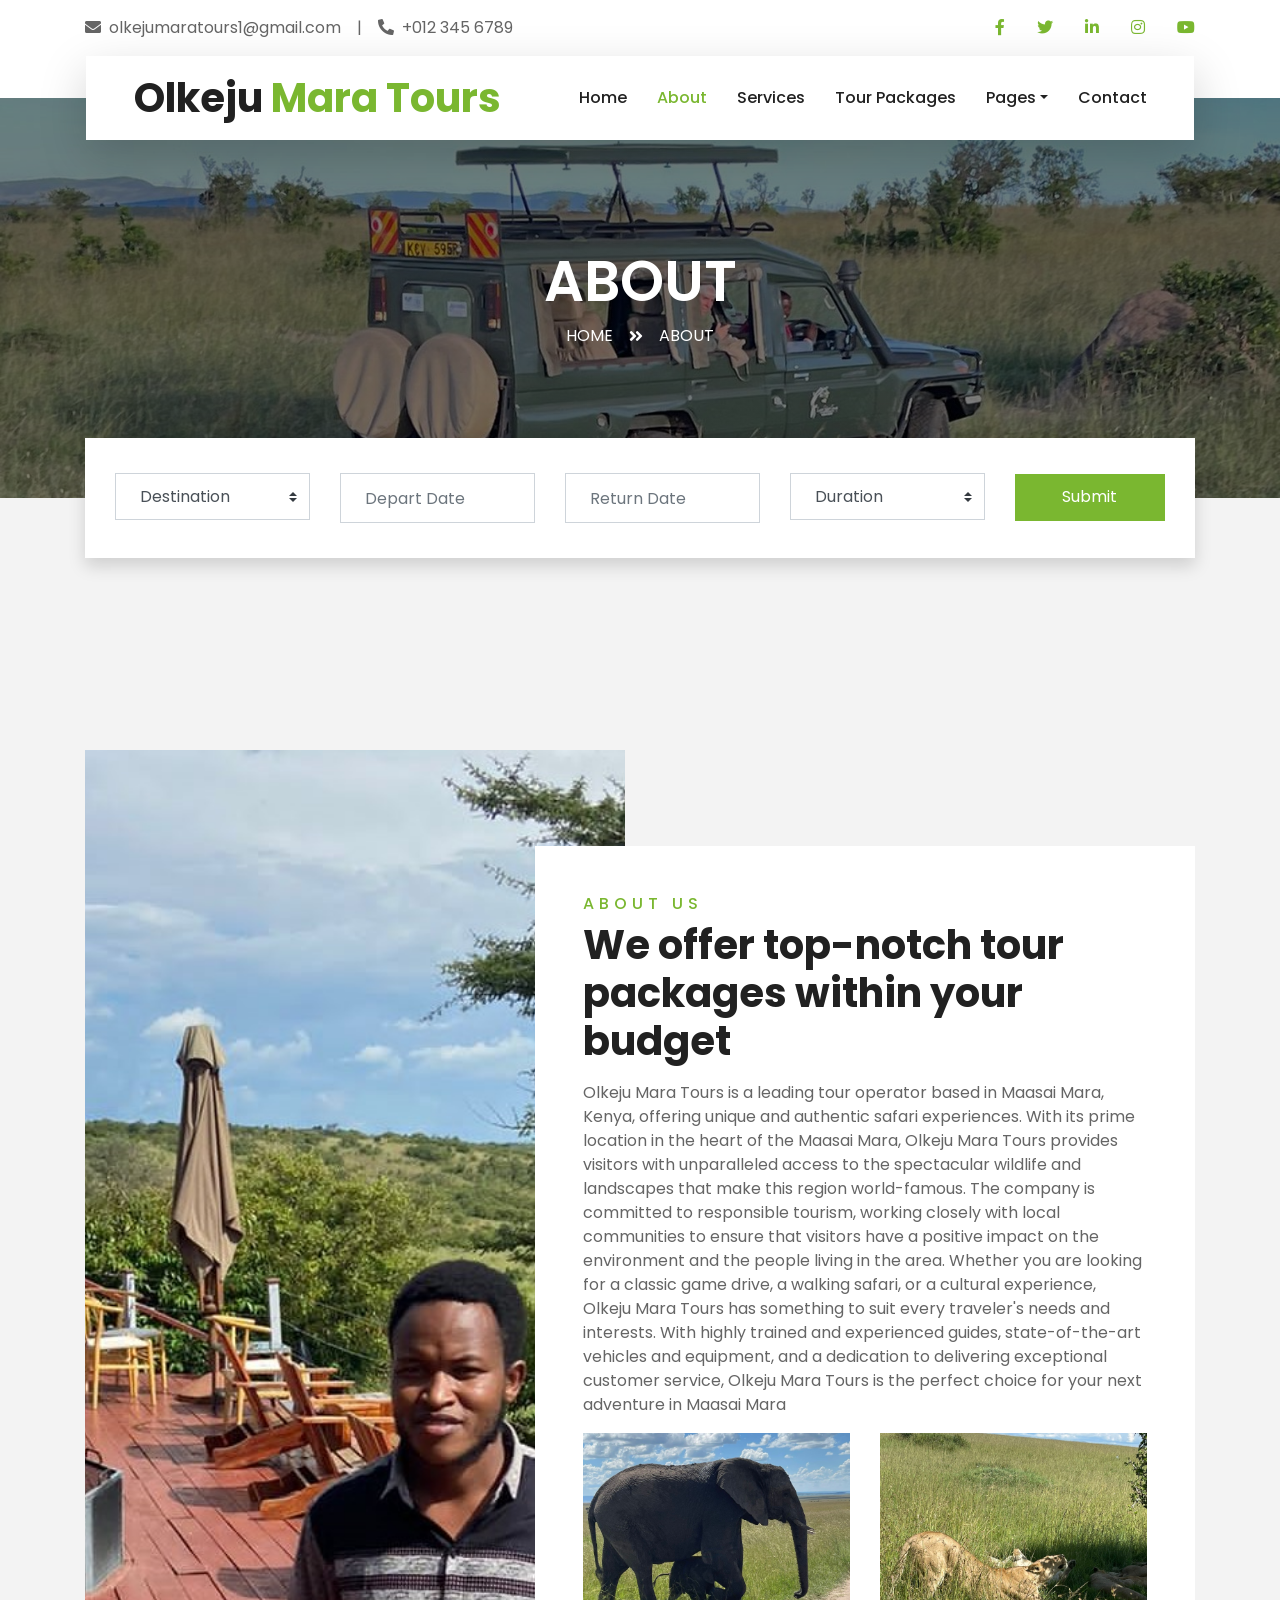
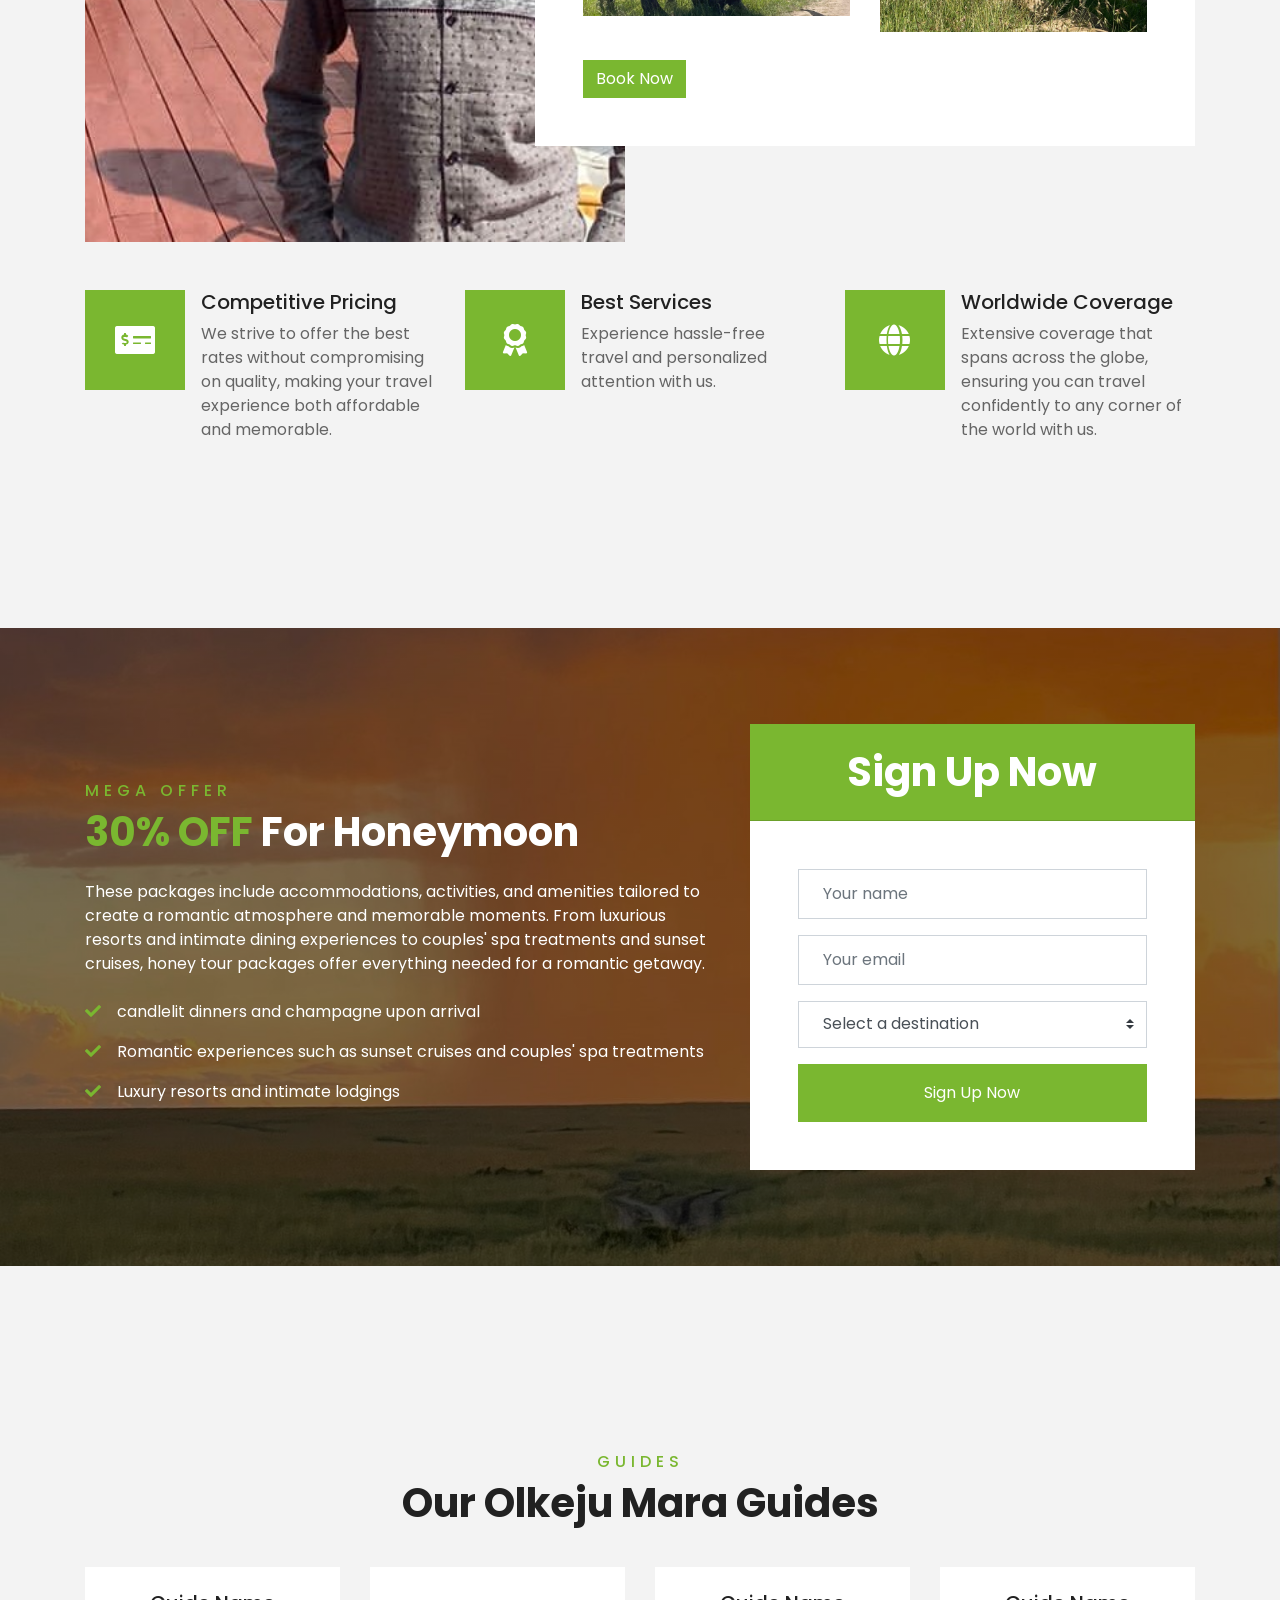
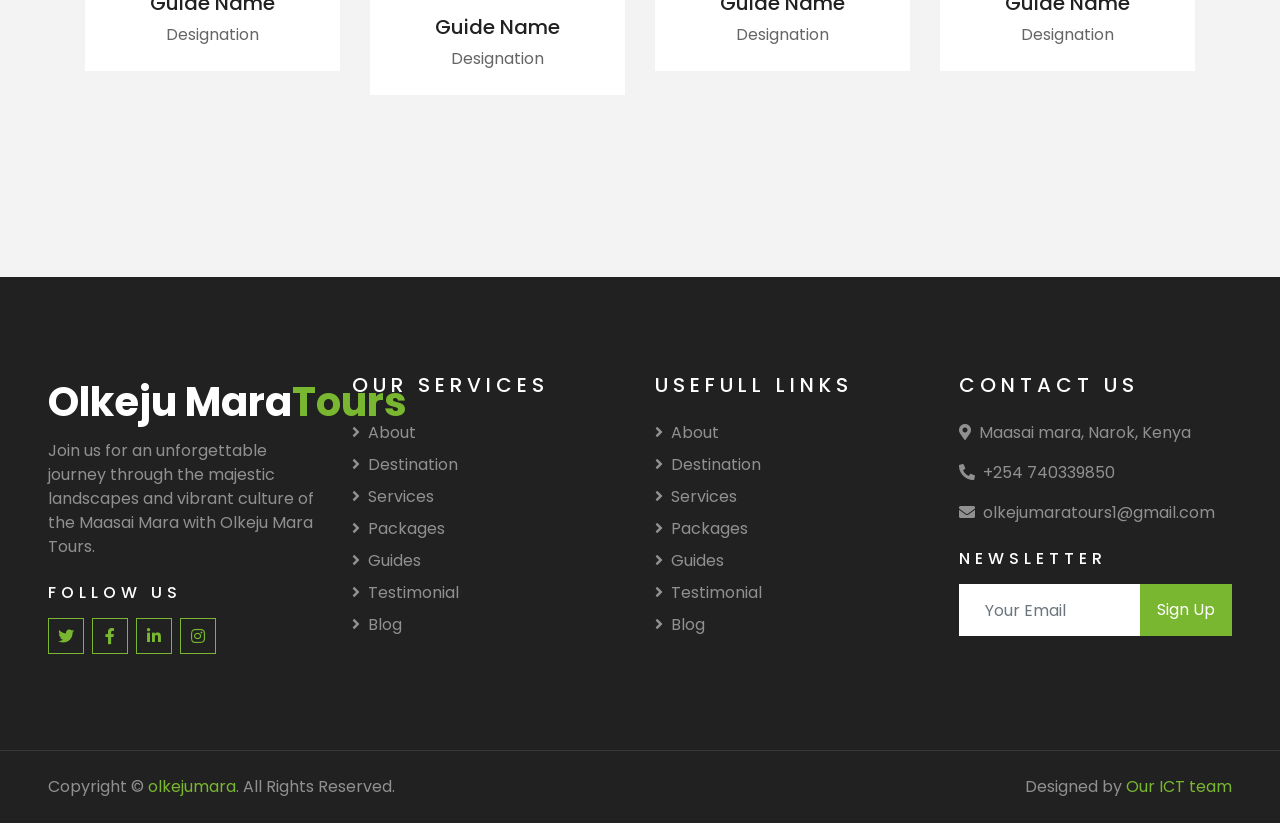
==== about.html @ 6eb00a17 "Update about.html" ====
<!DOCTYPE html>
<html lang="en">

<head>
    <meta charset="utf-8">
    <title>Olkeju Mara Tours</title>
    <meta content="width=device-width, initial-scale=1.0" name="viewport">
    <meta content="Free HTML Templates" name="keywords">
    <meta content="Free HTML Templates" name="description">

    <!-- Favicon -->
    <link href="img/favicon.ico" rel="icon">

    <!-- Google Web Fonts -->
    <link rel="preconnect" href="https://fonts.gstatic.com">
    <link href="https://fonts.googleapis.com/css2?family=Poppins:wght@400;500;600;700&display=swap" rel="stylesheet"> 

    <!-- Font Awesome -->
    <link href="https://cdnjs.cloudflare.com/ajax/libs/font-awesome/5.10.0/css/all.min.css" rel="stylesheet">

    <!-- Libraries Stylesheet -->
    <link href="lib/owlcarousel/assets/owl.carousel.min.css" rel="stylesheet">
    <link href="lib/tempusdominus/css/tempusdominus-bootstrap-4.min.css" rel="stylesheet" />

    <!-- Customized Bootstrap Stylesheet -->
    <link href="css/style.css" rel="stylesheet">
</head>

<body>
    <!-- Topbar Start -->
    <div class="container-fluid bg-light pt-3 d-none d-lg-block">
        <div class="container">
            <div class="row">
                <div class="col-lg-6 text-center text-lg-left mb-2 mb-lg-0">
                    <div class="d-inline-flex align-items-center">
                        <p><i class="fa fa-envelope mr-2"></i>olkejumaratours1@gmail.com</p>
                        <p class="text-body px-3">|</p>
                        <p><i class="fa fa-phone-alt mr-2"></i>+012 345 6789</p>
                    </div>
                </div>
                <div class="col-lg-6 text-center text-lg-right">
                    <div class="d-inline-flex align-items-center">
                        <a class="text-primary px-3" href="">
                            <i class="fab fa-facebook-f"></i>
                        </a>
                        <a class="text-primary px-3" href="">
                            <i class="fab fa-twitter"></i>
                        </a>
                        <a class="text-primary px-3" href="">
                            <i class="fab fa-linkedin-in"></i>
                        </a>
                        <a class="text-primary px-3" href="">
                            <i class="fab fa-instagram"></i>
                        </a>
                        <a class="text-primary pl-3" href="">
                            <i class="fab fa-youtube"></i>
                        </a>
                    </div>
                </div>
            </div>
        </div>
    </div>
    <!-- Topbar End -->


    <!-- Navbar Start -->
    <div class="container-fluid position-relative nav-bar p-0">
        <div class="container-lg position-relative p-0 px-lg-3" style="z-index: 9;">
            <nav class="navbar navbar-expand-lg bg-light navbar-light shadow-lg py-3 py-lg-0 pl-3 pl-lg-5">
                <a href="" class="navbar-brand">
                    <h1 class="m-0 text-primary"><span class="text-dark">Olkeju </span>Mara Tours</h1>
                </a>
                <button type="button" class="navbar-toggler" data-toggle="collapse" data-target="#navbarCollapse">
                    <span class="navbar-toggler-icon"></span>
                </button>
                <div class="collapse navbar-collapse justify-content-between px-3" id="navbarCollapse">
                    <div class="navbar-nav ml-auto py-0">
                        <a href="index.html" class="nav-item nav-link">Home</a>
                        <a href="about.html" class="nav-item nav-link active">About</a>
                        <a href="service.html" class="nav-item nav-link">Services</a>
                        <a href="package.html" class="nav-item nav-link">Tour Packages</a>
                        <div class="nav-item dropdown">
                            <a href="#" class="nav-link dropdown-toggle" data-toggle="dropdown">Pages</a>
                            <div class="dropdown-menu border-0 rounded-0 m-0">
                                <a href="blog.html" class="dropdown-item">Blog Grid</a>
                                <a href="single.html" class="dropdown-item">Blog Detail</a>
                                <a href="destination.html" class="dropdown-item">Destination</a>
                                <a href="guide.html" class="dropdown-item">Olkeju Mara Guides</a>
                                <a href="testimonial.html" class="dropdown-item">Testimonial</a>
                            </div>
                        </div>
                        <a href="contact.html" class="nav-item nav-link">Contact</a>
                    </div>
                </div>
            </nav>
        </div>
    </div>
    <!-- Navbar End -->


    <!-- Header Start -->
    <div class="container-fluid page-header">
        <div class="container">
            <div class="d-flex flex-column align-items-center justify-content-center" style="min-height: 400px">
                <h3 class="display-4 text-white text-uppercase">About</h3>
                <div class="d-inline-flex text-white">
                    <p class="m-0 text-uppercase"><a class="text-white" href="">Home</a></p>
                    <i class="fa fa-angle-double-right pt-1 px-3"></i>
                    <p class="m-0 text-uppercase">About</p>
                </div>
            </div>
        </div>
    </div>
    <!-- Header End -->


    <!-- Booking Start -->
    <div class="container-fluid booking mt-5 pb-5">
        <div class="container pb-5">
            <div class="bg-light shadow" style="padding: 30px;">
                <div class="row align-items-center" style="min-height: 60px;">
                    <div class="col-md-10">
                        <div class="row">
                            <div class="col-md-3">
                                <div class="mb-3 mb-md-0">
                                    <select class="custom-select px-4" style="height: 47px;">
                                        <option selected>Destination</option>
                                <option value="1">Maasai Mara National Reserve, Kenya</option>
                                <option value="2">Amboseli National Park, Kenya</option>
                                <option value="3">Tsavo National Park, Kenya</option>
                                <option value="4">Samburu National Reserve, Kenya</option>
                                <option value="5">Lake Nakuru National Park, Kenya</option>
                                <option value="6">Aberdare National Park, Kenya</option>
                                <option value="7">Mount Kenya National Park, Kenya</option>
                                <option value="8">Lamu Island, Kenya</option>
                                <option value="9">Nairobi National Park, Kenya</option>
                                <option value="10">Hell's Gate National Park, Kenya</option>
                                <option value="11">Masai Mara Conservancies, Kenya</option>
                                <option value="12">Diani Beach, Kenya</option>
                                <option value="13">Lake Naivasha, Kenya</option>
                                <option value="14">Lake Victoria, Kenya/Uganda/Tanzania</option>
                                <option value="15">Ol Pejeta Conservancy, Kenya</option>

                                    </select>
                                </div>
                            </div>
                            <div class="col-md-3">
                                <div class="mb-3 mb-md-0">
                                    <div class="date" id="date1" data-target-input="nearest">
                                        <input type="text" class="form-control p-4 datetimepicker-input" placeholder="Depart Date" data-target="#date1" data-toggle="datetimepicker"/>
                                    </div>
                                </div>
                            </div>
                            <div class="col-md-3">
                                <div class="mb-3 mb-md-0">
                                    <div class="date" id="date2" data-target-input="nearest">
                                        <input type="text" class="form-control p-4 datetimepicker-input" placeholder="Return Date" data-target="#date2" data-toggle="datetimepicker"/>
                                    </div>
                                </div>
                            </div>
                            <div class="col-md-3">
                                <div class="mb-3 mb-md-0">
                                    <select class="custom-select px-4" style="height: 47px;">
                                        <option selected>Duration</option>
                    <option value="1">2 days/1 night</option>
                    <option value="2">4 days/3 nights</option>
                    <option value="3">6 days/5 nights</option>
                    <option value="4">8 days/7 nights</option>
                    <option value="5">10 days/9 nights</option>

                                    </select>
                                </div>
                            </div>
                        </div>
                    </div>
                    <div class="col-md-2">
                        <button class="btn btn-primary btn-block" type="submit" style="height: 47px; margin-top: -2px;">Submit</button>
                    </div>
                </div>
            </div>
        </div>
    </div>
    <!-- Booking End -->


    <!-- About Start -->
    <div class="container-fluid py-5">
        <div class="container pt-5">
            <div class="row">
                <div class="col-lg-6" style="min-height: 500px;">
                    <div class="position-relative h-100">
                        <img class="position-absolute w-100 h-100" src="img/about (2).jpg" style="object-fit: cover;">
                    </div>
                </div>
                <div class="col-lg-6 pt-5 pb-lg-5">
                    <div class="about-text bg-white p-4 p-lg-5 my-lg-5">
                        <h6 class="text-primary text-uppercase" style="letter-spacing: 5px;">About Us</h6>
                        <h1 class="mb-3">We offer top-notch tour packages within your budget</h1>
                        <p>Olkeju Mara Tours is a leading tour operator based in Maasai Mara, Kenya, offering unique and authentic safari experiences. With its prime location in the heart of the Maasai Mara, Olkeju Mara Tours provides visitors with unparalleled access to the spectacular wildlife and landscapes that make this region world-famous. The company is committed to responsible tourism, working closely with local communities to ensure that visitors have a positive impact on the environment and the people living in the area. Whether you are looking for a classic game drive, a walking safari, or a cultural experience, Olkeju Mara Tours has something to suit every traveler's needs and interests. With highly trained and experienced guides, state-of-the-art vehicles and equipment, and a dedication to delivering exceptional customer service, Olkeju Mara Tours is the perfect choice for your next adventure in Maasai Mara</p>
                        <div class="row mb-4">
                            <div class="col-6">
                                <img class="img-fluid" src="img/elephant-calf.jpg" alt="">
                            </div>
                            <div class="col-6">
                                <img class="img-fluid" src="img/1234.jpg" alt="">
                            </div>
                        </div>
                        <a href="" class="btn btn-primary mt-1">Book Now</a>
                    </div>
                </div>
            </div>
        </div>
    </div>
    <!-- About End -->


    <!-- Feature Start -->
    <div class="container-fluid pb-5">
        <div class="container pb-5">
            <div class="row">
                <div class="col-md-4">
                    <div class="d-flex mb-4 mb-lg-0">
                        <div class="d-flex flex-shrink-0 align-items-center justify-content-center bg-primary mr-3" style="height: 100px; width: 100px;">
                            <i class="fa fa-2x fa-money-check-alt text-white"></i>
                        </div>
                        <div class="d-flex flex-column">
                            <h5 class="">Competitive Pricing</h5>
                            <p class="m-0">We strive to offer the best rates without compromising on quality, making your travel experience both affordable and memorable.</p>
                        </div>
                    </div>
                </div>
                <div class="col-md-4">
                    <div class="d-flex mb-4 mb-lg-0">
                        <div class="d-flex flex-shrink-0 align-items-center justify-content-center bg-primary mr-3" style="height: 100px; width: 100px;">
                            <i class="fa fa-2x fa-award text-white"></i>
                        </div>
                        <div class="d-flex flex-column">
                            <h5 class="">Best Services</h5>
                            <p class="m-0">Experience hassle-free travel and personalized attention with us.</p>
                        </div>
                    </div>
                </div>
                <div class="col-md-4">
                    <div class="d-flex mb-4 mb-lg-0">
                        <div class="d-flex flex-shrink-0 align-items-center justify-content-center bg-primary mr-3" style="height: 100px; width: 100px;">
                            <i class="fa fa-2x fa-globe text-white"></i>
                        </div>
                        <div class="d-flex flex-column">
                            <h5 class="">Worldwide Coverage</h5>
                            <p class="m-0">Extensive coverage that spans across the globe, ensuring you can travel confidently to any corner of the world with us.</p>
                        </div>
                    </div>
                </div>
            </div>
        </div>
    </div>
    <!-- Feature End -->


    <!-- Registration Start -->
    <div class="container-fluid bg-registration py-5" style="margin: 90px 0;">
        <div class="container py-5">
            <div class="row align-items-center">
                <div class="col-lg-7 mb-5 mb-lg-0">
                    <div class="mb-4">
                        <h6 class="text-primary text-uppercase" style="letter-spacing: 5px;">Mega Offer</h6>
                        <h1 class="text-white"><span class="text-primary">30% OFF</span> For Honeymoon</h1>
                    </div>
                    <p class="text-white">These packages include accommodations, activities, and amenities tailored to create a romantic atmosphere and memorable moments. From luxurious resorts and intimate dining experiences to couples' spa treatments and sunset cruises, honey tour packages offer everything needed for a romantic getaway. </p>
                    <ul class="list-inline text-white m-0">
                        <li class="py-2"><i class="fa fa-check text-primary mr-3"></i>candlelit dinners and champagne upon arrival</li>
                        <li class="py-2"><i class="fa fa-check text-primary mr-3"></i>Romantic experiences such as sunset cruises and couples' spa treatments</li>
                        <li class="py-2"><i class="fa fa-check text-primary mr-3"></i>Luxury resorts and intimate lodgings</li>
                    </ul>
                </div>
                <div class="col-lg-5">
                    <div class="card border-0">
                        <div class="card-header bg-primary text-center p-4">
                            <h1 class="text-white m-0">Sign Up Now</h1>
                        </div>
                        <div class="card-body rounded-bottom bg-white p-5">
                            <form>
                                <div class="form-group">
                                    <input type="text" class="form-control p-4" placeholder="Your name" required="required" />
                                </div>
                                <div class="form-group">
                                    <input type="email" class="form-control p-4" placeholder="Your email" required="required" />
                                </div>
                                <div class="form-group">
                                    <select class="custom-select px-4" style="height: 47px;">
                                        <option selected>Select a destination</option>
<option value="1">Maasai Mara National Reserve, Kenya</option>
<option value="2">Amboseli National Park, Kenya</option>
<option value="3">Tsavo National Park, Kenya</option>
<option value="4">Samburu National Reserve, Kenya</option>
<option value="5">Lake Nakuru National Park, Kenya</option>
<option value="6">Aberdare National Park, Kenya</option>
<option value="7">Mount Kenya National Park, Kenya</option>
<option value="8">Lamu Island, Kenya</option>
<option value="9">Nairobi National Park, Kenya</option>
<option value="10">Hell's Gate National Park, Kenya</option>
<option value="11">Masai Mara Conservancies, Kenya</option>
<option value="12">Diani Beach, Kenya</option>
<option value="13">Lake Naivasha, Kenya</option>
<option value="14">Lake Victoria, Kenya/Uganda/Tanzania</option>
<option value="15">Ol Pejeta Conservancy, Kenya</option>

                                    </select>
                                </div>
                                <div>
                                    <button class="btn btn-primary btn-block py-3" type="submit">Sign Up Now</button>
                                </div>
                            </form>
                        </div>
                    </div>
                </div>
            </div>
        </div>
    </div>
    <!-- Registration End -->


    <!-- Team Start -->
    <div class="container-fluid py-5">
        <div class="container pt-5 pb-3">
            <div class="text-center mb-3 pb-3">
                <h6 class="text-primary text-uppercase" style="letter-spacing: 5px;">Guides</h6>
                <h1>Our Olkeju Mara Guides</h1>
            </div>
            <div class="row">
                <div class="col-lg-3 col-md-4 col-sm-6 pb-1">
                    <div class="team-item bg-white mb-4">
                        <div class="team-img position-relative overflow-hidden">
                            <!-- <img class="img-fluid w-100" src="img/team-1.jpg" alt=""> -->
                            <div class="team-social">
                                <a class="btn btn-outline-primary btn-square" href=""><i class="fab fa-twitter"></i></a>
                                <a class="btn btn-outline-primary btn-square" href=""><i class="fab fa-facebook-f"></i></a>
                                <a class="btn btn-outline-primary btn-square" href=""><i class="fab fa-instagram"></i></a>
                                <a class="btn btn-outline-primary btn-square" href=""><i class="fab fa-linkedin-in"></i></a>
                            </div>
                        </div>
                        <div class="text-center py-4">
                            <h5 class="text-truncate">Guide Name</h5>
                            <p class="m-0">Designation</p>
                        </div>
                    </div>
                </div>
                <div class="col-lg-3 col-md-4 col-sm-6 pb-1">
                    <div class="team-item bg-white mb-4">
                        <div class="team-img position-relative overflow-hidden">
                            <img class="img-fluid w-100" src="img/team-2.jpg" alt="">
                            <div class="team-social">
                                <a class="btn btn-outline-primary btn-square" href=""><i class="fab fa-twitter"></i></a>
                                <a class="btn btn-outline-primary btn-square" href=""><i class="fab fa-facebook-f"></i></a>
                                <a class="btn btn-outline-primary btn-square" href=""><i class="fab fa-instagram"></i></a>
                                <a class="btn btn-outline-primary btn-square" href=""><i class="fab fa-linkedin-in"></i></a>
                            </div>
                        </div>
                        <div class="text-center py-4">
                            <h5 class="text-truncate">Guide Name</h5>
                            <p class="m-0">Designation</p>
                        </div>
                    </div>
                </div>
                <div class="col-lg-3 col-md-4 col-sm-6 pb-1">
                    <div class="team-item bg-white mb-4">
                        <div class="team-img position-relative overflow-hidden">
                            <!-- <img class="img-fluid w-100" src="img/team-3.jpg" alt=""> -->
                            <div class="team-social">
                                <a class="btn btn-outline-primary btn-square" href=""><i class="fab fa-twitter"></i></a>
                                <a class="btn btn-outline-primary btn-square" href=""><i class="fab fa-facebook-f"></i></a>
                                <a class="btn btn-outline-primary btn-square" href=""><i class="fab fa-instagram"></i></a>
                                <a class="btn btn-outline-primary btn-square" href=""><i class="fab fa-linkedin-in"></i></a>
                            </div>
                        </div>
                        <div class="text-center py-4">
                            <h5 class="text-truncate">Guide Name</h5>
                            <p class="m-0">Designation</p>
                        </div>
                    </div>
                </div>
                <div class="col-lg-3 col-md-4 col-sm-6 pb-1">
                    <div class="team-item bg-white mb-4">
                        <div class="team-img position-relative overflow-hidden">
                            <!-- <img class="img-fluid w-100" src="img/team-4.jpg" alt=""> -->
                            <div class="team-social">
                                <a class="btn btn-outline-primary btn-square" href=""><i class="fab fa-twitter"></i></a>
                                <a class="btn btn-outline-primary btn-square" href=""><i class="fab fa-facebook-f"></i></a>
                                <a class="btn btn-outline-primary btn-square" href=""><i class="fab fa-instagram"></i></a>
                                <a class="btn btn-outline-primary btn-square" href=""><i class="fab fa-linkedin-in"></i></a>
                            </div>
                        </div>
                        <div class="text-center py-4">
                            <h5 class="text-truncate">Guide Name</h5>
                            <p class="m-0">Designation</p>
                        </div>
                    </div>
                </div>
            </div>
        </div>
    </div>
    <!-- Team End -->


    <!-- Footer Start -->
    <div class="container-fluid bg-dark text-white-50 py-5 px-sm-3 px-lg-5" style="margin-top: 90px;">
        <div class="row pt-5">
            <div class="col-lg-3 col-md-6 mb-5">
                <a href="" class="navbar-brand">
                    <h1 class="text-primary"><span class="text-white">Olkeju Mara</span>Tours</h1>
                </a>
                <p> Join us for an unforgettable journey through the majestic landscapes and vibrant culture of the Maasai Mara with Olkeju Mara Tours.</p>
                <h6 class="text-white text-uppercase mt-4 mb-3" style="letter-spacing: 5px;">Follow Us</h6>
                <div class="d-flex justify-content-start">
                    <a class="btn btn-outline-primary btn-square mr-2" href="#"><i class="fab fa-twitter"></i></a>
                    <a class="btn btn-outline-primary btn-square mr-2" href="#"><i class="fab fa-facebook-f"></i></a>
                    <a class="btn btn-outline-primary btn-square mr-2" href="#"><i class="fab fa-linkedin-in"></i></a>
                    <a class="btn btn-outline-primary btn-square" href="#"><i class="fab fa-instagram"></i></a>
                </div>
            </div>
            <div class="col-lg-3 col-md-6 mb-5">
                <h5 class="text-white text-uppercase mb-4" style="letter-spacing: 5px;">Our Services</h5>
                <div class="d-flex flex-column justify-content-start">
                    <a class="text-white-50 mb-2" href="about.html"><i class="fa fa-angle-right mr-2"></i>About</a>
                    <a class="text-white-50 mb-2" href="destination.html"><i class="fa fa-angle-right mr-2"></i>Destination</a>
                    <a class="text-white-50 mb-2" href="service.html"><i class="fa fa-angle-right mr-2"></i>Services</a>
                    <a class="text-white-50 mb-2" href="package.html"><i class="fa fa-angle-right mr-2"></i>Packages</a>
                    <a class="text-white-50 mb-2" href="guide.html"><i class="fa fa-angle-right mr-2"></i>Guides</a>
                    <a class="text-white-50 mb-2" href="testimonial.html"><i class="fa fa-angle-right mr-2"></i>Testimonial</a>
                    <a class="text-white-50" href="blog.html"><i class="fa fa-angle-right mr-2"></i>Blog</a>
                </div>
            </div>
            <div class="col-lg-3 col-md-6 mb-5">
                <h5 class="text-white text-uppercase mb-4" style="letter-spacing: 5px;">Usefull Links</h5>
                <div class="d-flex flex-column justify-content-start">
                    <a class="text-white-50 mb-2" href="about.html"><i class="fa fa-angle-right mr-2"></i>About</a>
                    <a class="text-white-50 mb-2" href="destination.html"><i class="fa fa-angle-right mr-2"></i>Destination</a>
                    <a class="text-white-50 mb-2" href="service.html"><i class="fa fa-angle-right mr-2"></i>Services</a>
                    <a class="text-white-50 mb-2" href="package.html"><i class="fa fa-angle-right mr-2"></i>Packages</a>
                    <a class="text-white-50 mb-2" href="guide.html"><i class="fa fa-angle-right mr-2"></i>Guides</a>
                    <a class="text-white-50 mb-2" href="testimonial.html"><i class="fa fa-angle-right mr-2"></i>Testimonial</a>
                    <a class="text-white-50" href="blog.html"><i class="fa fa-angle-right mr-2"></i>Blog</a>
                </div>
            </div>
            <div class="col-lg-3 col-md-6 mb-5">
                <h5 class="text-white text-uppercase mb-4" style="letter-spacing: 5px;">Contact Us</h5>
                <p><i class="fa fa-map-marker-alt mr-2"></i>Maasai mara, Narok, Kenya</p>
                <p><i class="fa fa-phone-alt mr-2"></i>+254 740339850</p>
                <p><i class="fa fa-envelope mr-2"></i>olkejumaratours1@gmail.com</p>
                <h6 class="text-white text-uppercase mt-4 mb-3" style="letter-spacing: 5px;">Newsletter</h6>
                <div class="w-100">
                    <div class="input-group">
                        <input type="text" class="form-control border-light" style="padding: 25px;" placeholder="Your Email">
                        <div class="input-group-append">
                            <button class="btn btn-primary px-3">Sign Up</button>
                        </div>
                    </div>
                </div>
            </div>
        </div>
    </div>
    <div class="container-fluid bg-dark text-white border-top py-4 px-sm-3 px-md-5" style="border-color: rgba(256, 256, 256, .1) !important;">
        <div class="row">
            <div class="col-lg-6 text-center text-md-left mb-3 mb-md-0">
                <p class="m-0 text-white-50">Copyright &copy; <a href="#">olkejumara</a>. All Rights Reserved.</a>
                </p>
            </div>
            <div class="col-lg-6 text-center text-md-right">
                <p class="m-0 text-white-50">Designed by <a href="www.olkejumra.com">Our ICT team</a>
                </p>
            </div>
        </div>
    </div>
    <!-- Footer End -->


    <!-- Back to Top -->
    <a href="#" class="btn btn-lg btn-primary btn-lg-square back-to-top"><i class="fa fa-angle-double-up"></i></a>


    <!-- JavaScript Libraries -->
    <script src="https://code.jquery.com/jquery-3.4.1.min.js"></script>
    <script src="https://stackpath.bootstrapcdn.com/bootstrap/4.4.1/js/bootstrap.bundle.min.js"></script>
    <script src="lib/easing/easing.min.js"></script>
    <script src="lib/owlcarousel/owl.carousel.min.js"></script>
    <script src="lib/tempusdominus/js/moment.min.js"></script>
    <script src="lib/tempusdominus/js/moment-timezone.min.js"></script>
    <script src="lib/tempusdominus/js/tempusdominus-bootstrap-4.min.js"></script>

    <!-- Contact Javascript File -->
    <script src="mail/jqBootstrapValidation.min.js"></script>
    <script src="mail/contact.js"></script>

    <!-- Template Javascript -->
    <script src="js/main.js"></script>
</body>

</html>
---- css/style.css ----
:root {
  --blue: #007bff;
  --indigo: #6610f2;
  --purple: #6f42c1;
  --pink: #e83e8c;
  --red: #dc3545;
  --orange: #fd7e14;
  --yellow: #ffc107;
  --green: #28a745;
  --teal: #20c997;
  --cyan: #17a2b8;
  --white: #fff;
  --gray: #6c757d;
  --gray-dark: #343a40;
  --primary: #7AB730;
  --secondary: #f4faec;
  --success: #28a745;
  --info: #17a2b8;
  --warning: #ffc107;
  --danger: #dc3545;
  --light: #FFFFFF;
  --dark: #212121;
  --breakpoint-xs: 0;
  --breakpoint-sm: 576px;
  --breakpoint-md: 768px;
  --breakpoint-lg: 992px;
  --breakpoint-xl: 1200px;
  --font-family-sans-serif: "Poppins", sans-serif;
  --font-family-monospace: SFMono-Regular, Menlo, Monaco, Consolas, "Liberation Mono", "Courier New", monospace;
}

*,
*::before,
*::after {
  box-sizing: border-box;
}

html {
  font-family: sans-serif;
  line-height: 1.15;
  -webkit-text-size-adjust: 100%;
  -webkit-tap-highlight-color: rgba(0, 0, 0, 0);
}

article, aside, figcaption, figure, footer, header, hgroup, main, nav, section {
  display: block;
}

body {
  margin: 0;
  font-family: "Poppins", sans-serif;
  font-size: 1rem;
  font-weight: 400;
  line-height: 1.5;
  color: #656565;
  text-align: left;
  background-color: #F3F3F3;
}

[tabindex="-1"]:focus:not(:focus-visible) {
  outline: 0 !important;
}

hr {
  box-sizing: content-box;
  height: 0;
  overflow: visible;
}

h1, h2, h3, h4, h5, h6 {
  margin-top: 0;
  margin-bottom: 0.5rem;
}

p {
  margin-top: 0;
  margin-bottom: 1rem;
}

abbr[title],
abbr[data-original-title] {
  text-decoration: underline;
  text-decoration: underline dotted;
  cursor: help;
  border-bottom: 0;
  text-decoration-skip-ink: none;
}

address {
  margin-bottom: 1rem;
  font-style: normal;
  line-height: inherit;
}

ol,
ul,
dl {
  margin-top: 0;
  margin-bottom: 1rem;
}

ol ol,
ul ul,
ol ul,
ul ol {
  margin-bottom: 0;
}

dt {
  font-weight: 700;
}

dd {
  margin-bottom: .5rem;
  margin-left: 0;
}

blockquote {
  margin: 0 0 1rem;
}

b,
strong {
  font-weight: bolder;
}

small {
  font-size: 80%;
}

sub,
sup {
  position: relative;
  font-size: 75%;
  line-height: 0;
  vertical-align: baseline;
}

sub {
  bottom: -.25em;
}

sup {
  top: -.5em;
}

a {
  color: #7AB730;
  text-decoration: none;
  background-color: transparent;
}

a:hover {
  color: #527a20;
  text-decoration: underline;
}

a:not([href]):not([class]) {
  color: inherit;
  text-decoration: none;
}

a:not([href]):not([class]):hover {
  color: inherit;
  text-decoration: none;
}

pre,
code,
kbd,
samp {
  font-family: SFMono-Regular, Menlo, Monaco, Consolas, "Liberation Mono", "Courier New", monospace;
  font-size: 1em;
}

pre {
  margin-top: 0;
  margin-bottom: 1rem;
  overflow: auto;
  -ms-overflow-style: scrollbar;
}

figure {
  margin: 0 0 1rem;
}

img {
  vertical-align: middle;
  border-style: none;
}

svg {
  overflow: hidden;
  vertical-align: middle;
}

table {
  border-collapse: collapse;
}

caption {
  padding-top: 0.75rem;
  padding-bottom: 0.75rem;
  color: #6c757d;
  text-align: left;
  caption-side: bottom;
}

th {
  text-align: inherit;
  text-align: -webkit-match-parent;
}

label {
  display: inline-block;
  margin-bottom: 0.5rem;
}

button {
  border-radius: 0;
}

button:focus {
  outline: 1px dotted;
  outline: 5px auto -webkit-focus-ring-color;
}

input,
button,
select,
optgroup,
textarea {
  margin: 0;
  font-family: inherit;
  font-size: inherit;
  line-height: inherit;
}

button,
input {
  overflow: visible;
}

button,
select {
  text-transform: none;
}

[role="button"] {
  cursor: pointer;
}

select {
  word-wrap: normal;
}

button,
[type="button"],
[type="reset"],
[type="submit"] {
  -webkit-appearance: button;
}

button:not(:disabled),
[type="button"]:not(:disabled),
[type="reset"]:not(:disabled),
[type="submit"]:not(:disabled) {
  cursor: pointer;
}

button::-moz-focus-inner,
[type="button"]::-moz-focus-inner,
[type="reset"]::-moz-focus-inner,
[type="submit"]::-moz-focus-inner {
  padding: 0;
  border-style: none;
}

input[type="radio"],
input[type="checkbox"] {
  box-sizing: border-box;
  padding: 0;
}

textarea {
  overflow: auto;
  resize: vertical;
}

fieldset {
  min-width: 0;
  padding: 0;
  margin: 0;
  border: 0;
}

legend {
  display: block;
  width: 100%;
  max-width: 100%;
  padding: 0;
  margin-bottom: .5rem;
  font-size: 1.5rem;
  line-height: inherit;
  color: inherit;
  white-space: normal;
}

@media (max-width: 1200px) {
  legend {
    font-size: calc(1.275rem + 0.3vw) ;
  }
}

progress {
  vertical-align: baseline;
}

[type="number"]::-webkit-inner-spin-button,
[type="number"]::-webkit-outer-spin-button {
  height: auto;
}

[type="search"] {
  outline-offset: -2px;
  -webkit-appearance: none;
}

[type="search"]::-webkit-search-decoration {
  -webkit-appearance: none;
}

::-webkit-file-upload-button {
  font: inherit;
  -webkit-appearance: button;
}

output {
  display: inline-block;
}

summary {
  display: list-item;
  cursor: pointer;
}

template {
  display: none;
}

[hidden] {
  display: none !important;
}

h1, h2, h3, h4, h5, h6,
.h1, .h2, .h3, .h4, .h5, .h6 {
  margin-bottom: 0.5rem;
  font-weight: 500;
  line-height: 1.2;
  color: #212121;
}

h1, .h1 {
  font-size: 2.5rem;
}

@media (max-width: 1200px) {
  h1, .h1 {
    font-size: calc(1.375rem + 1.5vw) ;
  }
}

h2, .h2 {
  font-size: 2rem;
}

@media (max-width: 1200px) {
  h2, .h2 {
    font-size: calc(1.325rem + 0.9vw) ;
  }
}

h3, .h3 {
  font-size: 1.75rem;
}

@media (max-width: 1200px) {
  h3, .h3 {
    font-size: calc(1.3rem + 0.6vw) ;
  }
}

h4, .h4 {
  font-size: 1.5rem;
}

@media (max-width: 1200px) {
  h4, .h4 {
    font-size: calc(1.275rem + 0.3vw) ;
  }
}

h5, .h5 {
  font-size: 1.25rem;
}

h6, .h6 {
  font-size: 1rem;
}

.lead {
  font-size: 1.25rem;
  font-weight: 300;
}

.display-1 {
  font-size: 6rem;
  font-weight: 300;
  line-height: 1.2;
}

@media (max-width: 1200px) {
  .display-1 {
    font-size: calc(1.725rem + 5.7vw) ;
  }
}

.display-2 {
  font-size: 5.5rem;
  font-weight: 300;
  line-height: 1.2;
}

@media (max-width: 1200px) {
  .display-2 {
    font-size: calc(1.675rem + 5.1vw) ;
  }
}

.display-3 {
  font-size: 4.5rem;
  font-weight: 300;
  line-height: 1.2;
}

@media (max-width: 1200px) {
  .display-3 {
    font-size: calc(1.575rem + 3.9vw) ;
  }
}

.display-4 {
  font-size: 3.5rem;
  font-weight: 300;
  line-height: 1.2;
}

@media (max-width: 1200px) {
  .display-4 {
    font-size: calc(1.475rem + 2.7vw) ;
  }
}

hr {
  margin-top: 1rem;
  margin-bottom: 1rem;
  border: 0;
  border-top: 1px solid rgba(0, 0, 0, 0.1);
}

small,
.small {
  font-size: 80%;
  font-weight: 400;
}

mark,
.mark {
  padding: 0.2em;
  background-color: #fcf8e3;
}

.list-unstyled {
  padding-left: 0;
  list-style: none;
}

.list-inline {
  padding-left: 0;
  list-style: none;
}

.list-inline-item {
  display: inline-block;
}

.list-inline-item:not(:last-child) {
  margin-right: 0.5rem;
}

.initialism {
  font-size: 90%;
  text-transform: uppercase;
}

.blockquote {
  margin-bottom: 1rem;
  font-size: 1.25rem;
}

.blockquote-footer {
  display: block;
  font-size: 80%;
  color: #6c757d;
}

.blockquote-footer::before {
  content: "\2014\00A0";
}

.img-fluid {
  max-width: 100%;
  height: auto;
}

.img-thumbnail {
  padding: 0.25rem;
  background-color: #F3F3F3;
  border: 1px solid #dee2e6;
  max-width: 100%;
  height: auto;
}

.figure {
  display: inline-block;
}

.figure-img {
  margin-bottom: 0.5rem;
  line-height: 1;
}

.figure-caption {
  font-size: 90%;
  color: #6c757d;
}

code {
  font-size: 87.5%;
  color: #e83e8c;
  word-wrap: break-word;
}

a > code {
  color: inherit;
}

kbd {
  padding: 0.2rem 0.4rem;
  font-size: 87.5%;
  color: #fff;
  background-color: #212529;
}

kbd kbd {
  padding: 0;
  font-size: 100%;
  font-weight: 700;
}

pre {
  display: block;
  font-size: 87.5%;
  color: #212529;
}

pre code {
  font-size: inherit;
  color: inherit;
  word-break: normal;
}

.pre-scrollable {
  max-height: 340px;
  overflow-y: scroll;
}

.container,
.container-fluid,
.container-sm,
.container-md,
.container-lg,
.container-xl {
  width: 100%;
  padding-right: 15px;
  padding-left: 15px;
  margin-right: auto;
  margin-left: auto;
}

@media (min-width: 576px) {
  .container, .container-sm {
    max-width: 540px;
  }
}

@media (min-width: 768px) {
  .container, .container-sm, .container-md {
    max-width: 720px;
  }
}

@media (min-width: 992px) {
  .container, .container-sm, .container-md, .container-lg {
    max-width: 960px;
  }
}

@media (min-width: 1200px) {
  .container, .container-sm, .container-md, .container-lg, .container-xl {
    max-width: 1140px;
  }
}

.row {
  display: flex;
  flex-wrap: wrap;
  margin-right: -15px;
  margin-left: -15px;
}

.no-gutters {
  margin-right: 0;
  margin-left: 0;
}

.no-gutters > .col,
.no-gutters > [class*="col-"] {
  padding-right: 0;
  padding-left: 0;
}

.col-1, .col-2, .col-3, .col-4, .col-5, .col-6, .col-7, .col-8, .col-9, .col-10, .col-11, .col-12, .col,
.col-auto, .col-sm-1, .col-sm-2, .col-sm-3, .col-sm-4, .col-sm-5, .col-sm-6, .col-sm-7, .col-sm-8, .col-sm-9, .col-sm-10, .col-sm-11, .col-sm-12, .col-sm,
.col-sm-auto, .col-md-1, .col-md-2, .col-md-3, .col-md-4, .col-md-5, .col-md-6, .col-md-7, .col-md-8, .col-md-9, .col-md-10, .col-md-11, .col-md-12, .col-md,
.col-md-auto, .col-lg-1, .col-lg-2, .col-lg-3, .col-lg-4, .col-lg-5, .col-lg-6, .col-lg-7, .col-lg-8, .col-lg-9, .col-lg-10, .col-lg-11, .col-lg-12, .col-lg,
.col-lg-auto, .col-xl-1, .col-xl-2, .col-xl-3, .col-xl-4, .col-xl-5, .col-xl-6, .col-xl-7, .col-xl-8, .col-xl-9, .col-xl-10, .col-xl-11, .col-xl-12, .col-xl,
.col-xl-auto {
  position: relative;
  width: 100%;
  padding-right: 15px;
  padding-left: 15px;
}

.col {
  flex-basis: 0;
  flex-grow: 1;
  max-width: 100%;
}

.row-cols-1 > * {
  flex: 0 0 100%;
  max-width: 100%;
}

.row-cols-2 > * {
  flex: 0 0 50%;
  max-width: 50%;
}

.row-cols-3 > * {
  flex: 0 0 33.33333%;
  max-width: 33.33333%;
}

.row-cols-4 > * {
  flex: 0 0 25%;
  max-width: 25%;
}

.row-cols-5 > * {
  flex: 0 0 20%;
  max-width: 20%;
}

.row-cols-6 > * {
  flex: 0 0 16.66667%;
  max-width: 16.66667%;
}

.col-auto {
  flex: 0 0 auto;
  width: auto;
  max-width: 100%;
}

.col-1 {
  flex: 0 0 8.33333%;
  max-width: 8.33333%;
}

.col-2 {
  flex: 0 0 16.66667%;
  max-width: 16.66667%;
}

.col-3 {
  flex: 0 0 25%;
  max-width: 25%;
}

.col-4 {
  flex: 0 0 33.33333%;
  max-width: 33.33333%;
}

.col-5 {
  flex: 0 0 41.66667%;
  max-width: 41.66667%;
}

.col-6 {
  flex: 0 0 50%;
  max-width: 50%;
}

.col-7 {
  flex: 0 0 58.33333%;
  max-width: 58.33333%;
}

.col-8 {
  flex: 0 0 66.66667%;
  max-width: 66.66667%;
}

.col-9 {
  flex: 0 0 75%;
  max-width: 75%;
}

.col-10 {
  flex: 0 0 83.33333%;
  max-width: 83.33333%;
}

.col-11 {
  flex: 0 0 91.66667%;
  max-width: 91.66667%;
}

.col-12 {
  flex: 0 0 100%;
  max-width: 100%;
}

.order-first {
  order: -1;
}

.order-last {
  order: 13;
}

.order-0 {
  order: 0;
}

.order-1 {
  order: 1;
}

.order-2 {
  order: 2;
}

.order-3 {
  order: 3;
}

.order-4 {
  order: 4;
}

.order-5 {
  order: 5;
}

.order-6 {
  order: 6;
}

.order-7 {
  order: 7;
}

.order-8 {
  order: 8;
}

.order-9 {
  order: 9;
}

.order-10 {
  order: 10;
}

.order-11 {
  order: 11;
}

.order-12 {
  order: 12;
}

.offset-1 {
  margin-left: 8.33333%;
}

.offset-2 {
  margin-left: 16.66667%;
}

.offset-3 {
  margin-left: 25%;
}

.offset-4 {
  margin-left: 33.33333%;
}

.offset-5 {
  margin-left: 41.66667%;
}

.offset-6 {
  margin-left: 50%;
}

.offset-7 {
  margin-left: 58.33333%;
}

.offset-8 {
  margin-left: 66.66667%;
}

.offset-9 {
  margin-left: 75%;
}

.offset-10 {
  margin-left: 83.33333%;
}

.offset-11 {
  margin-left: 91.66667%;
}

@media (min-width: 576px) {
  .col-sm {
    flex-basis: 0;
    flex-grow: 1;
    max-width: 100%;
  }
  .row-cols-sm-1 > * {
    flex: 0 0 100%;
    max-width: 100%;
  }
  .row-cols-sm-2 > * {
    flex: 0 0 50%;
    max-width: 50%;
  }
  .row-cols-sm-3 > * {
    flex: 0 0 33.33333%;
    max-width: 33.33333%;
  }
  .row-cols-sm-4 > * {
    flex: 0 0 25%;
    max-width: 25%;
  }
  .row-cols-sm-5 > * {
    flex: 0 0 20%;
    max-width: 20%;
  }
  .row-cols-sm-6 > * {
    flex: 0 0 16.66667%;
    max-width: 16.66667%;
  }
  .col-sm-auto {
    flex: 0 0 auto;
    width: auto;
    max-width: 100%;
  }
  .col-sm-1 {
    flex: 0 0 8.33333%;
    max-width: 8.33333%;
  }
  .col-sm-2 {
    flex: 0 0 16.66667%;
    max-width: 16.66667%;
  }
  .col-sm-3 {
    flex: 0 0 25%;
    max-width: 25%;
  }
  .col-sm-4 {
    flex: 0 0 33.33333%;
    max-width: 33.33333%;
  }
  .col-sm-5 {
    flex: 0 0 41.66667%;
    max-width: 41.66667%;
  }
  .col-sm-6 {
    flex: 0 0 50%;
    max-width: 50%;
  }
  .col-sm-7 {
    flex: 0 0 58.33333%;
    max-width: 58.33333%;
  }
  .col-sm-8 {
    flex: 0 0 66.66667%;
    max-width: 66.66667%;
  }
  .col-sm-9 {
    flex: 0 0 75%;
    max-width: 75%;
  }
  .col-sm-10 {
    flex: 0 0 83.33333%;
    max-width: 83.33333%;
  }
  .col-sm-11 {
    flex: 0 0 91.66667%;
    max-width: 91.66667%;
  }
  .col-sm-12 {
    flex: 0 0 100%;
    max-width: 100%;
  }
  .order-sm-first {
    order: -1;
  }
  .order-sm-last {
    order: 13;
  }
  .order-sm-0 {
    order: 0;
  }
  .order-sm-1 {
    order: 1;
  }
  .order-sm-2 {
    order: 2;
  }
  .order-sm-3 {
    order: 3;
  }
  .order-sm-4 {
    order: 4;
  }
  .order-sm-5 {
    order: 5;
  }
  .order-sm-6 {
    order: 6;
  }
  .order-sm-7 {
    order: 7;
  }
  .order-sm-8 {
    order: 8;
  }
  .order-sm-9 {
    order: 9;
  }
  .order-sm-10 {
    order: 10;
  }
  .order-sm-11 {
    order: 11;
  }
  .order-sm-12 {
    order: 12;
  }
  .offset-sm-0 {
    margin-left: 0;
  }
  .offset-sm-1 {
    margin-left: 8.33333%;
  }
  .offset-sm-2 {
    margin-left: 16.66667%;
  }
  .offset-sm-3 {
    margin-left: 25%;
  }
  .offset-sm-4 {
    margin-left: 33.33333%;
  }
  .offset-sm-5 {
    margin-left: 41.66667%;
  }
  .offset-sm-6 {
    margin-left: 50%;
  }
  .offset-sm-7 {
    margin-left: 58.33333%;
  }
  .offset-sm-8 {
    margin-left: 66.66667%;
  }
  .offset-sm-9 {
    margin-left: 75%;
  }
  .offset-sm-10 {
    margin-left: 83.33333%;
  }
  .offset-sm-11 {
    margin-left: 91.66667%;
  }
}

@media (min-width: 768px) {
  .col-md {
    flex-basis: 0;
    flex-grow: 1;
    max-width: 100%;
  }
  .row-cols-md-1 > * {
    flex: 0 0 100%;
    max-width: 100%;
  }
  .row-cols-md-2 > * {
    flex: 0 0 50%;
    max-width: 50%;
  }
  .row-cols-md-3 > * {
    flex: 0 0 33.33333%;
    max-width: 33.33333%;
  }
  .row-cols-md-4 > * {
    flex: 0 0 25%;
    max-width: 25%;
  }
  .row-cols-md-5 > * {
    flex: 0 0 20%;
    max-width: 20%;
  }
  .row-cols-md-6 > * {
    flex: 0 0 16.66667%;
    max-width: 16.66667%;
  }
  .col-md-auto {
    flex: 0 0 auto;
    width: auto;
    max-width: 100%;
  }
  .col-md-1 {
    flex: 0 0 8.33333%;
    max-width: 8.33333%;
  }
  .col-md-2 {
    flex: 0 0 16.66667%;
    max-width: 16.66667%;
  }
  .col-md-3 {
    flex: 0 0 25%;
    max-width: 25%;
  }
  .col-md-4 {
    flex: 0 0 33.33333%;
    max-width: 33.33333%;
  }
  .col-md-5 {
    flex: 0 0 41.66667%;
    max-width: 41.66667%;
  }
  .col-md-6 {
    flex: 0 0 50%;
    max-width: 50%;
  }
  .col-md-7 {
    flex: 0 0 58.33333%;
    max-width: 58.33333%;
  }
  .col-md-8 {
    flex: 0 0 66.66667%;
    max-width: 66.66667%;
  }
  .col-md-9 {
    flex: 0 0 75%;
    max-width: 75%;
  }
  .col-md-10 {
    flex: 0 0 83.33333%;
    max-width: 83.33333%;
  }
  .col-md-11 {
    flex: 0 0 91.66667%;
    max-width: 91.66667%;
  }
  .col-md-12 {
    flex: 0 0 100%;
    max-width: 100%;
  }
  .order-md-first {
    order: -1;
  }
  .order-md-last {
    order: 13;
  }
  .order-md-0 {
    order: 0;
  }
  .order-md-1 {
    order: 1;
  }
  .order-md-2 {
    order: 2;
  }
  .order-md-3 {
    order: 3;
  }
  .order-md-4 {
    order: 4;
  }
  .order-md-5 {
    order: 5;
  }
  .order-md-6 {
    order: 6;
  }
  .order-md-7 {
    order: 7;
  }
  .order-md-8 {
    order: 8;
  }
  .order-md-9 {
    order: 9;
  }
  .order-md-10 {
    order: 10;
  }
  .order-md-11 {
    order: 11;
  }
  .order-md-12 {
    order: 12;
  }
  .offset-md-0 {
    margin-left: 0;
  }
  .offset-md-1 {
    margin-left: 8.33333%;
  }
  .offset-md-2 {
    margin-left: 16.66667%;
  }
  .offset-md-3 {
    margin-left: 25%;
  }
  .offset-md-4 {
    margin-left: 33.33333%;
  }
  .offset-md-5 {
    margin-left: 41.66667%;
  }
  .offset-md-6 {
    margin-left: 50%;
  }
  .offset-md-7 {
    margin-left: 58.33333%;
  }
  .offset-md-8 {
    margin-left: 66.66667%;
  }
  .offset-md-9 {
    margin-left: 75%;
  }
  .offset-md-10 {
    margin-left: 83.33333%;
  }
  .offset-md-11 {
    margin-left: 91.66667%;
  }
}

@media (min-width: 992px) {
  .col-lg {
    flex-basis: 0;
    flex-grow: 1;
    max-width: 100%;
  }
  .row-cols-lg-1 > * {
    flex: 0 0 100%;
    max-width: 100%;
  }
  .row-cols-lg-2 > * {
    flex: 0 0 50%;
    max-width: 50%;
  }
  .row-cols-lg-3 > * {
    flex: 0 0 33.33333%;
    max-width: 33.33333%;
  }
  .row-cols-lg-4 > * {
    flex: 0 0 25%;
    max-width: 25%;
  }
  .row-cols-lg-5 > * {
    flex: 0 0 20%;
    max-width: 20%;
  }
  .row-cols-lg-6 > * {
    flex: 0 0 16.66667%;
    max-width: 16.66667%;
  }
  .col-lg-auto {
    flex: 0 0 auto;
    width: auto;
    max-width: 100%;
  }
  .col-lg-1 {
    flex: 0 0 8.33333%;
    max-width: 8.33333%;
  }
  .col-lg-2 {
    flex: 0 0 16.66667%;
    max-width: 16.66667%;
  }
  .col-lg-3 {
    flex: 0 0 25%;
    max-width: 25%;
  }
  .col-lg-4 {
    flex: 0 0 33.33333%;
    max-width: 33.33333%;
  }
  .col-lg-5 {
    flex: 0 0 41.66667%;
    max-width: 41.66667%;
  }
  .col-lg-6 {
    flex: 0 0 50%;
    max-width: 50%;
  }
  .col-lg-7 {
    flex: 0 0 58.33333%;
    max-width: 58.33333%;
  }
  .col-lg-8 {
    flex: 0 0 66.66667%;
    max-width: 66.66667%;
  }
  .col-lg-9 {
    flex: 0 0 75%;
    max-width: 75%;
  }
  .col-lg-10 {
    flex: 0 0 83.33333%;
    max-width: 83.33333%;
  }
  .col-lg-11 {
    flex: 0 0 91.66667%;
    max-width: 91.66667%;
  }
  .col-lg-12 {
    flex: 0 0 100%;
    max-width: 100%;
  }
  .order-lg-first {
    order: -1;
  }
  .order-lg-last {
    order: 13;
  }
  .order-lg-0 {
    order: 0;
  }
  .order-lg-1 {
    order: 1;
  }
  .order-lg-2 {
    order: 2;
  }
  .order-lg-3 {
    order: 3;
  }
  .order-lg-4 {
    order: 4;
  }
  .order-lg-5 {
    order: 5;
  }
  .order-lg-6 {
    order: 6;
  }
  .order-lg-7 {
    order: 7;
  }
  .order-lg-8 {
    order: 8;
  }
  .order-lg-9 {
    order: 9;
  }
  .order-lg-10 {
    order: 10;
  }
  .order-lg-11 {
    order: 11;
  }
  .order-lg-12 {
    order: 12;
  }
  .offset-lg-0 {
    margin-left: 0;
  }
  .offset-lg-1 {
    margin-left: 8.33333%;
  }
  .offset-lg-2 {
    margin-left: 16.66667%;
  }
  .offset-lg-3 {
    margin-left: 25%;
  }
  .offset-lg-4 {
    margin-left: 33.33333%;
  }
  .offset-lg-5 {
    margin-left: 41.66667%;
  }
  .offset-lg-6 {
    margin-left: 50%;
  }
  .offset-lg-7 {
    margin-left: 58.33333%;
  }
  .offset-lg-8 {
    margin-left: 66.66667%;
  }
  .offset-lg-9 {
    margin-left: 75%;
  }
  .offset-lg-10 {
    margin-left: 83.33333%;
  }
  .offset-lg-11 {
    margin-left: 91.66667%;
  }
}

@media (min-width: 1200px) {
  .col-xl {
    flex-basis: 0;
    flex-grow: 1;
    max-width: 100%;
  }
  .row-cols-xl-1 > * {
    flex: 0 0 100%;
    max-width: 100%;
  }
  .row-cols-xl-2 > * {
    flex: 0 0 50%;
    max-width: 50%;
  }
  .row-cols-xl-3 > * {
    flex: 0 0 33.33333%;
    max-width: 33.33333%;
  }
  .row-cols-xl-4 > * {
    flex: 0 0 25%;
    max-width: 25%;
  }
  .row-cols-xl-5 > * {
    flex: 0 0 20%;
    max-width: 20%;
  }
  .row-cols-xl-6 > * {
    flex: 0 0 16.66667%;
    max-width: 16.66667%;
  }
  .col-xl-auto {
    flex: 0 0 auto;
    width: auto;
    max-width: 100%;
  }
  .col-xl-1 {
    flex: 0 0 8.33333%;
    max-width: 8.33333%;
  }
  .col-xl-2 {
    flex: 0 0 16.66667%;
    max-width: 16.66667%;
  }
  .col-xl-3 {
    flex: 0 0 25%;
    max-width: 25%;
  }
  .col-xl-4 {
    flex: 0 0 33.33333%;
    max-width: 33.33333%;
  }
  .col-xl-5 {
    flex: 0 0 41.66667%;
    max-width: 41.66667%;
  }
  .col-xl-6 {
    flex: 0 0 50%;
    max-width: 50%;
  }
  .col-xl-7 {
    flex: 0 0 58.33333%;
    max-width: 58.33333%;
  }
  .col-xl-8 {
    flex: 0 0 66.66667%;
    max-width: 66.66667%;
  }
  .col-xl-9 {
    flex: 0 0 75%;
    max-width: 75%;
  }
  .col-xl-10 {
    flex: 0 0 83.33333%;
    max-width: 83.33333%;
  }
  .col-xl-11 {
    flex: 0 0 91.66667%;
    max-width: 91.66667%;
  }
  .col-xl-12 {
    flex: 0 0 100%;
    max-width: 100%;
  }
  .order-xl-first {
    order: -1;
  }
  .order-xl-last {
    order: 13;
  }
  .order-xl-0 {
    order: 0;
  }
  .order-xl-1 {
    order: 1;
  }
  .order-xl-2 {
    order: 2;
  }
  .order-xl-3 {
    order: 3;
  }
  .order-xl-4 {
    order: 4;
  }
  .order-xl-5 {
    order: 5;
  }
  .order-xl-6 {
    order: 6;
  }
  .order-xl-7 {
    order: 7;
  }
  .order-xl-8 {
    order: 8;
  }
  .order-xl-9 {
    order: 9;
  }
  .order-xl-10 {
    order: 10;
  }
  .order-xl-11 {
    order: 11;
  }
  .order-xl-12 {
    order: 12;
  }
  .offset-xl-0 {
    margin-left: 0;
  }
  .offset-xl-1 {
    margin-left: 8.33333%;
  }
  .offset-xl-2 {
    margin-left: 16.66667%;
  }
  .offset-xl-3 {
    margin-left: 25%;
  }
  .offset-xl-4 {
    margin-left: 33.33333%;
  }
  .offset-xl-5 {
    margin-left: 41.66667%;
  }
  .offset-xl-6 {
    margin-left: 50%;
  }
  .offset-xl-7 {
    margin-left: 58.33333%;
  }
  .offset-xl-8 {
    margin-left: 66.66667%;
  }
  .offset-xl-9 {
    margin-left: 75%;
  }
  .offset-xl-10 {
    margin-left: 83.33333%;
  }
  .offset-xl-11 {
    margin-left: 91.66667%;
  }
}

.table {
  width: 100%;
  margin-bottom: 1rem;
  color: #656565;
}

.table th,
.table td {
  padding: 0.75rem;
  vertical-align: top;
  border-top: 1px solid #dee2e6;
}

.table thead th {
  vertical-align: bottom;
  border-bottom: 2px solid #dee2e6;
}

.table tbody + tbody {
  border-top: 2px solid #dee2e6;
}

.table-sm th,
.table-sm td {
  padding: 0.3rem;
}

.table-bordered {
  border: 1px solid #dee2e6;
}

.table-bordered th,
.table-bordered td {
  border: 1px solid #dee2e6;
}

.table-bordered thead th,
.table-bordered thead td {
  border-bottom-width: 2px;
}

.table-borderless th,
.table-borderless td,
.table-borderless thead th,
.table-borderless tbody + tbody {
  border: 0;
}

.table-striped tbody tr:nth-of-type(odd) {
  background-color: rgba(0, 0, 0, 0.05);
}

.table-hover tbody tr:hover {
  color: #656565;
  background-color: rgba(0, 0, 0, 0.075);
}

.table-primary,
.table-primary > th,
.table-primary > td {
  background-color: #daebc5;
}

.table-primary th,
.table-primary td,
.table-primary thead th,
.table-primary tbody + tbody {
  border-color: #bada93;
}

.table-hover .table-primary:hover {
  background-color: #cee4b2;
}

.table-hover .table-primary:hover > td,
.table-hover .table-primary:hover > th {
  background-color: #cee4b2;
}

.table-secondary,
.table-secondary > th,
.table-secondary > td {
  background-color: #fcfefa;
}

.table-secondary th,
.table-secondary td,
.table-secondary thead th,
.table-secondary tbody + tbody {
  border-color: #f9fcf5;
}

.table-hover .table-secondary:hover {
  background-color: #effae5;
}

.table-hover .table-secondary:hover > td,
.table-hover .table-secondary:hover > th {
  background-color: #effae5;
}

.table-success,
.table-success > th,
.table-success > td {
  background-color: #c3e6cb;
}

.table-success th,
.table-success td,
.table-success thead th,
.table-success tbody + tbody {
  border-color: #8fd19e;
}

.table-hover .table-success:hover {
  background-color: #b1dfbb;
}

.table-hover .table-success:hover > td,
.table-hover .table-success:hover > th {
  background-color: #b1dfbb;
}

.table-info,
.table-info > th,
.table-info > td {
  background-color: #bee5eb;
}

.table-info th,
.table-info td,
.table-info thead th,
.table-info tbody + tbody {
  border-color: #86cfda;
}

.table-hover .table-info:hover {
  background-color: #abdde5;
}

.table-hover .table-info:hover > td,
.table-hover .table-info:hover > th {
  background-color: #abdde5;
}

.table-warning,
.table-warning > th,
.table-warning > td {
  background-color: #ffeeba;
}

.table-warning th,
.table-warning td,
.table-warning thead th,
.table-warning tbody + tbody {
  border-color: #ffdf7e;
}

.table-hover .table-warning:hover {
  background-color: #ffe8a1;
}

.table-hover .table-warning:hover > td,
.table-hover .table-warning:hover > th {
  background-color: #ffe8a1;
}

.table-danger,
.table-danger > th,
.table-danger > td {
  background-color: #f5c6cb;
}

.table-danger th,
.table-danger td,
.table-danger thead th,
.table-danger tbody + tbody {
  border-color: #ed969e;
}

.table-hover .table-danger:hover {
  background-color: #f1b0b7;
}

.table-hover .table-danger:hover > td,
.table-hover .table-danger:hover > th {
  background-color: #f1b0b7;
}

.table-light,
.table-light > th,
.table-light > td {
  background-color: white;
}

.table-light th,
.table-light td,
.table-light thead th,
.table-light tbody + tbody {
  border-color: white;
}

.table-hover .table-light:hover {
  background-color: #f2f2f2;
}

.table-hover .table-light:hover > td,
.table-hover .table-light:hover > th {
  background-color: #f2f2f2;
}

.table-dark,
.table-dark > th,
.table-dark > td {
  background-color: #c1c1c1;
}

.table-dark th,
.table-dark td,
.table-dark thead th,
.table-dark tbody + tbody {
  border-color: #8c8c8c;
}

.table-hover .table-dark:hover {
  background-color: #b4b4b4;
}

.table-hover .table-dark:hover > td,
.table-hover .table-dark:hover > th {
  background-color: #b4b4b4;
}

.table-active,
.table-active > th,
.table-active > td {
  background-color: rgba(0, 0, 0, 0.075);
}

.table-hover .table-active:hover {
  background-color: rgba(0, 0, 0, 0.075);
}

.table-hover .table-active:hover > td,
.table-hover .table-active:hover > th {
  background-color: rgba(0, 0, 0, 0.075);
}

.table .thead-dark th {
  color: #fff;
  background-color: #343a40;
  border-color: #454d55;
}

.table .thead-light th {
  color: #495057;
  background-color: #e9ecef;
  border-color: #dee2e6;
}

.table-dark {
  color: #fff;
  background-color: #343a40;
}

.table-dark th,
.table-dark td,
.table-dark thead th {
  border-color: #454d55;
}

.table-dark.table-bordered {
  border: 0;
}

.table-dark.table-striped tbody tr:nth-of-type(odd) {
  background-color: rgba(255, 255, 255, 0.05);
}

.table-dark.table-hover tbody tr:hover {
  color: #fff;
  background-color: rgba(255, 255, 255, 0.075);
}

@media (max-width: 575.98px) {
  .table-responsive-sm {
    display: block;
    width: 100%;
    overflow-x: auto;
    -webkit-overflow-scrolling: touch;
  }
  .table-responsive-sm > .table-bordered {
    border: 0;
  }
}

@media (max-width: 767.98px) {
  .table-responsive-md {
    display: block;
    width: 100%;
    overflow-x: auto;
    -webkit-overflow-scrolling: touch;
  }
  .table-responsive-md > .table-bordered {
    border: 0;
  }
}

@media (max-width: 991.98px) {
  .table-responsive-lg {
    display: block;
    width: 100%;
    overflow-x: auto;
    -webkit-overflow-scrolling: touch;
  }
  .table-responsive-lg > .table-bordered {
    border: 0;
  }
}

@media (max-width: 1199.98px) {
  .table-responsive-xl {
    display: block;
    width: 100%;
    overflow-x: auto;
    -webkit-overflow-scrolling: touch;
  }
  .table-responsive-xl > .table-bordered {
    border: 0;
  }
}

.table-responsive {
  display: block;
  width: 100%;
  overflow-x: auto;
  -webkit-overflow-scrolling: touch;
}

.table-responsive > .table-bordered {
  border: 0;
}

.form-control {
  display: block;
  width: 100%;
  height: calc(1.5em + 0.75rem + 2px);
  padding: 0.375rem 0.75rem;
  font-size: 1rem;
  font-weight: 400;
  line-height: 1.5;
  color: #495057;
  background-color: #fff;
  background-clip: padding-box;
  border: 1px solid #ced4da;
  border-radius: 0;
  transition: border-color 0.15s ease-in-out, box-shadow 0.15s ease-in-out;
}

@media (prefers-reduced-motion: reduce) {
  .form-control {
    transition: none;
  }
}

.form-control::-ms-expand {
  background-color: transparent;
  border: 0;
}

.form-control:-moz-focusring {
  color: transparent;
  text-shadow: 0 0 0 #495057;
}

.form-control:focus {
  color: #495057;
  background-color: #fff;
  border-color: #b8e087;
  outline: 0;
  box-shadow: 0 0 0 0.2rem rgba(122, 183, 48, 0.25);
}

.form-control::placeholder {
  color: #6c757d;
  opacity: 1;
}

.form-control:disabled, .form-control[readonly] {
  background-color: #e9ecef;
  opacity: 1;
}

input[type="date"].form-control,
input[type="time"].form-control,
input[type="datetime-local"].form-control,
input[type="month"].form-control {
  appearance: none;
}

select.form-control:focus::-ms-value {
  color: #495057;
  background-color: #fff;
}

.form-control-file,
.form-control-range {
  display: block;
  width: 100%;
}

.col-form-label {
  padding-top: calc(0.375rem + 1px);
  padding-bottom: calc(0.375rem + 1px);
  margin-bottom: 0;
  font-size: inherit;
  line-height: 1.5;
}

.col-form-label-lg {
  padding-top: calc(0.5rem + 1px);
  padding-bottom: calc(0.5rem + 1px);
  font-size: 1.25rem;
  line-height: 1.5;
}

.col-form-label-sm {
  padding-top: calc(0.25rem + 1px);
  padding-bottom: calc(0.25rem + 1px);
  font-size: 0.875rem;
  line-height: 1.5;
}

.form-control-plaintext {
  display: block;
  width: 100%;
  padding: 0.375rem 0;
  margin-bottom: 0;
  font-size: 1rem;
  line-height: 1.5;
  color: #656565;
  background-color: transparent;
  border: solid transparent;
  border-width: 1px 0;
}

.form-control-plaintext.form-control-sm, .form-control-plaintext.form-control-lg {
  padding-right: 0;
  padding-left: 0;
}

.form-control-sm {
  height: calc(1.5em + 0.5rem + 2px);
  padding: 0.25rem 0.5rem;
  font-size: 0.875rem;
  line-height: 1.5;
}

.form-control-lg {
  height: calc(1.5em + 1rem + 2px);
  padding: 0.5rem 1rem;
  font-size: 1.25rem;
  line-height: 1.5;
}

select.form-control[size], select.form-control[multiple] {
  height: auto;
}

textarea.form-control {
  height: auto;
}

.form-group {
  margin-bottom: 1rem;
}

.form-text {
  display: block;
  margin-top: 0.25rem;
}

.form-row {
  display: flex;
  flex-wrap: wrap;
  margin-right: -5px;
  margin-left: -5px;
}

.form-row > .col,
.form-row > [class*="col-"] {
  padding-right: 5px;
  padding-left: 5px;
}

.form-check {
  position: relative;
  display: block;
  padding-left: 1.25rem;
}

.form-check-input {
  position: absolute;
  margin-top: 0.3rem;
  margin-left: -1.25rem;
}

.form-check-input[disabled] ~ .form-check-label,
.form-check-input:disabled ~ .form-check-label {
  color: #6c757d;
}

.form-check-label {
  margin-bottom: 0;
}

.form-check-inline {
  display: inline-flex;
  align-items: center;
  padding-left: 0;
  margin-right: 0.75rem;
}

.form-check-inline .form-check-input {
  position: static;
  margin-top: 0;
  margin-right: 0.3125rem;
  margin-left: 0;
}

.valid-feedback {
  display: none;
  width: 100%;
  margin-top: 0.25rem;
  font-size: 80%;
  color: #28a745;
}

.valid-tooltip {
  position: absolute;
  top: 100%;
  left: 0;
  z-index: 5;
  display: none;
  max-width: 100%;
  padding: 0.25rem 0.5rem;
  margin-top: .1rem;
  font-size: 0.875rem;
  line-height: 1.5;
  color: #fff;
  background-color: rgba(40, 167, 69, 0.9);
}

.was-validated :valid ~ .valid-feedback,
.was-validated :valid ~ .valid-tooltip,
.is-valid ~ .valid-feedback,
.is-valid ~ .valid-tooltip {
  display: block;
}

.was-validated .form-control:valid, .form-control.is-valid {
  border-color: #28a745;
  padding-right: calc(1.5em + 0.75rem);
  background-image: url("data:image/svg+xml,%3csvg xmlns='http://www.w3.org/2000/svg' width='8' height='8' viewBox='0 0 8 8'%3e%3cpath fill='%2328a745' d='M2.3 6.73L.6 4.53c-.4-1.04.46-1.4 1.1-.8l1.1 1.4 3.4-3.8c.6-.63 1.6-.27 1.2.7l-4 4.6c-.43.5-.8.4-1.1.1z'/%3e%3c/svg%3e");
  background-repeat: no-repeat;
  background-position: right calc(0.375em + 0.1875rem) center;
  background-size: calc(0.75em + 0.375rem) calc(0.75em + 0.375rem);
}

.was-validated .form-control:valid:focus, .form-control.is-valid:focus {
  border-color: #28a745;
  box-shadow: 0 0 0 0.2rem rgba(40, 167, 69, 0.25);
}

.was-validated textarea.form-control:valid, textarea.form-control.is-valid {
  padding-right: calc(1.5em + 0.75rem);
  background-position: top calc(0.375em + 0.1875rem) right calc(0.375em + 0.1875rem);
}

.was-validated .custom-select:valid, .custom-select.is-valid {
  border-color: #28a745;
  padding-right: calc(0.75em + 2.3125rem);
  background: url("data:image/svg+xml,%3csvg xmlns='http://www.w3.org/2000/svg' width='4' height='5' viewBox='0 0 4 5'%3e%3cpath fill='%23343a40' d='M2 0L0 2h4zm0 5L0 3h4z'/%3e%3c/svg%3e") no-repeat right 0.75rem center/8px 10px, url("data:image/svg+xml,%3csvg xmlns='http://www.w3.org/2000/svg' width='8' height='8' viewBox='0 0 8 8'%3e%3cpath fill='%2328a745' d='M2.3 6.73L.6 4.53c-.4-1.04.46-1.4 1.1-.8l1.1 1.4 3.4-3.8c.6-.63 1.6-.27 1.2.7l-4 4.6c-.43.5-.8.4-1.1.1z'/%3e%3c/svg%3e") #fff no-repeat center right 1.75rem/calc(0.75em + 0.375rem) calc(0.75em + 0.375rem);
}

.was-validated .custom-select:valid:focus, .custom-select.is-valid:focus {
  border-color: #28a745;
  box-shadow: 0 0 0 0.2rem rgba(40, 167, 69, 0.25);
}

.was-validated .form-check-input:valid ~ .form-check-label, .form-check-input.is-valid ~ .form-check-label {
  color: #28a745;
}

.was-validated .form-check-input:valid ~ .valid-feedback,
.was-validated .form-check-input:valid ~ .valid-tooltip, .form-check-input.is-valid ~ .valid-feedback,
.form-check-input.is-valid ~ .valid-tooltip {
  display: block;
}

.was-validated .custom-control-input:valid ~ .custom-control-label, .custom-control-input.is-valid ~ .custom-control-label {
  color: #28a745;
}

.was-validated .custom-control-input:valid ~ .custom-control-label::before, .custom-control-input.is-valid ~ .custom-control-label::before {
  border-color: #28a745;
}

.was-validated .custom-control-input:valid:checked ~ .custom-control-label::before, .custom-control-input.is-valid:checked ~ .custom-control-label::before {
  border-color: #34ce57;
  background-color: #34ce57;
}

.was-validated .custom-control-input:valid:focus ~ .custom-control-label::before, .custom-control-input.is-valid:focus ~ .custom-control-label::before {
  box-shadow: 0 0 0 0.2rem rgba(40, 167, 69, 0.25);
}

.was-validated .custom-control-input:valid:focus:not(:checked) ~ .custom-control-label::before, .custom-control-input.is-valid:focus:not(:checked) ~ .custom-control-label::before {
  border-color: #28a745;
}

.was-validated .custom-file-input:valid ~ .custom-file-label, .custom-file-input.is-valid ~ .custom-file-label {
  border-color: #28a745;
}

.was-validated .custom-file-input:valid:focus ~ .custom-file-label, .custom-file-input.is-valid:focus ~ .custom-file-label {
  border-color: #28a745;
  box-shadow: 0 0 0 0.2rem rgba(40, 167, 69, 0.25);
}

.invalid-feedback {
  display: none;
  width: 100%;
  margin-top: 0.25rem;
  font-size: 80%;
  color: #dc3545;
}

.invalid-tooltip {
  position: absolute;
  top: 100%;
  left: 0;
  z-index: 5;
  display: none;
  max-width: 100%;
  padding: 0.25rem 0.5rem;
  margin-top: .1rem;
  font-size: 0.875rem;
  line-height: 1.5;
  color: #fff;
  background-color: rgba(220, 53, 69, 0.9);
}

.was-validated :invalid ~ .invalid-feedback,
.was-validated :invalid ~ .invalid-tooltip,
.is-invalid ~ .invalid-feedback,
.is-invalid ~ .invalid-tooltip {
  display: block;
}

.was-validated .form-control:invalid, .form-control.is-invalid {
  border-color: #dc3545;
  padding-right: calc(1.5em + 0.75rem);
  background-image: url("data:image/svg+xml,%3csvg xmlns='http://www.w3.org/2000/svg' width='12' height='12' fill='none' stroke='%23dc3545' viewBox='0 0 12 12'%3e%3ccircle cx='6' cy='6' r='4.5'/%3e%3cpath stroke-linejoin='round' d='M5.8 3.6h.4L6 6.5z'/%3e%3ccircle cx='6' cy='8.2' r='.6' fill='%23dc3545' stroke='none'/%3e%3c/svg%3e");
  background-repeat: no-repeat;
  background-position: right calc(0.375em + 0.1875rem) center;
  background-size: calc(0.75em + 0.375rem) calc(0.75em + 0.375rem);
}

.was-validated .form-control:invalid:focus, .form-control.is-invalid:focus {
  border-color: #dc3545;
  box-shadow: 0 0 0 0.2rem rgba(220, 53, 69, 0.25);
}

.was-validated textarea.form-control:invalid, textarea.form-control.is-invalid {
  padding-right: calc(1.5em + 0.75rem);
  background-position: top calc(0.375em + 0.1875rem) right calc(0.375em + 0.1875rem);
}

.was-validated .custom-select:invalid, .custom-select.is-invalid {
  border-color: #dc3545;
  padding-right: calc(0.75em + 2.3125rem);
  background: url("data:image/svg+xml,%3csvg xmlns='http://www.w3.org/2000/svg' width='4' height='5' viewBox='0 0 4 5'%3e%3cpath fill='%23343a40' d='M2 0L0 2h4zm0 5L0 3h4z'/%3e%3c/svg%3e") no-repeat right 0.75rem center/8px 10px, url("data:image/svg+xml,%3csvg xmlns='http://www.w3.org/2000/svg' width='12' height='12' fill='none' stroke='%23dc3545' viewBox='0 0 12 12'%3e%3ccircle cx='6' cy='6' r='4.5'/%3e%3cpath stroke-linejoin='round' d='M5.8 3.6h.4L6 6.5z'/%3e%3ccircle cx='6' cy='8.2' r='.6' fill='%23dc3545' stroke='none'/%3e%3c/svg%3e") #fff no-repeat center right 1.75rem/calc(0.75em + 0.375rem) calc(0.75em + 0.375rem);
}

.was-validated .custom-select:invalid:focus, .custom-select.is-invalid:focus {
  border-color: #dc3545;
  box-shadow: 0 0 0 0.2rem rgba(220, 53, 69, 0.25);
}

.was-validated .form-check-input:invalid ~ .form-check-label, .form-check-input.is-invalid ~ .form-check-label {
  color: #dc3545;
}

.was-validated .form-check-input:invalid ~ .invalid-feedback,
.was-validated .form-check-input:invalid ~ .invalid-tooltip, .form-check-input.is-invalid ~ .invalid-feedback,
.form-check-input.is-invalid ~ .invalid-tooltip {
  display: block;
}

.was-validated .custom-control-input:invalid ~ .custom-control-label, .custom-control-input.is-invalid ~ .custom-control-label {
  color: #dc3545;
}

.was-validated .custom-control-input:invalid ~ .custom-control-label::before, .custom-control-input.is-invalid ~ .custom-control-label::before {
  border-color: #dc3545;
}

.was-validated .custom-control-input:invalid:checked ~ .custom-control-label::before, .custom-control-input.is-invalid:checked ~ .custom-control-label::before {
  border-color: #e4606d;
  background-color: #e4606d;
}

.was-validated .custom-control-input:invalid:focus ~ .custom-control-label::before, .custom-control-input.is-invalid:focus ~ .custom-control-label::before {
  box-shadow: 0 0 0 0.2rem rgba(220, 53, 69, 0.25);
}

.was-validated .custom-control-input:invalid:focus:not(:checked) ~ .custom-control-label::before, .custom-control-input.is-invalid:focus:not(:checked) ~ .custom-control-label::before {
  border-color: #dc3545;
}

.was-validated .custom-file-input:invalid ~ .custom-file-label, .custom-file-input.is-invalid ~ .custom-file-label {
  border-color: #dc3545;
}

.was-validated .custom-file-input:invalid:focus ~ .custom-file-label, .custom-file-input.is-invalid:focus ~ .custom-file-label {
  border-color: #dc3545;
  box-shadow: 0 0 0 0.2rem rgba(220, 53, 69, 0.25);
}

.form-inline {
  display: flex;
  flex-flow: row wrap;
  align-items: center;
}

.form-inline .form-check {
  width: 100%;
}

@media (min-width: 576px) {
  .form-inline label {
    display: flex;
    align-items: center;
    justify-content: center;
    margin-bottom: 0;
  }
  .form-inline .form-group {
    display: flex;
    flex: 0 0 auto;
    flex-flow: row wrap;
    align-items: center;
    margin-bottom: 0;
  }
  .form-inline .form-control {
    display: inline-block;
    width: auto;
    vertical-align: middle;
  }
  .form-inline .form-control-plaintext {
    display: inline-block;
  }
  .form-inline .input-group,
  .form-inline .custom-select {
    width: auto;
  }
  .form-inline .form-check {
    display: flex;
    align-items: center;
    justify-content: center;
    width: auto;
    padding-left: 0;
  }
  .form-inline .form-check-input {
    position: relative;
    flex-shrink: 0;
    margin-top: 0;
    margin-right: 0.25rem;
    margin-left: 0;
  }
  .form-inline .custom-control {
    align-items: center;
    justify-content: center;
  }
  .form-inline .custom-control-label {
    margin-bottom: 0;
  }
}

.btn {
  display: inline-block;
  font-weight: 400;
  color: #656565;
  text-align: center;
  vertical-align: middle;
  user-select: none;
  background-color: transparent;
  border: 1px solid transparent;
  padding: 0.375rem 0.75rem;
  font-size: 1rem;
  line-height: 1.5;
  border-radius: 0;
  transition: color 0.15s ease-in-out, background-color 0.15s ease-in-out, border-color 0.15s ease-in-out, box-shadow 0.15s ease-in-out;
}

@media (prefers-reduced-motion: reduce) {
  .btn {
    transition: none;
  }
}

.btn:hover {
  color: #656565;
  text-decoration: none;
}

.btn:focus, .btn.focus {
  outline: 0;
  box-shadow: 0 0 0 0.2rem rgba(122, 183, 48, 0.25);
}

.btn.disabled, .btn:disabled {
  opacity: 0.65;
}

.btn:not(:disabled):not(.disabled) {
  cursor: pointer;
}

a.btn.disabled,
fieldset:disabled a.btn {
  pointer-events: none;
}

.btn-primary {
  color: #fff;
  background-color: #7AB730;
  border-color: #7AB730;
}

.btn-primary:hover {
  color: #fff;
  background-color: #669928;
  border-color: #5f8f25;
}

.btn-primary:focus, .btn-primary.focus {
  color: #fff;
  background-color: #669928;
  border-color: #5f8f25;
  box-shadow: 0 0 0 0.2rem rgba(142, 194, 79, 0.5);
}

.btn-primary.disabled, .btn-primary:disabled {
  color: #fff;
  background-color: #7AB730;
  border-color: #7AB730;
}

.btn-primary:not(:disabled):not(.disabled):active, .btn-primary:not(:disabled):not(.disabled).active,
.show > .btn-primary.dropdown-toggle {
  color: #fff;
  background-color: #5f8f25;
  border-color: #588423;
}

.btn-primary:not(:disabled):not(.disabled):active:focus, .btn-primary:not(:disabled):not(.disabled).active:focus,
.show > .btn-primary.dropdown-toggle:focus {
  box-shadow: 0 0 0 0.2rem rgba(142, 194, 79, 0.5);
}

.btn-secondary {
  color: #212529;
  background-color: #f4faec;
  border-color: #f4faec;
}

.btn-secondary:hover {
  color: #212529;
  background-color: #e2f2ce;
  border-color: #dcefc4;
}

.btn-secondary:focus, .btn-secondary.focus {
  color: #212529;
  background-color: #e2f2ce;
  border-color: #dcefc4;
  box-shadow: 0 0 0 0.2rem rgba(212, 218, 207, 0.5);
}

.btn-secondary.disabled, .btn-secondary:disabled {
  color: #212529;
  background-color: #f4faec;
  border-color: #f4faec;
}

.btn-secondary:not(:disabled):not(.disabled):active, .btn-secondary:not(:disabled):not(.disabled).active,
.show > .btn-secondary.dropdown-toggle {
  color: #212529;
  background-color: #dcefc4;
  border-color: #d6edb9;
}

.btn-secondary:not(:disabled):not(.disabled):active:focus, .btn-secondary:not(:disabled):not(.disabled).active:focus,
.show > .btn-secondary.dropdown-toggle:focus {
  box-shadow: 0 0 0 0.2rem rgba(212, 218, 207, 0.5);
}

.btn-success {
  color: #fff;
  background-color: #28a745;
  border-color: #28a745;
}

.btn-success:hover {
  color: #fff;
  background-color: #218838;
  border-color: #1e7e34;
}

.btn-success:focus, .btn-success.focus {
  color: #fff;
  background-color: #218838;
  border-color: #1e7e34;
  box-shadow: 0 0 0 0.2rem rgba(72, 180, 97, 0.5);
}

.btn-success.disabled, .btn-success:disabled {
  color: #fff;
  background-color: #28a745;
  border-color: #28a745;
}

.btn-success:not(:disabled):not(.disabled):active, .btn-success:not(:disabled):not(.disabled).active,
.show > .btn-success.dropdown-toggle {
  color: #fff;
  background-color: #1e7e34;
  border-color: #1c7430;
}

.btn-success:not(:disabled):not(.disabled):active:focus, .btn-success:not(:disabled):not(.disabled).active:focus,
.show > .btn-success.dropdown-toggle:focus {
  box-shadow: 0 0 0 0.2rem rgba(72, 180, 97, 0.5);
}

.btn-info {
  color: #fff;
  background-color: #17a2b8;
  border-color: #17a2b8;
}

.btn-info:hover {
  color: #fff;
  background-color: #138496;
  border-color: #117a8b;
}

.btn-info:focus, .btn-info.focus {
  color: #fff;
  background-color: #138496;
  border-color: #117a8b;
  box-shadow: 0 0 0 0.2rem rgba(58, 176, 195, 0.5);
}

.btn-info.disabled, .btn-info:disabled {
  color: #fff;
  background-color: #17a2b8;
  border-color: #17a2b8;
}

.btn-info:not(:disabled):not(.disabled):active, .btn-info:not(:disabled):not(.disabled).active,
.show > .btn-info.dropdown-toggle {
  color: #fff;
  background-color: #117a8b;
  border-color: #10707f;
}

.btn-info:not(:disabled):not(.disabled):active:focus, .btn-info:not(:disabled):not(.disabled).active:focus,
.show > .btn-info.dropdown-toggle:focus {
  box-shadow: 0 0 0 0.2rem rgba(58, 176, 195, 0.5);
}

.btn-warning {
  color: #212529;
  background-color: #ffc107;
  border-color: #ffc107;
}

.btn-warning:hover {
  color: #212529;
  background-color: #e0a800;
  border-color: #d39e00;
}

.btn-warning:focus, .btn-warning.focus {
  color: #212529;
  background-color: #e0a800;
  border-color: #d39e00;
  box-shadow: 0 0 0 0.2rem rgba(222, 170, 12, 0.5);
}

.btn-warning.disabled, .btn-warning:disabled {
  color: #212529;
  background-color: #ffc107;
  border-color: #ffc107;
}

.btn-warning:not(:disabled):not(.disabled):active, .btn-warning:not(:disabled):not(.disabled).active,
.show > .btn-warning.dropdown-toggle {
  color: #212529;
  background-color: #d39e00;
  border-color: #c69500;
}

.btn-warning:not(:disabled):not(.disabled):active:focus, .btn-warning:not(:disabled):not(.disabled).active:focus,
.show > .btn-warning.dropdown-toggle:focus {
  box-shadow: 0 0 0 0.2rem rgba(222, 170, 12, 0.5);
}

.btn-danger {
  color: #fff;
  background-color: #dc3545;
  border-color: #dc3545;
}

.btn-danger:hover {
  color: #fff;
  background-color: #c82333;
  border-color: #bd2130;
}

.btn-danger:focus, .btn-danger.focus {
  color: #fff;
  background-color: #c82333;
  border-color: #bd2130;
  box-shadow: 0 0 0 0.2rem rgba(225, 83, 97, 0.5);
}

.btn-danger.disabled, .btn-danger:disabled {
  color: #fff;
  background-color: #dc3545;
  border-color: #dc3545;
}

.btn-danger:not(:disabled):not(.disabled):active, .btn-danger:not(:disabled):not(.disabled).active,
.show > .btn-danger.dropdown-toggle {
  color: #fff;
  background-color: #bd2130;
  border-color: #b21f2d;
}

.btn-danger:not(:disabled):not(.disabled):active:focus, .btn-danger:not(:disabled):not(.disabled).active:focus,
.show > .btn-danger.dropdown-toggle:focus {
  box-shadow: 0 0 0 0.2rem rgba(225, 83, 97, 0.5);
}

.btn-light {
  color: #212529;
  background-color: #FFFFFF;
  border-color: #FFFFFF;
}

.btn-light:hover {
  color: #212529;
  background-color: #ececec;
  border-color: #e6e6e6;
}

.btn-light:focus, .btn-light.focus {
  color: #212529;
  background-color: #ececec;
  border-color: #e6e6e6;
  box-shadow: 0 0 0 0.2rem rgba(222, 222, 223, 0.5);
}

.btn-light.disabled, .btn-light:disabled {
  color: #212529;
  background-color: #FFFFFF;
  border-color: #FFFFFF;
}

.btn-light:not(:disabled):not(.disabled):active, .btn-light:not(:disabled):not(.disabled).active,
.show > .btn-light.dropdown-toggle {
  color: #212529;
  background-color: #e6e6e6;
  border-color: #dfdfdf;
}

.btn-light:not(:disabled):not(.disabled):active:focus, .btn-light:not(:disabled):not(.disabled).active:focus,
.show > .btn-light.dropdown-toggle:focus {
  box-shadow: 0 0 0 0.2rem rgba(222, 222, 223, 0.5);
}

.btn-dark {
  color: #fff;
  background-color: #212121;
  border-color: #212121;
}

.btn-dark:hover {
  color: #fff;
  background-color: #0e0e0e;
  border-color: #080808;
}

.btn-dark:focus, .btn-dark.focus {
  color: #fff;
  background-color: #0e0e0e;
  border-color: #080808;
  box-shadow: 0 0 0 0.2rem rgba(66, 66, 66, 0.5);
}

.btn-dark.disabled, .btn-dark:disabled {
  color: #fff;
  background-color: #212121;
  border-color: #212121;
}

.btn-dark:not(:disabled):not(.disabled):active, .btn-dark:not(:disabled):not(.disabled).active,
.show > .btn-dark.dropdown-toggle {
  color: #fff;
  background-color: #080808;
  border-color: #010101;
}

.btn-dark:not(:disabled):not(.disabled):active:focus, .btn-dark:not(:disabled):not(.disabled).active:focus,
.show > .btn-dark.dropdown-toggle:focus {
  box-shadow: 0 0 0 0.2rem rgba(66, 66, 66, 0.5);
}

.btn-outline-primary {
  color: #7AB730;
  border-color: #7AB730;
}

.btn-outline-primary:hover {
  color: #fff;
  background-color: #7AB730;
  border-color: #7AB730;
}

.btn-outline-primary:focus, .btn-outline-primary.focus {
  box-shadow: 0 0 0 0.2rem rgba(122, 183, 48, 0.5);
}

.btn-outline-primary.disabled, .btn-outline-primary:disabled {
  color: #7AB730;
  background-color: transparent;
}

.btn-outline-primary:not(:disabled):not(.disabled):active, .btn-outline-primary:not(:disabled):not(.disabled).active,
.show > .btn-outline-primary.dropdown-toggle {
  color: #fff;
  background-color: #7AB730;
  border-color: #7AB730;
}

.btn-outline-primary:not(:disabled):not(.disabled):active:focus, .btn-outline-primary:not(:disabled):not(.disabled).active:focus,
.show > .btn-outline-primary.dropdown-toggle:focus {
  box-shadow: 0 0 0 0.2rem rgba(122, 183, 48, 0.5);
}

.btn-outline-secondary {
  color: #f4faec;
  border-color: #f4faec;
}

.btn-outline-secondary:hover {
  color: #212529;
  background-color: #f4faec;
  border-color: #f4faec;
}

.btn-outline-secondary:focus, .btn-outline-secondary.focus {
  box-shadow: 0 0 0 0.2rem rgba(244, 250, 236, 0.5);
}

.btn-outline-secondary.disabled, .btn-outline-secondary:disabled {
  color: #f4faec;
  background-color: transparent;
}

.btn-outline-secondary:not(:disabled):not(.disabled):active, .btn-outline-secondary:not(:disabled):not(.disabled).active,
.show > .btn-outline-secondary.dropdown-toggle {
  color: #212529;
  background-color: #f4faec;
  border-color: #f4faec;
}

.btn-outline-secondary:not(:disabled):not(.disabled):active:focus, .btn-outline-secondary:not(:disabled):not(.disabled).active:focus,
.show > .btn-outline-secondary.dropdown-toggle:focus {
  box-shadow: 0 0 0 0.2rem rgba(244, 250, 236, 0.5);
}

.btn-outline-success {
  color: #28a745;
  border-color: #28a745;
}

.btn-outline-success:hover {
  color: #fff;
  background-color: #28a745;
  border-color: #28a745;
}

.btn-outline-success:focus, .btn-outline-success.focus {
  box-shadow: 0 0 0 0.2rem rgba(40, 167, 69, 0.5);
}

.btn-outline-success.disabled, .btn-outline-success:disabled {
  color: #28a745;
  background-color: transparent;
}

.btn-outline-success:not(:disabled):not(.disabled):active, .btn-outline-success:not(:disabled):not(.disabled).active,
.show > .btn-outline-success.dropdown-toggle {
  color: #fff;
  background-color: #28a745;
  border-color: #28a745;
}

.btn-outline-success:not(:disabled):not(.disabled):active:focus, .btn-outline-success:not(:disabled):not(.disabled).active:focus,
.show > .btn-outline-success.dropdown-toggle:focus {
  box-shadow: 0 0 0 0.2rem rgba(40, 167, 69, 0.5);
}

.btn-outline-info {
  color: #17a2b8;
  border-color: #17a2b8;
}

.btn-outline-info:hover {
  color: #fff;
  background-color: #17a2b8;
  border-color: #17a2b8;
}

.btn-outline-info:focus, .btn-outline-info.focus {
  box-shadow: 0 0 0 0.2rem rgba(23, 162, 184, 0.5);
}

.btn-outline-info.disabled, .btn-outline-info:disabled {
  color: #17a2b8;
  background-color: transparent;
}

.btn-outline-info:not(:disabled):not(.disabled):active, .btn-outline-info:not(:disabled):not(.disabled).active,
.show > .btn-outline-info.dropdown-toggle {
  color: #fff;
  background-color: #17a2b8;
  border-color: #17a2b8;
}

.btn-outline-info:not(:disabled):not(.disabled):active:focus, .btn-outline-info:not(:disabled):not(.disabled).active:focus,
.show > .btn-outline-info.dropdown-toggle:focus {
  box-shadow: 0 0 0 0.2rem rgba(23, 162, 184, 0.5);
}

.btn-outline-warning {
  color: #ffc107;
  border-color: #ffc107;
}

.btn-outline-warning:hover {
  color: #212529;
  background-color: #ffc107;
  border-color: #ffc107;
}

.btn-outline-warning:focus, .btn-outline-warning.focus {
  box-shadow: 0 0 0 0.2rem rgba(255, 193, 7, 0.5);
}

.btn-outline-warning.disabled, .btn-outline-warning:disabled {
  color: #ffc107;
  background-color: transparent;
}

.btn-outline-warning:not(:disabled):not(.disabled):active, .btn-outline-warning:not(:disabled):not(.disabled).active,
.show > .btn-outline-warning.dropdown-toggle {
  color: #212529;
  background-color: #ffc107;
  border-color: #ffc107;
}

.btn-outline-warning:not(:disabled):not(.disabled):active:focus, .btn-outline-warning:not(:disabled):not(.disabled).active:focus,
.show > .btn-outline-warning.dropdown-toggle:focus {
  box-shadow: 0 0 0 0.2rem rgba(255, 193, 7, 0.5);
}

.btn-outline-danger {
  color: #dc3545;
  border-color: #dc3545;
}

.btn-outline-danger:hover {
  color: #fff;
  background-color: #dc3545;
  border-color: #dc3545;
}

.btn-outline-danger:focus, .btn-outline-danger.focus {
  box-shadow: 0 0 0 0.2rem rgba(220, 53, 69, 0.5);
}

.btn-outline-danger.disabled, .btn-outline-danger:disabled {
  color: #dc3545;
  background-color: transparent;
}

.btn-outline-danger:not(:disabled):not(.disabled):active, .btn-outline-danger:not(:disabled):not(.disabled).active,
.show > .btn-outline-danger.dropdown-toggle {
  color: #fff;
  background-color: #dc3545;
  border-color: #dc3545;
}

.btn-outline-danger:not(:disabled):not(.disabled):active:focus, .btn-outline-danger:not(:disabled):not(.disabled).active:focus,
.show > .btn-outline-danger.dropdown-toggle:focus {
  box-shadow: 0 0 0 0.2rem rgba(220, 53, 69, 0.5);
}

.btn-outline-light {
  color: #FFFFFF;
  border-color: #FFFFFF;
}

.btn-outline-light:hover {
  color: #212529;
  background-color: #FFFFFF;
  border-color: #FFFFFF;
}

.btn-outline-light:focus, .btn-outline-light.focus {
  box-shadow: 0 0 0 0.2rem rgba(255, 255, 255, 0.5);
}

.btn-outline-light.disabled, .btn-outline-light:disabled {
  color: #FFFFFF;
  background-color: transparent;
}

.btn-outline-light:not(:disabled):not(.disabled):active, .btn-outline-light:not(:disabled):not(.disabled).active,
.show > .btn-outline-light.dropdown-toggle {
  color: #212529;
  background-color: #FFFFFF;
  border-color: #FFFFFF;
}

.btn-outline-light:not(:disabled):not(.disabled):active:focus, .btn-outline-light:not(:disabled):not(.disabled).active:focus,
.show > .btn-outline-light.dropdown-toggle:focus {
  box-shadow: 0 0 0 0.2rem rgba(255, 255, 255, 0.5);
}

.btn-outline-dark {
  color: #212121;
  border-color: #212121;
}

.btn-outline-dark:hover {
  color: #fff;
  background-color: #212121;
  border-color: #212121;
}

.btn-outline-dark:focus, .btn-outline-dark.focus {
  box-shadow: 0 0 0 0.2rem rgba(33, 33, 33, 0.5);
}

.btn-outline-dark.disabled, .btn-outline-dark:disabled {
  color: #212121;
  background-color: transparent;
}

.btn-outline-dark:not(:disabled):not(.disabled):active, .btn-outline-dark:not(:disabled):not(.disabled).active,
.show > .btn-outline-dark.dropdown-toggle {
  color: #fff;
  background-color: #212121;
  border-color: #212121;
}

.btn-outline-dark:not(:disabled):not(.disabled):active:focus, .btn-outline-dark:not(:disabled):not(.disabled).active:focus,
.show > .btn-outline-dark.dropdown-toggle:focus {
  box-shadow: 0 0 0 0.2rem rgba(33, 33, 33, 0.5);
}

.btn-link {
  font-weight: 400;
  color: #7AB730;
  text-decoration: none;
}

.btn-link:hover {
  color: #527a20;
  text-decoration: underline;
}

.btn-link:focus, .btn-link.focus {
  text-decoration: underline;
}

.btn-link:disabled, .btn-link.disabled {
  color: #6c757d;
  pointer-events: none;
}

.btn-lg, .btn-group-lg > .btn {
  padding: 0.5rem 1rem;
  font-size: 1.25rem;
  line-height: 1.5;
  border-radius: 0;
}

.btn-sm, .btn-group-sm > .btn {
  padding: 0.25rem 0.5rem;
  font-size: 0.875rem;
  line-height: 1.5;
  border-radius: 0;
}

.btn-block {
  display: block;
  width: 100%;
}

.btn-block + .btn-block {
  margin-top: 0.5rem;
}

input[type="submit"].btn-block,
input[type="reset"].btn-block,
input[type="button"].btn-block {
  width: 100%;
}

.fade {
  transition: opacity 0.15s linear;
}

@media (prefers-reduced-motion: reduce) {
  .fade {
    transition: none;
  }
}

.fade:not(.show) {
  opacity: 0;
}

.collapse:not(.show) {
  display: none;
}

.collapsing {
  position: relative;
  height: 0;
  overflow: hidden;
  transition: height 0.35s ease;
}

@media (prefers-reduced-motion: reduce) {
  .collapsing {
    transition: none;
  }
}

.dropup,
.dropright,
.dropdown,
.dropleft {
  position: relative;
}

.dropdown-toggle {
  white-space: nowrap;
}

.dropdown-toggle::after {
  display: inline-block;
  margin-left: 0.255em;
  vertical-align: 0.255em;
  content: "";
  border-top: 0.3em solid;
  border-right: 0.3em solid transparent;
  border-bottom: 0;
  border-left: 0.3em solid transparent;
}

.dropdown-toggle:empty::after {
  margin-left: 0;
}

.dropdown-menu {
  position: absolute;
  top: 100%;
  left: 0;
  z-index: 1000;
  display: none;
  float: left;
  min-width: 10rem;
  padding: 0.5rem 0;
  margin: 0.125rem 0 0;
  font-size: 1rem;
  color: #656565;
  text-align: left;
  list-style: none;
  background-color: #fff;
  background-clip: padding-box;
  border: 1px solid rgba(0, 0, 0, 0.15);
}

.dropdown-menu-left {
  right: auto;
  left: 0;
}

.dropdown-menu-right {
  right: 0;
  left: auto;
}

@media (min-width: 576px) {
  .dropdown-menu-sm-left {
    right: auto;
    left: 0;
  }
  .dropdown-menu-sm-right {
    right: 0;
    left: auto;
  }
}

@media (min-width: 768px) {
  .dropdown-menu-md-left {
    right: auto;
    left: 0;
  }
  .dropdown-menu-md-right {
    right: 0;
    left: auto;
  }
}

@media (min-width: 992px) {
  .dropdown-menu-lg-left {
    right: auto;
    left: 0;
  }
  .dropdown-menu-lg-right {
    right: 0;
    left: auto;
  }
}

@media (min-width: 1200px) {
  .dropdown-menu-xl-left {
    right: auto;
    left: 0;
  }
  .dropdown-menu-xl-right {
    right: 0;
    left: auto;
  }
}

.dropup .dropdown-menu {
  top: auto;
  bottom: 100%;
  margin-top: 0;
  margin-bottom: 0.125rem;
}

.dropup .dropdown-toggle::after {
  display: inline-block;
  margin-left: 0.255em;
  vertical-align: 0.255em;
  content: "";
  border-top: 0;
  border-right: 0.3em solid transparent;
  border-bottom: 0.3em solid;
  border-left: 0.3em solid transparent;
}

.dropup .dropdown-toggle:empty::after {
  margin-left: 0;
}

.dropright .dropdown-menu {
  top: 0;
  right: auto;
  left: 100%;
  margin-top: 0;
  margin-left: 0.125rem;
}

.dropright .dropdown-toggle::after {
  display: inline-block;
  margin-left: 0.255em;
  vertical-align: 0.255em;
  content: "";
  border-top: 0.3em solid transparent;
  border-right: 0;
  border-bottom: 0.3em solid transparent;
  border-left: 0.3em solid;
}

.dropright .dropdown-toggle:empty::after {
  margin-left: 0;
}

.dropright .dropdown-toggle::after {
  vertical-align: 0;
}

.dropleft .dropdown-menu {
  top: 0;
  right: 100%;
  left: auto;
  margin-top: 0;
  margin-right: 0.125rem;
}

.dropleft .dropdown-toggle::after {
  display: inline-block;
  margin-left: 0.255em;
  vertical-align: 0.255em;
  content: "";
}

.dropleft .dropdown-toggle::after {
  display: none;
}

.dropleft .dropdown-toggle::before {
  display: inline-block;
  margin-right: 0.255em;
  vertical-align: 0.255em;
  content: "";
  border-top: 0.3em solid transparent;
  border-right: 0.3em solid;
  border-bottom: 0.3em solid transparent;
}

.dropleft .dropdown-toggle:empty::after {
  margin-left: 0;
}

.dropleft .dropdown-toggle::before {
  vertical-align: 0;
}

.dropdown-menu[x-placement^="top"], .dropdown-menu[x-placement^="right"], .dropdown-menu[x-placement^="bottom"], .dropdown-menu[x-placement^="left"] {
  right: auto;
  bottom: auto;
}

.dropdown-divider {
  height: 0;
  margin: 0.5rem 0;
  overflow: hidden;
  border-top: 1px solid #e9ecef;
}

.dropdown-item {
  display: block;
  width: 100%;
  padding: 0.25rem 1.5rem;
  clear: both;
  font-weight: 400;
  color: #212529;
  text-align: inherit;
  white-space: nowrap;
  background-color: transparent;
  border: 0;
}

.dropdown-item:hover, .dropdown-item:focus {
  color: #16181b;
  text-decoration: none;
  background-color: #f8f9fa;
}

.dropdown-item.active, .dropdown-item:active {
  color: #fff;
  text-decoration: none;
  background-color: #7AB730;
}

.dropdown-item.disabled, .dropdown-item:disabled {
  color: #6c757d;
  pointer-events: none;
  background-color: transparent;
}

.dropdown-menu.show {
  display: block;
}

.dropdown-header {
  display: block;
  padding: 0.5rem 1.5rem;
  margin-bottom: 0;
  font-size: 0.875rem;
  color: #6c757d;
  white-space: nowrap;
}

.dropdown-item-text {
  display: block;
  padding: 0.25rem 1.5rem;
  color: #212529;
}

.btn-group,
.btn-group-vertical {
  position: relative;
  display: inline-flex;
  vertical-align: middle;
}

.btn-group > .btn,
.btn-group-vertical > .btn {
  position: relative;
  flex: 1 1 auto;
}

.btn-group > .btn:hover,
.btn-group-vertical > .btn:hover {
  z-index: 1;
}

.btn-group > .btn:focus, .btn-group > .btn:active, .btn-group > .btn.active,
.btn-group-vertical > .btn:focus,
.btn-group-vertical > .btn:active,
.btn-group-vertical > .btn.active {
  z-index: 1;
}

.btn-toolbar {
  display: flex;
  flex-wrap: wrap;
  justify-content: flex-start;
}

.btn-toolbar .input-group {
  width: auto;
}

.btn-group > .btn:not(:first-child),
.btn-group > .btn-group:not(:first-child) {
  margin-left: -1px;
}

.dropdown-toggle-split {
  padding-right: 0.5625rem;
  padding-left: 0.5625rem;
}

.dropdown-toggle-split::after,
.dropup .dropdown-toggle-split::after,
.dropright .dropdown-toggle-split::after {
  margin-left: 0;
}

.dropleft .dropdown-toggle-split::before {
  margin-right: 0;
}

.btn-sm + .dropdown-toggle-split, .btn-group-sm > .btn + .dropdown-toggle-split {
  padding-right: 0.375rem;
  padding-left: 0.375rem;
}

.btn-lg + .dropdown-toggle-split, .btn-group-lg > .btn + .dropdown-toggle-split {
  padding-right: 0.75rem;
  padding-left: 0.75rem;
}

.btn-group-vertical {
  flex-direction: column;
  align-items: flex-start;
  justify-content: center;
}

.btn-group-vertical > .btn,
.btn-group-vertical > .btn-group {
  width: 100%;
}

.btn-group-vertical > .btn:not(:first-child),
.btn-group-vertical > .btn-group:not(:first-child) {
  margin-top: -1px;
}

.btn-group-toggle > .btn,
.btn-group-toggle > .btn-group > .btn {
  margin-bottom: 0;
}

.btn-group-toggle > .btn input[type="radio"],
.btn-group-toggle > .btn input[type="checkbox"],
.btn-group-toggle > .btn-group > .btn input[type="radio"],
.btn-group-toggle > .btn-group > .btn input[type="checkbox"] {
  position: absolute;
  clip: rect(0, 0, 0, 0);
  pointer-events: none;
}

.input-group {
  position: relative;
  display: flex;
  flex-wrap: wrap;
  align-items: stretch;
  width: 100%;
}

.input-group > .form-control,
.input-group > .form-control-plaintext,
.input-group > .custom-select,
.input-group > .custom-file {
  position: relative;
  flex: 1 1 auto;
  width: 1%;
  min-width: 0;
  margin-bottom: 0;
}

.input-group > .form-control + .form-control,
.input-group > .form-control + .custom-select,
.input-group > .form-control + .custom-file,
.input-group > .form-control-plaintext + .form-control,
.input-group > .form-control-plaintext + .custom-select,
.input-group > .form-control-plaintext + .custom-file,
.input-group > .custom-select + .form-control,
.input-group > .custom-select + .custom-select,
.input-group > .custom-select + .custom-file,
.input-group > .custom-file + .form-control,
.input-group > .custom-file + .custom-select,
.input-group > .custom-file + .custom-file {
  margin-left: -1px;
}

.input-group > .form-control:focus,
.input-group > .custom-select:focus,
.input-group > .custom-file .custom-file-input:focus ~ .custom-file-label {
  z-index: 3;
}

.input-group > .custom-file .custom-file-input:focus {
  z-index: 4;
}

.input-group > .custom-file {
  display: flex;
  align-items: center;
}

.input-group-prepend,
.input-group-append {
  display: flex;
}

.input-group-prepend .btn,
.input-group-append .btn {
  position: relative;
  z-index: 2;
}

.input-group-prepend .btn:focus,
.input-group-append .btn:focus {
  z-index: 3;
}

.input-group-prepend .btn + .btn,
.input-group-prepend .btn + .input-group-text,
.input-group-prepend .input-group-text + .input-group-text,
.input-group-prepend .input-group-text + .btn,
.input-group-append .btn + .btn,
.input-group-append .btn + .input-group-text,
.input-group-append .input-group-text + .input-group-text,
.input-group-append .input-group-text + .btn {
  margin-left: -1px;
}

.input-group-prepend {
  margin-right: -1px;
}

.input-group-append {
  margin-left: -1px;
}

.input-group-text {
  display: flex;
  align-items: center;
  padding: 0.375rem 0.75rem;
  margin-bottom: 0;
  font-size: 1rem;
  font-weight: 400;
  line-height: 1.5;
  color: #495057;
  text-align: center;
  white-space: nowrap;
  background-color: #e9ecef;
  border: 1px solid #ced4da;
}

.input-group-text input[type="radio"],
.input-group-text input[type="checkbox"] {
  margin-top: 0;
}

.input-group-lg > .form-control:not(textarea),
.input-group-lg > .custom-select {
  height: calc(1.5em + 1rem + 2px);
}

.input-group-lg > .form-control,
.input-group-lg > .custom-select,
.input-group-lg > .input-group-prepend > .input-group-text,
.input-group-lg > .input-group-append > .input-group-text,
.input-group-lg > .input-group-prepend > .btn,
.input-group-lg > .input-group-append > .btn {
  padding: 0.5rem 1rem;
  font-size: 1.25rem;
  line-height: 1.5;
}

.input-group-sm > .form-control:not(textarea),
.input-group-sm > .custom-select {
  height: calc(1.5em + 0.5rem + 2px);
}

.input-group-sm > .form-control,
.input-group-sm > .custom-select,
.input-group-sm > .input-group-prepend > .input-group-text,
.input-group-sm > .input-group-append > .input-group-text,
.input-group-sm > .input-group-prepend > .btn,
.input-group-sm > .input-group-append > .btn {
  padding: 0.25rem 0.5rem;
  font-size: 0.875rem;
  line-height: 1.5;
}

.input-group-lg > .custom-select,
.input-group-sm > .custom-select {
  padding-right: 1.75rem;
}

.custom-control {
  position: relative;
  z-index: 1;
  display: block;
  min-height: 1.5rem;
  padding-left: 1.5rem;
  color-adjust: exact;
}

.custom-control-inline {
  display: inline-flex;
  margin-right: 1rem;
}

.custom-control-input {
  position: absolute;
  left: 0;
  z-index: -1;
  width: 1rem;
  height: 1.25rem;
  opacity: 0;
}

.custom-control-input:checked ~ .custom-control-label::before {
  color: #fff;
  border-color: #7AB730;
  background-color: #7AB730;
}

.custom-control-input:focus ~ .custom-control-label::before {
  box-shadow: 0 0 0 0.2rem rgba(122, 183, 48, 0.25);
}

.custom-control-input:focus:not(:checked) ~ .custom-control-label::before {
  border-color: #b8e087;
}

.custom-control-input:not(:disabled):active ~ .custom-control-label::before {
  color: #fff;
  background-color: #d0eaaf;
  border-color: #d0eaaf;
}

.custom-control-input[disabled] ~ .custom-control-label, .custom-control-input:disabled ~ .custom-control-label {
  color: #6c757d;
}

.custom-control-input[disabled] ~ .custom-control-label::before, .custom-control-input:disabled ~ .custom-control-label::before {
  background-color: #e9ecef;
}

.custom-control-label {
  position: relative;
  margin-bottom: 0;
  vertical-align: top;
}

.custom-control-label::before {
  position: absolute;
  top: 0.25rem;
  left: -1.5rem;
  display: block;
  width: 1rem;
  height: 1rem;
  pointer-events: none;
  content: "";
  background-color: #fff;
  border: #adb5bd solid 1px;
}

.custom-control-label::after {
  position: absolute;
  top: 0.25rem;
  left: -1.5rem;
  display: block;
  width: 1rem;
  height: 1rem;
  content: "";
  background: no-repeat 50% / 50% 50%;
}

.custom-checkbox .custom-control-input:checked ~ .custom-control-label::after {
  background-image: url("data:image/svg+xml,%3csvg xmlns='http://www.w3.org/2000/svg' width='8' height='8' viewBox='0 0 8 8'%3e%3cpath fill='%23fff' d='M6.564.75l-3.59 3.612-1.538-1.55L0 4.26l2.974 2.99L8 2.193z'/%3e%3c/svg%3e");
}

.custom-checkbox .custom-control-input:indeterminate ~ .custom-control-label::before {
  border-color: #7AB730;
  background-color: #7AB730;
}

.custom-checkbox .custom-control-input:indeterminate ~ .custom-control-label::after {
  background-image: url("data:image/svg+xml,%3csvg xmlns='http://www.w3.org/2000/svg' width='4' height='4' viewBox='0 0 4 4'%3e%3cpath stroke='%23fff' d='M0 2h4'/%3e%3c/svg%3e");
}

.custom-checkbox .custom-control-input:disabled:checked ~ .custom-control-label::before {
  background-color: rgba(122, 183, 48, 0.5);
}

.custom-checkbox .custom-control-input:disabled:indeterminate ~ .custom-control-label::before {
  background-color: rgba(122, 183, 48, 0.5);
}

.custom-radio .custom-control-label::before {
  border-radius: 50%;
}

.custom-radio .custom-control-input:checked ~ .custom-control-label::after {
  background-image: url("data:image/svg+xml,%3csvg xmlns='http://www.w3.org/2000/svg' width='12' height='12' viewBox='-4 -4 8 8'%3e%3ccircle r='3' fill='%23fff'/%3e%3c/svg%3e");
}

.custom-radio .custom-control-input:disabled:checked ~ .custom-control-label::before {
  background-color: rgba(122, 183, 48, 0.5);
}

.custom-switch {
  padding-left: 2.25rem;
}

.custom-switch .custom-control-label::before {
  left: -2.25rem;
  width: 1.75rem;
  pointer-events: all;
  border-radius: 0.5rem;
}

.custom-switch .custom-control-label::after {
  top: calc(0.25rem + 2px);
  left: calc(-2.25rem + 2px);
  width: calc(1rem - 4px);
  height: calc(1rem - 4px);
  background-color: #adb5bd;
  border-radius: 0.5rem;
  transition: transform 0.15s ease-in-out, background-color 0.15s ease-in-out, border-color 0.15s ease-in-out, box-shadow 0.15s ease-in-out;
}

@media (prefers-reduced-motion: reduce) {
  .custom-switch .custom-control-label::after {
    transition: none;
  }
}

.custom-switch .custom-control-input:checked ~ .custom-control-label::after {
  background-color: #fff;
  transform: translateX(0.75rem);
}

.custom-switch .custom-control-input:disabled:checked ~ .custom-control-label::before {
  background-color: rgba(122, 183, 48, 0.5);
}

.custom-select {
  display: inline-block;
  width: 100%;
  height: calc(1.5em + 0.75rem + 2px);
  padding: 0.375rem 1.75rem 0.375rem 0.75rem;
  font-size: 1rem;
  font-weight: 400;
  line-height: 1.5;
  color: #495057;
  vertical-align: middle;
  background: #fff url("data:image/svg+xml,%3csvg xmlns='http://www.w3.org/2000/svg' width='4' height='5' viewBox='0 0 4 5'%3e%3cpath fill='%23343a40' d='M2 0L0 2h4zm0 5L0 3h4z'/%3e%3c/svg%3e") no-repeat right 0.75rem center/8px 10px;
  border: 1px solid #ced4da;
  border-radius: 0;
  appearance: none;
}

.custom-select:focus {
  border-color: #b8e087;
  outline: 0;
  box-shadow: 0 0 0 0.2rem rgba(122, 183, 48, 0.25);
}

.custom-select:focus::-ms-value {
  color: #495057;
  background-color: #fff;
}

.custom-select[multiple], .custom-select[size]:not([size="1"]) {
  height: auto;
  padding-right: 0.75rem;
  background-image: none;
}

.custom-select:disabled {
  color: #6c757d;
  background-color: #e9ecef;
}

.custom-select::-ms-expand {
  display: none;
}

.custom-select:-moz-focusring {
  color: transparent;
  text-shadow: 0 0 0 #495057;
}

.custom-select-sm {
  height: calc(1.5em + 0.5rem + 2px);
  padding-top: 0.25rem;
  padding-bottom: 0.25rem;
  padding-left: 0.5rem;
  font-size: 0.875rem;
}

.custom-select-lg {
  height: calc(1.5em + 1rem + 2px);
  padding-top: 0.5rem;
  padding-bottom: 0.5rem;
  padding-left: 1rem;
  font-size: 1.25rem;
}

.custom-file {
  position: relative;
  display: inline-block;
  width: 100%;
  height: calc(1.5em + 0.75rem + 2px);
  margin-bottom: 0;
}

.custom-file-input {
  position: relative;
  z-index: 2;
  width: 100%;
  height: calc(1.5em + 0.75rem + 2px);
  margin: 0;
  opacity: 0;
}

.custom-file-input:focus ~ .custom-file-label {
  border-color: #b8e087;
  box-shadow: 0 0 0 0.2rem rgba(122, 183, 48, 0.25);
}

.custom-file-input[disabled] ~ .custom-file-label,
.custom-file-input:disabled ~ .custom-file-label {
  background-color: #e9ecef;
}

.custom-file-input:lang(en) ~ .custom-file-label::after {
  content: "Browse";
}

.custom-file-input ~ .custom-file-label[data-browse]::after {
  content: attr(data-browse);
}

.custom-file-label {
  position: absolute;
  top: 0;
  right: 0;
  left: 0;
  z-index: 1;
  height: calc(1.5em + 0.75rem + 2px);
  padding: 0.375rem 0.75rem;
  font-weight: 400;
  line-height: 1.5;
  color: #495057;
  background-color: #fff;
  border: 1px solid #ced4da;
}

.custom-file-label::after {
  position: absolute;
  top: 0;
  right: 0;
  bottom: 0;
  z-index: 3;
  display: block;
  height: calc(1.5em + 0.75rem);
  padding: 0.375rem 0.75rem;
  line-height: 1.5;
  color: #495057;
  content: "Browse";
  background-color: #e9ecef;
  border-left: inherit;
}

.custom-range {
  width: 100%;
  height: 1.4rem;
  padding: 0;
  background-color: transparent;
  appearance: none;
}

.custom-range:focus {
  outline: none;
}

.custom-range:focus::-webkit-slider-thumb {
  box-shadow: 0 0 0 1px #F3F3F3, 0 0 0 0.2rem rgba(122, 183, 48, 0.25);
}

.custom-range:focus::-moz-range-thumb {
  box-shadow: 0 0 0 1px #F3F3F3, 0 0 0 0.2rem rgba(122, 183, 48, 0.25);
}

.custom-range:focus::-ms-thumb {
  box-shadow: 0 0 0 1px #F3F3F3, 0 0 0 0.2rem rgba(122, 183, 48, 0.25);
}

.custom-range::-moz-focus-outer {
  border: 0;
}

.custom-range::-webkit-slider-thumb {
  width: 1rem;
  height: 1rem;
  margin-top: -0.25rem;
  background-color: #7AB730;
  border: 0;
  transition: background-color 0.15s ease-in-out, border-color 0.15s ease-in-out, box-shadow 0.15s ease-in-out;
  appearance: none;
}

@media (prefers-reduced-motion: reduce) {
  .custom-range::-webkit-slider-thumb {
    transition: none;
  }
}

.custom-range::-webkit-slider-thumb:active {
  background-color: #d0eaaf;
}

.custom-range::-webkit-slider-runnable-track {
  width: 100%;
  height: 0.5rem;
  color: transparent;
  cursor: pointer;
  background-color: #dee2e6;
  border-color: transparent;
}

.custom-range::-moz-range-thumb {
  width: 1rem;
  height: 1rem;
  background-color: #7AB730;
  border: 0;
  transition: background-color 0.15s ease-in-out, border-color 0.15s ease-in-out, box-shadow 0.15s ease-in-out;
  appearance: none;
}

@media (prefers-reduced-motion: reduce) {
  .custom-range::-moz-range-thumb {
    transition: none;
  }
}

.custom-range::-moz-range-thumb:active {
  background-color: #d0eaaf;
}

.custom-range::-moz-range-track {
  width: 100%;
  height: 0.5rem;
  color: transparent;
  cursor: pointer;
  background-color: #dee2e6;
  border-color: transparent;
}

.custom-range::-ms-thumb {
  width: 1rem;
  height: 1rem;
  margin-top: 0;
  margin-right: 0.2rem;
  margin-left: 0.2rem;
  background-color: #7AB730;
  border: 0;
  transition: background-color 0.15s ease-in-out, border-color 0.15s ease-in-out, box-shadow 0.15s ease-in-out;
  appearance: none;
}

@media (prefers-reduced-motion: reduce) {
  .custom-range::-ms-thumb {
    transition: none;
  }
}

.custom-range::-ms-thumb:active {
  background-color: #d0eaaf;
}

.custom-range::-ms-track {
  width: 100%;
  height: 0.5rem;
  color: transparent;
  cursor: pointer;
  background-color: transparent;
  border-color: transparent;
  border-width: 0.5rem;
}

.custom-range::-ms-fill-lower {
  background-color: #dee2e6;
}

.custom-range::-ms-fill-upper {
  margin-right: 15px;
  background-color: #dee2e6;
}

.custom-range:disabled::-webkit-slider-thumb {
  background-color: #adb5bd;
}

.custom-range:disabled::-webkit-slider-runnable-track {
  cursor: default;
}

.custom-range:disabled::-moz-range-thumb {
  background-color: #adb5bd;
}

.custom-range:disabled::-moz-range-track {
  cursor: default;
}

.custom-range:disabled::-ms-thumb {
  background-color: #adb5bd;
}

.custom-control-label::before,
.custom-file-label,
.custom-select {
  transition: background-color 0.15s ease-in-out, border-color 0.15s ease-in-out, box-shadow 0.15s ease-in-out;
}

@media (prefers-reduced-motion: reduce) {
  .custom-control-label::before,
  .custom-file-label,
  .custom-select {
    transition: none;
  }
}

.nav {
  display: flex;
  flex-wrap: wrap;
  padding-left: 0;
  margin-bottom: 0;
  list-style: none;
}

.nav-link {
  display: block;
  padding: 0.5rem 1rem;
}

.nav-link:hover, .nav-link:focus {
  text-decoration: none;
}

.nav-link.disabled {
  color: #6c757d;
  pointer-events: none;
  cursor: default;
}

.nav-tabs {
  border-bottom: 1px solid #dee2e6;
}

.nav-tabs .nav-item {
  margin-bottom: -1px;
}

.nav-tabs .nav-link {
  border: 1px solid transparent;
}

.nav-tabs .nav-link:hover, .nav-tabs .nav-link:focus {
  border-color: #e9ecef #e9ecef #dee2e6;
}

.nav-tabs .nav-link.disabled {
  color: #6c757d;
  background-color: transparent;
  border-color: transparent;
}

.nav-tabs .nav-link.active,
.nav-tabs .nav-item.show .nav-link {
  color: #495057;
  background-color: #F3F3F3;
  border-color: #dee2e6 #dee2e6 #F3F3F3;
}

.nav-tabs .dropdown-menu {
  margin-top: -1px;
}

.nav-pills .nav-link.active,
.nav-pills .show > .nav-link {
  color: #fff;
  background-color: #7AB730;
}

.nav-fill > .nav-link,
.nav-fill .nav-item {
  flex: 1 1 auto;
  text-align: center;
}

.nav-justified > .nav-link,
.nav-justified .nav-item {
  flex-basis: 0;
  flex-grow: 1;
  text-align: center;
}

.tab-content > .tab-pane {
  display: none;
}

.tab-content > .active {
  display: block;
}

.navbar {
  position: relative;
  display: flex;
  flex-wrap: wrap;
  align-items: center;
  justify-content: space-between;
  padding: 0.5rem 1rem;
}

.navbar .container,
.navbar .container-fluid, .navbar .container-sm, .navbar .container-md, .navbar .container-lg, .navbar .container-xl {
  display: flex;
  flex-wrap: wrap;
  align-items: center;
  justify-content: space-between;
}

.navbar-brand {
  display: inline-block;
  padding-top: 0.3125rem;
  padding-bottom: 0.3125rem;
  margin-right: 1rem;
  font-size: 1.25rem;
  line-height: inherit;
  white-space: nowrap;
}

.navbar-brand:hover, .navbar-brand:focus {
  text-decoration: none;
}

.navbar-nav {
  display: flex;
  flex-direction: column;
  padding-left: 0;
  margin-bottom: 0;
  list-style: none;
}

.navbar-nav .nav-link {
  padding-right: 0;
  padding-left: 0;
}

.navbar-nav .dropdown-menu {
  position: static;
  float: none;
}

.navbar-text {
  display: inline-block;
  padding-top: 0.5rem;
  padding-bottom: 0.5rem;
}

.navbar-collapse {
  flex-basis: 100%;
  flex-grow: 1;
  align-items: center;
}

.navbar-toggler {
  padding: 0.25rem 0.75rem;
  font-size: 1.25rem;
  line-height: 1;
  background-color: transparent;
  border: 1px solid transparent;
}

.navbar-toggler:hover, .navbar-toggler:focus {
  text-decoration: none;
}

.navbar-toggler-icon {
  display: inline-block;
  width: 1.5em;
  height: 1.5em;
  vertical-align: middle;
  content: "";
  background: no-repeat center center;
  background-size: 100% 100%;
}

@media (max-width: 575.98px) {
  .navbar-expand-sm > .container,
  .navbar-expand-sm > .container-fluid, .navbar-expand-sm > .container-sm, .navbar-expand-sm > .container-md, .navbar-expand-sm > .container-lg, .navbar-expand-sm > .container-xl {
    padding-right: 0;
    padding-left: 0;
  }
}

@media (min-width: 576px) {
  .navbar-expand-sm {
    flex-flow: row nowrap;
    justify-content: flex-start;
  }
  .navbar-expand-sm .navbar-nav {
    flex-direction: row;
  }
  .navbar-expand-sm .navbar-nav .dropdown-menu {
    position: absolute;
  }
  .navbar-expand-sm .navbar-nav .nav-link {
    padding-right: 0.5rem;
    padding-left: 0.5rem;
  }
  .navbar-expand-sm > .container,
  .navbar-expand-sm > .container-fluid, .navbar-expand-sm > .container-sm, .navbar-expand-sm > .container-md, .navbar-expand-sm > .container-lg, .navbar-expand-sm > .container-xl {
    flex-wrap: nowrap;
  }
  .navbar-expand-sm .navbar-collapse {
    display: flex !important;
    flex-basis: auto;
  }
  .navbar-expand-sm .navbar-toggler {
    display: none;
  }
}

@media (max-width: 767.98px) {
  .navbar-expand-md > .container,
  .navbar-expand-md > .container-fluid, .navbar-expand-md > .container-sm, .navbar-expand-md > .container-md, .navbar-expand-md > .container-lg, .navbar-expand-md > .container-xl {
    padding-right: 0;
    padding-left: 0;
  }
}

@media (min-width: 768px) {
  .navbar-expand-md {
    flex-flow: row nowrap;
    justify-content: flex-start;
  }
  .navbar-expand-md .navbar-nav {
    flex-direction: row;
  }
  .navbar-expand-md .navbar-nav .dropdown-menu {
    position: absolute;
  }
  .navbar-expand-md .navbar-nav .nav-link {
    padding-right: 0.5rem;
    padding-left: 0.5rem;
  }
  .navbar-expand-md > .container,
  .navbar-expand-md > .container-fluid, .navbar-expand-md > .container-sm, .navbar-expand-md > .container-md, .navbar-expand-md > .container-lg, .navbar-expand-md > .container-xl {
    flex-wrap: nowrap;
  }
  .navbar-expand-md .navbar-collapse {
    display: flex !important;
    flex-basis: auto;
  }
  .navbar-expand-md .navbar-toggler {
    display: none;
  }
}

@media (max-width: 991.98px) {
  .navbar-expand-lg > .container,
  .navbar-expand-lg > .container-fluid, .navbar-expand-lg > .container-sm, .navbar-expand-lg > .container-md, .navbar-expand-lg > .container-lg, .navbar-expand-lg > .container-xl {
    padding-right: 0;
    padding-left: 0;
  }
}

@media (min-width: 992px) {
  .navbar-expand-lg {
    flex-flow: row nowrap;
    justify-content: flex-start;
  }
  .navbar-expand-lg .navbar-nav {
    flex-direction: row;
  }
  .navbar-expand-lg .navbar-nav .dropdown-menu {
    position: absolute;
  }
  .navbar-expand-lg .navbar-nav .nav-link {
    padding-right: 0.5rem;
    padding-left: 0.5rem;
  }
  .navbar-expand-lg > .container,
  .navbar-expand-lg > .container-fluid, .navbar-expand-lg > .container-sm, .navbar-expand-lg > .container-md, .navbar-expand-lg > .container-lg, .navbar-expand-lg > .container-xl {
    flex-wrap: nowrap;
  }
  .navbar-expand-lg .navbar-collapse {
    display: flex !important;
    flex-basis: auto;
  }
  .navbar-expand-lg .navbar-toggler {
    display: none;
  }
}

@media (max-width: 1199.98px) {
  .navbar-expand-xl > .container,
  .navbar-expand-xl > .container-fluid, .navbar-expand-xl > .container-sm, .navbar-expand-xl > .container-md, .navbar-expand-xl > .container-lg, .navbar-expand-xl > .container-xl {
    padding-right: 0;
    padding-left: 0;
  }
}

@media (min-width: 1200px) {
  .navbar-expand-xl {
    flex-flow: row nowrap;
    justify-content: flex-start;
  }
  .navbar-expand-xl .navbar-nav {
    flex-direction: row;
  }
  .navbar-expand-xl .navbar-nav .dropdown-menu {
    position: absolute;
  }
  .navbar-expand-xl .navbar-nav .nav-link {
    padding-right: 0.5rem;
    padding-left: 0.5rem;
  }
  .navbar-expand-xl > .container,
  .navbar-expand-xl > .container-fluid, .navbar-expand-xl > .container-sm, .navbar-expand-xl > .container-md, .navbar-expand-xl > .container-lg, .navbar-expand-xl > .container-xl {
    flex-wrap: nowrap;
  }
  .navbar-expand-xl .navbar-collapse {
    display: flex !important;
    flex-basis: auto;
  }
  .navbar-expand-xl .navbar-toggler {
    display: none;
  }
}

.navbar-expand {
  flex-flow: row nowrap;
  justify-content: flex-start;
}

.navbar-expand > .container,
.navbar-expand > .container-fluid, .navbar-expand > .container-sm, .navbar-expand > .container-md, .navbar-expand > .container-lg, .navbar-expand > .container-xl {
  padding-right: 0;
  padding-left: 0;
}

.navbar-expand .navbar-nav {
  flex-direction: row;
}

.navbar-expand .navbar-nav .dropdown-menu {
  position: absolute;
}

.navbar-expand .navbar-nav .nav-link {
  padding-right: 0.5rem;
  padding-left: 0.5rem;
}

.navbar-expand > .container,
.navbar-expand > .container-fluid, .navbar-expand > .container-sm, .navbar-expand > .container-md, .navbar-expand > .container-lg, .navbar-expand > .container-xl {
  flex-wrap: nowrap;
}

.navbar-expand .navbar-collapse {
  display: flex !important;
  flex-basis: auto;
}

.navbar-expand .navbar-toggler {
  display: none;
}

.navbar-light .navbar-brand {
  color: rgba(0, 0, 0, 0.9);
}

.navbar-light .navbar-brand:hover, .navbar-light .navbar-brand:focus {
  color: rgba(0, 0, 0, 0.9);
}

.navbar-light .navbar-nav .nav-link {
  color: rgba(0, 0, 0, 0.5);
}

.navbar-light .navbar-nav .nav-link:hover, .navbar-light .navbar-nav .nav-link:focus {
  color: rgba(0, 0, 0, 0.7);
}

.navbar-light .navbar-nav .nav-link.disabled {
  color: rgba(0, 0, 0, 0.3);
}

.navbar-light .navbar-nav .show > .nav-link,
.navbar-light .navbar-nav .active > .nav-link,
.navbar-light .navbar-nav .nav-link.show,
.navbar-light .navbar-nav .nav-link.active {
  color: rgba(0, 0, 0, 0.9);
}

.navbar-light .navbar-toggler {
  color: rgba(0, 0, 0, 0.5);
  border-color: rgba(0, 0, 0, 0.1);
}

.navbar-light .navbar-toggler-icon {
  background-image: url("data:image/svg+xml,%3csvg xmlns='http://www.w3.org/2000/svg' width='30' height='30' viewBox='0 0 30 30'%3e%3cpath stroke='rgba%280, 0, 0, 0.5%29' stroke-linecap='round' stroke-miterlimit='10' stroke-width='2' d='M4 7h22M4 15h22M4 23h22'/%3e%3c/svg%3e");
}

.navbar-light .navbar-text {
  color: rgba(0, 0, 0, 0.5);
}

.navbar-light .navbar-text a {
  color: rgba(0, 0, 0, 0.9);
}

.navbar-light .navbar-text a:hover, .navbar-light .navbar-text a:focus {
  color: rgba(0, 0, 0, 0.9);
}

.navbar-dark .navbar-brand {
  color: #fff;
}

.navbar-dark .navbar-brand:hover, .navbar-dark .navbar-brand:focus {
  color: #fff;
}

.navbar-dark .navbar-nav .nav-link {
  color: rgba(255, 255, 255, 0.5);
}

.navbar-dark .navbar-nav .nav-link:hover, .navbar-dark .navbar-nav .nav-link:focus {
  color: rgba(255, 255, 255, 0.75);
}

.navbar-dark .navbar-nav .nav-link.disabled {
  color: rgba(255, 255, 255, 0.25);
}

.navbar-dark .navbar-nav .show > .nav-link,
.navbar-dark .navbar-nav .active > .nav-link,
.navbar-dark .navbar-nav .nav-link.show,
.navbar-dark .navbar-nav .nav-link.active {
  color: #fff;
}

.navbar-dark .navbar-toggler {
  color: rgba(255, 255, 255, 0.5);
  border-color: rgba(255, 255, 255, 0.1);
}

.navbar-dark .navbar-toggler-icon {
  background-image: url("data:image/svg+xml,%3csvg xmlns='http://www.w3.org/2000/svg' width='30' height='30' viewBox='0 0 30 30'%3e%3cpath stroke='rgba%28255, 255, 255, 0.5%29' stroke-linecap='round' stroke-miterlimit='10' stroke-width='2' d='M4 7h22M4 15h22M4 23h22'/%3e%3c/svg%3e");
}

.navbar-dark .navbar-text {
  color: rgba(255, 255, 255, 0.5);
}

.navbar-dark .navbar-text a {
  color: #fff;
}

.navbar-dark .navbar-text a:hover, .navbar-dark .navbar-text a:focus {
  color: #fff;
}

.card {
  position: relative;
  display: flex;
  flex-direction: column;
  min-width: 0;
  word-wrap: break-word;
  background-color: #fff;
  background-clip: border-box;
  border: 1px solid rgba(0, 0, 0, 0.125);
}

.card > hr {
  margin-right: 0;
  margin-left: 0;
}

.card > .list-group {
  border-top: inherit;
  border-bottom: inherit;
}

.card > .list-group:first-child {
  border-top-width: 0;
}

.card > .list-group:last-child {
  border-bottom-width: 0;
}

.card > .card-header + .list-group,
.card > .list-group + .card-footer {
  border-top: 0;
}

.card-body {
  flex: 1 1 auto;
  min-height: 1px;
  padding: 1.25rem;
}

.card-title {
  margin-bottom: 0.75rem;
}

.card-subtitle {
  margin-top: -0.375rem;
  margin-bottom: 0;
}

.card-text:last-child {
  margin-bottom: 0;
}

.card-link:hover {
  text-decoration: none;
}

.card-link + .card-link {
  margin-left: 1.25rem;
}

.card-header {
  padding: 0.75rem 1.25rem;
  margin-bottom: 0;
  background-color: rgba(0, 0, 0, 0.03);
  border-bottom: 1px solid rgba(0, 0, 0, 0.125);
}

.card-footer {
  padding: 0.75rem 1.25rem;
  background-color: rgba(0, 0, 0, 0.03);
  border-top: 1px solid rgba(0, 0, 0, 0.125);
}

.card-header-tabs {
  margin-right: -0.625rem;
  margin-bottom: -0.75rem;
  margin-left: -0.625rem;
  border-bottom: 0;
}

.card-header-pills {
  margin-right: -0.625rem;
  margin-left: -0.625rem;
}

.card-img-overlay {
  position: absolute;
  top: 0;
  right: 0;
  bottom: 0;
  left: 0;
  padding: 1.25rem;
}

.card-img,
.card-img-top,
.card-img-bottom {
  flex-shrink: 0;
  width: 100%;
}

.card-deck .card {
  margin-bottom: 15px;
}

@media (min-width: 576px) {
  .card-deck {
    display: flex;
    flex-flow: row wrap;
    margin-right: -15px;
    margin-left: -15px;
  }
  .card-deck .card {
    flex: 1 0 0%;
    margin-right: 15px;
    margin-bottom: 0;
    margin-left: 15px;
  }
}

.card-group > .card {
  margin-bottom: 15px;
}

@media (min-width: 576px) {
  .card-group {
    display: flex;
    flex-flow: row wrap;
  }
  .card-group > .card {
    flex: 1 0 0%;
    margin-bottom: 0;
  }
  .card-group > .card + .card {
    margin-left: 0;
    border-left: 0;
  }
}

.card-columns .card {
  margin-bottom: 0.75rem;
}

@media (min-width: 576px) {
  .card-columns {
    column-count: 3;
    column-gap: 1.25rem;
    orphans: 1;
    widows: 1;
  }
  .card-columns .card {
    display: inline-block;
    width: 100%;
  }
}

.accordion {
  overflow-anchor: none;
}

.accordion > .card {
  overflow: hidden;
}

.accordion > .card:not(:last-of-type) {
  border-bottom: 0;
}

.accordion > .card > .card-header {
  margin-bottom: -1px;
}

.breadcrumb {
  display: flex;
  flex-wrap: wrap;
  padding: 0.75rem 1rem;
  margin-bottom: 1rem;
  list-style: none;
  background-color: #e9ecef;
}

.breadcrumb-item {
  display: flex;
}

.breadcrumb-item + .breadcrumb-item {
  padding-left: 0.5rem;
}

.breadcrumb-item + .breadcrumb-item::before {
  display: inline-block;
  padding-right: 0.5rem;
  color: #6c757d;
  content: "/";
}

.breadcrumb-item + .breadcrumb-item:hover::before {
  text-decoration: underline;
}

.breadcrumb-item + .breadcrumb-item:hover::before {
  text-decoration: none;
}

.breadcrumb-item.active {
  color: #6c757d;
}

.pagination {
  display: flex;
  padding-left: 0;
  list-style: none;
}

.page-link {
  position: relative;
  display: block;
  padding: 0.5rem 0.75rem;
  margin-left: -1px;
  line-height: 1.25;
  color: #7AB730;
  background-color: #fff;
  border: 1px solid #dee2e6;
}

.page-link:hover {
  z-index: 2;
  color: #527a20;
  text-decoration: none;
  background-color: #e9ecef;
  border-color: #dee2e6;
}

.page-link:focus {
  z-index: 3;
  outline: 0;
  box-shadow: 0 0 0 0.2rem rgba(122, 183, 48, 0.25);
}

.page-item:first-child .page-link {
  margin-left: 0;
}

.page-item.active .page-link {
  z-index: 3;
  color: #fff;
  background-color: #7AB730;
  border-color: #7AB730;
}

.page-item.disabled .page-link {
  color: #6c757d;
  pointer-events: none;
  cursor: auto;
  background-color: #fff;
  border-color: #dee2e6;
}

.pagination-lg .page-link {
  padding: 0.75rem 1.5rem;
  font-size: 1.25rem;
  line-height: 1.5;
}

.pagination-sm .page-link {
  padding: 0.25rem 0.5rem;
  font-size: 0.875rem;
  line-height: 1.5;
}

.badge {
  display: inline-block;
  padding: 0.25em 0.4em;
  font-size: 75%;
  font-weight: 700;
  line-height: 1;
  text-align: center;
  white-space: nowrap;
  vertical-align: baseline;
  transition: color 0.15s ease-in-out, background-color 0.15s ease-in-out, border-color 0.15s ease-in-out, box-shadow 0.15s ease-in-out;
}

@media (prefers-reduced-motion: reduce) {
  .badge {
    transition: none;
  }
}

a.badge:hover, a.badge:focus {
  text-decoration: none;
}

.badge:empty {
  display: none;
}

.btn .badge {
  position: relative;
  top: -1px;
}

.badge-pill {
  padding-right: 0.6em;
  padding-left: 0.6em;
}

.badge-primary {
  color: #fff;
  background-color: #7AB730;
}

a.badge-primary:hover, a.badge-primary:focus {
  color: #fff;
  background-color: #5f8f25;
}

a.badge-primary:focus, a.badge-primary.focus {
  outline: 0;
  box-shadow: 0 0 0 0.2rem rgba(122, 183, 48, 0.5);
}

.badge-secondary {
  color: #212529;
  background-color: #f4faec;
}

a.badge-secondary:hover, a.badge-secondary:focus {
  color: #212529;
  background-color: #dcefc4;
}

a.badge-secondary:focus, a.badge-secondary.focus {
  outline: 0;
  box-shadow: 0 0 0 0.2rem rgba(244, 250, 236, 0.5);
}

.badge-success {
  color: #fff;
  background-color: #28a745;
}

a.badge-success:hover, a.badge-success:focus {
  color: #fff;
  background-color: #1e7e34;
}

a.badge-success:focus, a.badge-success.focus {
  outline: 0;
  box-shadow: 0 0 0 0.2rem rgba(40, 167, 69, 0.5);
}

.badge-info {
  color: #fff;
  background-color: #17a2b8;
}

a.badge-info:hover, a.badge-info:focus {
  color: #fff;
  background-color: #117a8b;
}

a.badge-info:focus, a.badge-info.focus {
  outline: 0;
  box-shadow: 0 0 0 0.2rem rgba(23, 162, 184, 0.5);
}

.badge-warning {
  color: #212529;
  background-color: #ffc107;
}

a.badge-warning:hover, a.badge-warning:focus {
  color: #212529;
  background-color: #d39e00;
}

a.badge-warning:focus, a.badge-warning.focus {
  outline: 0;
  box-shadow: 0 0 0 0.2rem rgba(255, 193, 7, 0.5);
}

.badge-danger {
  color: #fff;
  background-color: #dc3545;
}

a.badge-danger:hover, a.badge-danger:focus {
  color: #fff;
  background-color: #bd2130;
}

a.badge-danger:focus, a.badge-danger.focus {
  outline: 0;
  box-shadow: 0 0 0 0.2rem rgba(220, 53, 69, 0.5);
}

.badge-light {
  color: #212529;
  background-color: #FFFFFF;
}

a.badge-light:hover, a.badge-light:focus {
  color: #212529;
  background-color: #e6e6e6;
}

a.badge-light:focus, a.badge-light.focus {
  outline: 0;
  box-shadow: 0 0 0 0.2rem rgba(255, 255, 255, 0.5);
}

.badge-dark {
  color: #fff;
  background-color: #212121;
}

a.badge-dark:hover, a.badge-dark:focus {
  color: #fff;
  background-color: #080808;
}

a.badge-dark:focus, a.badge-dark.focus {
  outline: 0;
  box-shadow: 0 0 0 0.2rem rgba(33, 33, 33, 0.5);
}

.jumbotron {
  padding: 2rem 1rem;
  margin-bottom: 2rem;
  background-color: #e9ecef;
}

@media (min-width: 576px) {
  .jumbotron {
    padding: 4rem 2rem;
  }
}

.jumbotron-fluid {
  padding-right: 0;
  padding-left: 0;
}

.alert {
  position: relative;
  padding: 0.75rem 1.25rem;
  margin-bottom: 1rem;
  border: 1px solid transparent;
}

.alert-heading {
  color: inherit;
}

.alert-link {
  font-weight: 700;
}

.alert-dismissible {
  padding-right: 4rem;
}

.alert-dismissible .close {
  position: absolute;
  top: 0;
  right: 0;
  z-index: 2;
  padding: 0.75rem 1.25rem;
  color: inherit;
}

.alert-primary {
  color: #3f5f19;
  background-color: #e4f1d6;
  border-color: #daebc5;
}

.alert-primary hr {
  border-top-color: #cee4b2;
}

.alert-primary .alert-link {
  color: #24370e;
}

.alert-secondary {
  color: #7f827b;
  background-color: #fdfefb;
  border-color: #fcfefa;
}

.alert-secondary hr {
  border-top-color: #effae5;
}

.alert-secondary .alert-link {
  color: #656862;
}

.alert-success {
  color: #155724;
  background-color: #d4edda;
  border-color: #c3e6cb;
}

.alert-success hr {
  border-top-color: #b1dfbb;
}

.alert-success .alert-link {
  color: #0b2e13;
}

.alert-info {
  color: #0c5460;
  background-color: #d1ecf1;
  border-color: #bee5eb;
}

.alert-info hr {
  border-top-color: #abdde5;
}

.alert-info .alert-link {
  color: #062c33;
}

.alert-warning {
  color: #856404;
  background-color: #fff3cd;
  border-color: #ffeeba;
}

.alert-warning hr {
  border-top-color: #ffe8a1;
}

.alert-warning .alert-link {
  color: #533f03;
}

.alert-danger {
  color: #721c24;
  background-color: #f8d7da;
  border-color: #f5c6cb;
}

.alert-danger hr {
  border-top-color: #f1b0b7;
}

.alert-danger .alert-link {
  color: #491217;
}

.alert-light {
  color: #858585;
  background-color: white;
  border-color: white;
}

.alert-light hr {
  border-top-color: #f2f2f2;
}

.alert-light .alert-link {
  color: #6c6c6c;
}

.alert-dark {
  color: #111111;
  background-color: lightgray;
  border-color: #c1c1c1;
}

.alert-dark hr {
  border-top-color: #b4b4b4;
}

.alert-dark .alert-link {
  color: black;
}

@keyframes progress-bar-stripes {
  from {
    background-position: 1rem 0;
  }
  to {
    background-position: 0 0;
  }
}

.progress {
  display: flex;
  height: 1rem;
  overflow: hidden;
  line-height: 0;
  font-size: 0.75rem;
  background-color: #e9ecef;
}

.progress-bar {
  display: flex;
  flex-direction: column;
  justify-content: center;
  overflow: hidden;
  color: #fff;
  text-align: center;
  white-space: nowrap;
  background-color: #7AB730;
  transition: width 0.6s ease;
}

@media (prefers-reduced-motion: reduce) {
  .progress-bar {
    transition: none;
  }
}

.progress-bar-striped {
  background-image: linear-gradient(45deg, rgba(255, 255, 255, 0.15) 25%, transparent 25%, transparent 50%, rgba(255, 255, 255, 0.15) 50%, rgba(255, 255, 255, 0.15) 75%, transparent 75%, transparent);
  background-size: 1rem 1rem;
}

.progress-bar-animated {
  animation: progress-bar-stripes 1s linear infinite;
}

@media (prefers-reduced-motion: reduce) {
  .progress-bar-animated {
    animation: none;
  }
}

.media {
  display: flex;
  align-items: flex-start;
}

.media-body {
  flex: 1;
}

.list-group {
  display: flex;
  flex-direction: column;
  padding-left: 0;
  margin-bottom: 0;
}

.list-group-item-action {
  width: 100%;
  color: #495057;
  text-align: inherit;
}

.list-group-item-action:hover, .list-group-item-action:focus {
  z-index: 1;
  color: #495057;
  text-decoration: none;
  background-color: #f8f9fa;
}

.list-group-item-action:active {
  color: #656565;
  background-color: #e9ecef;
}

.list-group-item {
  position: relative;
  display: block;
  padding: 0.75rem 1.25rem;
  background-color: #fff;
  border: 1px solid rgba(0, 0, 0, 0.125);
}

.list-group-item.disabled, .list-group-item:disabled {
  color: #6c757d;
  pointer-events: none;
  background-color: #fff;
}

.list-group-item.active {
  z-index: 2;
  color: #fff;
  background-color: #7AB730;
  border-color: #7AB730;
}

.list-group-item + .list-group-item {
  border-top-width: 0;
}

.list-group-item + .list-group-item.active {
  margin-top: -1px;
  border-top-width: 1px;
}

.list-group-horizontal {
  flex-direction: row;
}

.list-group-horizontal > .list-group-item.active {
  margin-top: 0;
}

.list-group-horizontal > .list-group-item + .list-group-item {
  border-top-width: 1px;
  border-left-width: 0;
}

.list-group-horizontal > .list-group-item + .list-group-item.active {
  margin-left: -1px;
  border-left-width: 1px;
}

@media (min-width: 576px) {
  .list-group-horizontal-sm {
    flex-direction: row;
  }
  .list-group-horizontal-sm > .list-group-item.active {
    margin-top: 0;
  }
  .list-group-horizontal-sm > .list-group-item + .list-group-item {
    border-top-width: 1px;
    border-left-width: 0;
  }
  .list-group-horizontal-sm > .list-group-item + .list-group-item.active {
    margin-left: -1px;
    border-left-width: 1px;
  }
}

@media (min-width: 768px) {
  .list-group-horizontal-md {
    flex-direction: row;
  }
  .list-group-horizontal-md > .list-group-item.active {
    margin-top: 0;
  }
  .list-group-horizontal-md > .list-group-item + .list-group-item {
    border-top-width: 1px;
    border-left-width: 0;
  }
  .list-group-horizontal-md > .list-group-item + .list-group-item.active {
    margin-left: -1px;
    border-left-width: 1px;
  }
}

@media (min-width: 992px) {
  .list-group-horizontal-lg {
    flex-direction: row;
  }
  .list-group-horizontal-lg > .list-group-item.active {
    margin-top: 0;
  }
  .list-group-horizontal-lg > .list-group-item + .list-group-item {
    border-top-width: 1px;
    border-left-width: 0;
  }
  .list-group-horizontal-lg > .list-group-item + .list-group-item.active {
    margin-left: -1px;
    border-left-width: 1px;
  }
}

@media (min-width: 1200px) {
  .list-group-horizontal-xl {
    flex-direction: row;
  }
  .list-group-horizontal-xl > .list-group-item.active {
    margin-top: 0;
  }
  .list-group-horizontal-xl > .list-group-item + .list-group-item {
    border-top-width: 1px;
    border-left-width: 0;
  }
  .list-group-horizontal-xl > .list-group-item + .list-group-item.active {
    margin-left: -1px;
    border-left-width: 1px;
  }
}

.list-group-flush > .list-group-item {
  border-width: 0 0 1px;
}

.list-group-flush > .list-group-item:last-child {
  border-bottom-width: 0;
}

.list-group-item-primary {
  color: #3f5f19;
  background-color: #daebc5;
}

.list-group-item-primary.list-group-item-action:hover, .list-group-item-primary.list-group-item-action:focus {
  color: #3f5f19;
  background-color: #cee4b2;
}

.list-group-item-primary.list-group-item-action.active {
  color: #fff;
  background-color: #3f5f19;
  border-color: #3f5f19;
}

.list-group-item-secondary {
  color: #7f827b;
  background-color: #fcfefa;
}

.list-group-item-secondary.list-group-item-action:hover, .list-group-item-secondary.list-group-item-action:focus {
  color: #7f827b;
  background-color: #effae5;
}

.list-group-item-secondary.list-group-item-action.active {
  color: #fff;
  background-color: #7f827b;
  border-color: #7f827b;
}

.list-group-item-success {
  color: #155724;
  background-color: #c3e6cb;
}

.list-group-item-success.list-group-item-action:hover, .list-group-item-success.list-group-item-action:focus {
  color: #155724;
  background-color: #b1dfbb;
}

.list-group-item-success.list-group-item-action.active {
  color: #fff;
  background-color: #155724;
  border-color: #155724;
}

.list-group-item-info {
  color: #0c5460;
  background-color: #bee5eb;
}

.list-group-item-info.list-group-item-action:hover, .list-group-item-info.list-group-item-action:focus {
  color: #0c5460;
  background-color: #abdde5;
}

.list-group-item-info.list-group-item-action.active {
  color: #fff;
  background-color: #0c5460;
  border-color: #0c5460;
}

.list-group-item-warning {
  color: #856404;
  background-color: #ffeeba;
}

.list-group-item-warning.list-group-item-action:hover, .list-group-item-warning.list-group-item-action:focus {
  color: #856404;
  background-color: #ffe8a1;
}

.list-group-item-warning.list-group-item-action.active {
  color: #fff;
  background-color: #856404;
  border-color: #856404;
}

.list-group-item-danger {
  color: #721c24;
  background-color: #f5c6cb;
}

.list-group-item-danger.list-group-item-action:hover, .list-group-item-danger.list-group-item-action:focus {
  color: #721c24;
  background-color: #f1b0b7;
}

.list-group-item-danger.list-group-item-action.active {
  color: #fff;
  background-color: #721c24;
  border-color: #721c24;
}

.list-group-item-light {
  color: #858585;
  background-color: white;
}

.list-group-item-light.list-group-item-action:hover, .list-group-item-light.list-group-item-action:focus {
  color: #858585;
  background-color: #f2f2f2;
}

.list-group-item-light.list-group-item-action.active {
  color: #fff;
  background-color: #858585;
  border-color: #858585;
}

.list-group-item-dark {
  color: #111111;
  background-color: #c1c1c1;
}

.list-group-item-dark.list-group-item-action:hover, .list-group-item-dark.list-group-item-action:focus {
  color: #111111;
  background-color: #b4b4b4;
}

.list-group-item-dark.list-group-item-action.active {
  color: #fff;
  background-color: #111111;
  border-color: #111111;
}

.close {
  float: right;
  font-size: 1.5rem;
  font-weight: 700;
  line-height: 1;
  color: #000;
  text-shadow: 0 1px 0 #fff;
  opacity: .5;
}

@media (max-width: 1200px) {
  .close {
    font-size: calc(1.275rem + 0.3vw) ;
  }
}

.close:hover {
  color: #000;
  text-decoration: none;
}

.close:not(:disabled):not(.disabled):hover, .close:not(:disabled):not(.disabled):focus {
  opacity: .75;
}

button.close {
  padding: 0;
  background-color: transparent;
  border: 0;
}

a.close.disabled {
  pointer-events: none;
}

.toast {
  flex-basis: 350px;
  max-width: 350px;
  font-size: 0.875rem;
  background-color: rgba(255, 255, 255, 0.85);
  background-clip: padding-box;
  border: 1px solid rgba(0, 0, 0, 0.1);
  box-shadow: 0 0.25rem 0.75rem rgba(0, 0, 0, 0.1);
  opacity: 0;
}

.toast:not(:last-child) {
  margin-bottom: 0.75rem;
}

.toast.showing {
  opacity: 1;
}

.toast.show {
  display: block;
  opacity: 1;
}

.toast.hide {
  display: none;
}

.toast-header {
  display: flex;
  align-items: center;
  padding: 0.25rem 0.75rem;
  color: #6c757d;
  background-color: rgba(255, 255, 255, 0.85);
  background-clip: padding-box;
  border-bottom: 1px solid rgba(0, 0, 0, 0.05);
}

.toast-body {
  padding: 0.75rem;
}

.modal-open {
  overflow: hidden;
}

.modal-open .modal {
  overflow-x: hidden;
  overflow-y: auto;
}

.modal {
  position: fixed;
  top: 0;
  left: 0;
  z-index: 1050;
  display: none;
  width: 100%;
  height: 100%;
  overflow: hidden;
  outline: 0;
}

.modal-dialog {
  position: relative;
  width: auto;
  margin: 0.5rem;
  pointer-events: none;
}

.modal.fade .modal-dialog {
  transition: transform 0.3s ease-out;
  transform: translate(0, -50px);
}

@media (prefers-reduced-motion: reduce) {
  .modal.fade .modal-dialog {
    transition: none;
  }
}

.modal.show .modal-dialog {
  transform: none;
}

.modal.modal-static .modal-dialog {
  transform: scale(1.02);
}

.modal-dialog-scrollable {
  display: flex;
  max-height: calc(100% - 1rem);
}

.modal-dialog-scrollable .modal-content {
  max-height: calc(100vh - 1rem);
  overflow: hidden;
}

.modal-dialog-scrollable .modal-header,
.modal-dialog-scrollable .modal-footer {
  flex-shrink: 0;
}

.modal-dialog-scrollable .modal-body {
  overflow-y: auto;
}

.modal-dialog-centered {
  display: flex;
  align-items: center;
  min-height: calc(100% - 1rem);
}

.modal-dialog-centered::before {
  display: block;
  height: calc(100vh - 1rem);
  height: min-content;
  content: "";
}

.modal-dialog-centered.modal-dialog-scrollable {
  flex-direction: column;
  justify-content: center;
  height: 100%;
}

.modal-dialog-centered.modal-dialog-scrollable .modal-content {
  max-height: none;
}

.modal-dialog-centered.modal-dialog-scrollable::before {
  content: none;
}

.modal-content {
  position: relative;
  display: flex;
  flex-direction: column;
  width: 100%;
  pointer-events: auto;
  background-color: #fff;
  background-clip: padding-box;
  border: 1px solid rgba(0, 0, 0, 0.2);
  outline: 0;
}

.modal-backdrop {
  position: fixed;
  top: 0;
  left: 0;
  z-index: 1040;
  width: 100vw;
  height: 100vh;
  background-color: #000;
}

.modal-backdrop.fade {
  opacity: 0;
}

.modal-backdrop.show {
  opacity: 0.5;
}

.modal-header {
  display: flex;
  align-items: flex-start;
  justify-content: space-between;
  padding: 1rem 1rem;
  border-bottom: 1px solid #dee2e6;
}

.modal-header .close {
  padding: 1rem 1rem;
  margin: -1rem -1rem -1rem auto;
}

.modal-title {
  margin-bottom: 0;
  line-height: 1.5;
}

.modal-body {
  position: relative;
  flex: 1 1 auto;
  padding: 1rem;
}

.modal-footer {
  display: flex;
  flex-wrap: wrap;
  align-items: center;
  justify-content: flex-end;
  padding: 0.75rem;
  border-top: 1px solid #dee2e6;
}

.modal-footer > * {
  margin: 0.25rem;
}

.modal-scrollbar-measure {
  position: absolute;
  top: -9999px;
  width: 50px;
  height: 50px;
  overflow: scroll;
}

@media (min-width: 576px) {
  .modal-dialog {
    max-width: 500px;
    margin: 1.75rem auto;
  }
  .modal-dialog-scrollable {
    max-height: calc(100% - 3.5rem);
  }
  .modal-dialog-scrollable .modal-content {
    max-height: calc(100vh - 3.5rem);
  }
  .modal-dialog-centered {
    min-height: calc(100% - 3.5rem);
  }
  .modal-dialog-centered::before {
    height: calc(100vh - 3.5rem);
    height: min-content;
  }
  .modal-sm {
    max-width: 300px;
  }
}

@media (min-width: 992px) {
  .modal-lg,
  .modal-xl {
    max-width: 800px;
  }
}

@media (min-width: 1200px) {
  .modal-xl {
    max-width: 1140px;
  }
}

.tooltip {
  position: absolute;
  z-index: 1070;
  display: block;
  margin: 0;
  font-family: "Poppins", sans-serif;
  font-style: normal;
  font-weight: 400;
  line-height: 1.5;
  text-align: left;
  text-align: start;
  text-decoration: none;
  text-shadow: none;
  text-transform: none;
  letter-spacing: normal;
  word-break: normal;
  word-spacing: normal;
  white-space: normal;
  line-break: auto;
  font-size: 0.875rem;
  word-wrap: break-word;
  opacity: 0;
}

.tooltip.show {
  opacity: 0.9;
}

.tooltip .arrow {
  position: absolute;
  display: block;
  width: 0.8rem;
  height: 0.4rem;
}

.tooltip .arrow::before {
  position: absolute;
  content: "";
  border-color: transparent;
  border-style: solid;
}

.bs-tooltip-top, .bs-tooltip-auto[x-placement^="top"] {
  padding: 0.4rem 0;
}

.bs-tooltip-top .arrow, .bs-tooltip-auto[x-placement^="top"] .arrow {
  bottom: 0;
}

.bs-tooltip-top .arrow::before, .bs-tooltip-auto[x-placement^="top"] .arrow::before {
  top: 0;
  border-width: 0.4rem 0.4rem 0;
  border-top-color: #000;
}

.bs-tooltip-right, .bs-tooltip-auto[x-placement^="right"] {
  padding: 0 0.4rem;
}

.bs-tooltip-right .arrow, .bs-tooltip-auto[x-placement^="right"] .arrow {
  left: 0;
  width: 0.4rem;
  height: 0.8rem;
}

.bs-tooltip-right .arrow::before, .bs-tooltip-auto[x-placement^="right"] .arrow::before {
  right: 0;
  border-width: 0.4rem 0.4rem 0.4rem 0;
  border-right-color: #000;
}

.bs-tooltip-bottom, .bs-tooltip-auto[x-placement^="bottom"] {
  padding: 0.4rem 0;
}

.bs-tooltip-bottom .arrow, .bs-tooltip-auto[x-placement^="bottom"] .arrow {
  top: 0;
}

.bs-tooltip-bottom .arrow::before, .bs-tooltip-auto[x-placement^="bottom"] .arrow::before {
  bottom: 0;
  border-width: 0 0.4rem 0.4rem;
  border-bottom-color: #000;
}

.bs-tooltip-left, .bs-tooltip-auto[x-placement^="left"] {
  padding: 0 0.4rem;
}

.bs-tooltip-left .arrow, .bs-tooltip-auto[x-placement^="left"] .arrow {
  right: 0;
  width: 0.4rem;
  height: 0.8rem;
}

.bs-tooltip-left .arrow::before, .bs-tooltip-auto[x-placement^="left"] .arrow::before {
  left: 0;
  border-width: 0.4rem 0 0.4rem 0.4rem;
  border-left-color: #000;
}

.tooltip-inner {
  max-width: 200px;
  padding: 0.25rem 0.5rem;
  color: #fff;
  text-align: center;
  background-color: #000;
}

.popover {
  position: absolute;
  top: 0;
  left: 0;
  z-index: 1060;
  display: block;
  max-width: 276px;
  font-family: "Poppins", sans-serif;
  font-style: normal;
  font-weight: 400;
  line-height: 1.5;
  text-align: left;
  text-align: start;
  text-decoration: none;
  text-shadow: none;
  text-transform: none;
  letter-spacing: normal;
  word-break: normal;
  word-spacing: normal;
  white-space: normal;
  line-break: auto;
  font-size: 0.875rem;
  word-wrap: break-word;
  background-color: #fff;
  background-clip: padding-box;
  border: 1px solid rgba(0, 0, 0, 0.2);
}

.popover .arrow {
  position: absolute;
  display: block;
  width: 1rem;
  height: 0.5rem;
  margin: 0 0.3rem;
}

.popover .arrow::before, .popover .arrow::after {
  position: absolute;
  display: block;
  content: "";
  border-color: transparent;
  border-style: solid;
}

.bs-popover-top, .bs-popover-auto[x-placement^="top"] {
  margin-bottom: 0.5rem;
}

.bs-popover-top > .arrow, .bs-popover-auto[x-placement^="top"] > .arrow {
  bottom: calc(-0.5rem - 1px);
}

.bs-popover-top > .arrow::before, .bs-popover-auto[x-placement^="top"] > .arrow::before {
  bottom: 0;
  border-width: 0.5rem 0.5rem 0;
  border-top-color: rgba(0, 0, 0, 0.25);
}

.bs-popover-top > .arrow::after, .bs-popover-auto[x-placement^="top"] > .arrow::after {
  bottom: 1px;
  border-width: 0.5rem 0.5rem 0;
  border-top-color: #fff;
}

.bs-popover-right, .bs-popover-auto[x-placement^="right"] {
  margin-left: 0.5rem;
}

.bs-popover-right > .arrow, .bs-popover-auto[x-placement^="right"] > .arrow {
  left: calc(-0.5rem - 1px);
  width: 0.5rem;
  height: 1rem;
  margin: 0.3rem 0;
}

.bs-popover-right > .arrow::before, .bs-popover-auto[x-placement^="right"] > .arrow::before {
  left: 0;
  border-width: 0.5rem 0.5rem 0.5rem 0;
  border-right-color: rgba(0, 0, 0, 0.25);
}

.bs-popover-right > .arrow::after, .bs-popover-auto[x-placement^="right"] > .arrow::after {
  left: 1px;
  border-width: 0.5rem 0.5rem 0.5rem 0;
  border-right-color: #fff;
}

.bs-popover-bottom, .bs-popover-auto[x-placement^="bottom"] {
  margin-top: 0.5rem;
}

.bs-popover-bottom > .arrow, .bs-popover-auto[x-placement^="bottom"] > .arrow {
  top: calc(-0.5rem - 1px);
}

.bs-popover-bottom > .arrow::before, .bs-popover-auto[x-placement^="bottom"] > .arrow::before {
  top: 0;
  border-width: 0 0.5rem 0.5rem 0.5rem;
  border-bottom-color: rgba(0, 0, 0, 0.25);
}

.bs-popover-bottom > .arrow::after, .bs-popover-auto[x-placement^="bottom"] > .arrow::after {
  top: 1px;
  border-width: 0 0.5rem 0.5rem 0.5rem;
  border-bottom-color: #fff;
}

.bs-popover-bottom .popover-header::before, .bs-popover-auto[x-placement^="bottom"] .popover-header::before {
  position: absolute;
  top: 0;
  left: 50%;
  display: block;
  width: 1rem;
  margin-left: -0.5rem;
  content: "";
  border-bottom: 1px solid #f7f7f7;
}

.bs-popover-left, .bs-popover-auto[x-placement^="left"] {
  margin-right: 0.5rem;
}

.bs-popover-left > .arrow, .bs-popover-auto[x-placement^="left"] > .arrow {
  right: calc(-0.5rem - 1px);
  width: 0.5rem;
  height: 1rem;
  margin: 0.3rem 0;
}

.bs-popover-left > .arrow::before, .bs-popover-auto[x-placement^="left"] > .arrow::before {
  right: 0;
  border-width: 0.5rem 0 0.5rem 0.5rem;
  border-left-color: rgba(0, 0, 0, 0.25);
}

.bs-popover-left > .arrow::after, .bs-popover-auto[x-placement^="left"] > .arrow::after {
  right: 1px;
  border-width: 0.5rem 0 0.5rem 0.5rem;
  border-left-color: #fff;
}

.popover-header {
  padding: 0.5rem 0.75rem;
  margin-bottom: 0;
  font-size: 1rem;
  color: #212121;
  background-color: #f7f7f7;
  border-bottom: 1px solid #ebebeb;
}

.popover-header:empty {
  display: none;
}

.popover-body {
  padding: 0.5rem 0.75rem;
  color: #656565;
}

.carousel {
  position: relative;
}

.carousel.pointer-event {
  touch-action: pan-y;
}

.carousel-inner {
  position: relative;
  width: 100%;
  overflow: hidden;
}

.carousel-inner::after {
  display: block;
  clear: both;
  content: "";
}

.carousel-item {
  position: relative;
  display: none;
  float: left;
  width: 100%;
  margin-right: -100%;
  backface-visibility: hidden;
  transition: transform 0.6s ease-in-out;
}

@media (prefers-reduced-motion: reduce) {
  .carousel-item {
    transition: none;
  }
}

.carousel-item.active,
.carousel-item-next,
.carousel-item-prev {
  display: block;
}

.carousel-item-next:not(.carousel-item-left),
.active.carousel-item-right {
  transform: translateX(100%);
}

.carousel-item-prev:not(.carousel-item-right),
.active.carousel-item-left {
  transform: translateX(-100%);
}

.carousel-fade .carousel-item {
  opacity: 0;
  transition-property: opacity;
  transform: none;
}

.carousel-fade .carousel-item.active,
.carousel-fade .carousel-item-next.carousel-item-left,
.carousel-fade .carousel-item-prev.carousel-item-right {
  z-index: 1;
  opacity: 1;
}

.carousel-fade .active.carousel-item-left,
.carousel-fade .active.carousel-item-right {
  z-index: 0;
  opacity: 0;
  transition: opacity 0s 0.6s;
}

@media (prefers-reduced-motion: reduce) {
  .carousel-fade .active.carousel-item-left,
  .carousel-fade .active.carousel-item-right {
    transition: none;
  }
}

.carousel-control-prev,
.carousel-control-next {
  position: absolute;
  top: 0;
  bottom: 0;
  z-index: 1;
  display: flex;
  align-items: center;
  justify-content: center;
  width: 15%;
  color: #fff;
  text-align: center;
  opacity: 0.5;
  transition: opacity 0.15s ease;
}

@media (prefers-reduced-motion: reduce) {
  .carousel-control-prev,
  .carousel-control-next {
    transition: none;
  }
}

.carousel-control-prev:hover, .carousel-control-prev:focus,
.carousel-control-next:hover,
.carousel-control-next:focus {
  color: #fff;
  text-decoration: none;
  outline: 0;
  opacity: 0.9;
}

.carousel-control-prev {
  left: 0;
}

.carousel-control-next {
  right: 0;
}

.carousel-control-prev-icon,
.carousel-control-next-icon {
  display: inline-block;
  width: 20px;
  height: 20px;
  background: no-repeat 50% / 100% 100%;
}

.carousel-control-prev-icon {
  background-image: url("data:image/svg+xml,%3csvg xmlns='http://www.w3.org/2000/svg' fill='%23fff' width='8' height='8' viewBox='0 0 8 8'%3e%3cpath d='M5.25 0l-4 4 4 4 1.5-1.5L4.25 4l2.5-2.5L5.25 0z'/%3e%3c/svg%3e");
}

.carousel-control-next-icon {
  background-image: url("data:image/svg+xml,%3csvg xmlns='http://www.w3.org/2000/svg' fill='%23fff' width='8' height='8' viewBox='0 0 8 8'%3e%3cpath d='M2.75 0l-1.5 1.5L3.75 4l-2.5 2.5L2.75 8l4-4-4-4z'/%3e%3c/svg%3e");
}

.carousel-indicators {
  position: absolute;
  right: 0;
  bottom: 0;
  left: 0;
  z-index: 15;
  display: flex;
  justify-content: center;
  padding-left: 0;
  margin-right: 15%;
  margin-left: 15%;
  list-style: none;
}

.carousel-indicators li {
  box-sizing: content-box;
  flex: 0 1 auto;
  width: 30px;
  height: 3px;
  margin-right: 3px;
  margin-left: 3px;
  text-indent: -999px;
  cursor: pointer;
  background-color: #fff;
  background-clip: padding-box;
  border-top: 10px solid transparent;
  border-bottom: 10px solid transparent;
  opacity: .5;
  transition: opacity 0.6s ease;
}

@media (prefers-reduced-motion: reduce) {
  .carousel-indicators li {
    transition: none;
  }
}

.carousel-indicators .active {
  opacity: 1;
}

.carousel-caption {
  position: absolute;
  right: 15%;
  bottom: 20px;
  left: 15%;
  z-index: 10;
  padding-top: 20px;
  padding-bottom: 20px;
  color: #fff;
  text-align: center;
}

@keyframes spinner-border {
  to {
    transform: rotate(360deg);
  }
}

.spinner-border {
  display: inline-block;
  width: 2rem;
  height: 2rem;
  vertical-align: text-bottom;
  border: 0.25em solid currentColor;
  border-right-color: transparent;
  border-radius: 50%;
  animation: spinner-border .75s linear infinite;
}

.spinner-border-sm {
  width: 1rem;
  height: 1rem;
  border-width: 0.2em;
}

@keyframes spinner-grow {
  0% {
    transform: scale(0);
  }
  50% {
    opacity: 1;
    transform: none;
  }
}

.spinner-grow {
  display: inline-block;
  width: 2rem;
  height: 2rem;
  vertical-align: text-bottom;
  background-color: currentColor;
  border-radius: 50%;
  opacity: 0;
  animation: spinner-grow .75s linear infinite;
}

.spinner-grow-sm {
  width: 1rem;
  height: 1rem;
}

.align-baseline {
  vertical-align: baseline !important;
}

.align-top {
  vertical-align: top !important;
}

.align-middle {
  vertical-align: middle !important;
}

.align-bottom {
  vertical-align: bottom !important;
}

.align-text-bottom {
  vertical-align: text-bottom !important;
}

.align-text-top {
  vertical-align: text-top !important;
}

.bg-primary {
  background-color: #7AB730 !important;
}

a.bg-primary:hover, a.bg-primary:focus,
button.bg-primary:hover,
button.bg-primary:focus {
  background-color: #5f8f25 !important;
}

.bg-secondary {
  background-color: #f4faec !important;
}

a.bg-secondary:hover, a.bg-secondary:focus,
button.bg-secondary:hover,
button.bg-secondary:focus {
  background-color: #dcefc4 !important;
}

.bg-success {
  background-color: #28a745 !important;
}

a.bg-success:hover, a.bg-success:focus,
button.bg-success:hover,
button.bg-success:focus {
  background-color: #1e7e34 !important;
}

.bg-info {
  background-color: #17a2b8 !important;
}

a.bg-info:hover, a.bg-info:focus,
button.bg-info:hover,
button.bg-info:focus {
  background-color: #117a8b !important;
}

.bg-warning {
  background-color: #ffc107 !important;
}

a.bg-warning:hover, a.bg-warning:focus,
button.bg-warning:hover,
button.bg-warning:focus {
  background-color: #d39e00 !important;
}

.bg-danger {
  background-color: #dc3545 !important;
}

a.bg-danger:hover, a.bg-danger:focus,
button.bg-danger:hover,
button.bg-danger:focus {
  background-color: #bd2130 !important;
}

.bg-light {
  background-color: #FFFFFF !important;
}

a.bg-light:hover, a.bg-light:focus,
button.bg-light:hover,
button.bg-light:focus {
  background-color: #e6e6e6 !important;
}

.bg-dark {
  background-color: #212121 !important;
}

a.bg-dark:hover, a.bg-dark:focus,
button.bg-dark:hover,
button.bg-dark:focus {
  background-color: #080808 !important;
}

.bg-white {
  background-color: #fff !important;
}

.bg-transparent {
  background-color: transparent !important;
}

.border {
  border: 1px solid #dee2e6 !important;
}

.border-top {
  border-top: 1px solid #dee2e6 !important;
}

.border-right {
  border-right: 1px solid #dee2e6 !important;
}

.border-bottom {
  border-bottom: 1px solid #dee2e6 !important;
}

.border-left {
  border-left: 1px solid #dee2e6 !important;
}

.border-0 {
  border: 0 !important;
}

.border-top-0 {
  border-top: 0 !important;
}

.border-right-0 {
  border-right: 0 !important;
}

.border-bottom-0 {
  border-bottom: 0 !important;
}

.border-left-0 {
  border-left: 0 !important;
}

.border-primary {
  border-color: #7AB730 !important;
}

.border-secondary {
  border-color: #f4faec !important;
}

.border-success {
  border-color: #28a745 !important;
}

.border-info {
  border-color: #17a2b8 !important;
}

.border-warning {
  border-color: #ffc107 !important;
}

.border-danger {
  border-color: #dc3545 !important;
}

.border-light {
  border-color: #FFFFFF !important;
}

.border-dark {
  border-color: #212121 !important;
}

.border-white {
  border-color: #fff !important;
}

.rounded-sm {
  border-radius: 0.2rem !important;
}

.rounded {
  border-radius: 0.25rem !important;
}

.rounded-top {
  border-top-left-radius: 0.25rem !important;
  border-top-right-radius: 0.25rem !important;
}

.rounded-right {
  border-top-right-radius: 0.25rem !important;
  border-bottom-right-radius: 0.25rem !important;
}

.rounded-bottom {
  border-bottom-right-radius: 0.25rem !important;
  border-bottom-left-radius: 0.25rem !important;
}

.rounded-left {
  border-top-left-radius: 0.25rem !important;
  border-bottom-left-radius: 0.25rem !important;
}

.rounded-lg {
  border-radius: 0.3rem !important;
}

.rounded-circle {
  border-radius: 50% !important;
}

.rounded-pill {
  border-radius: 50rem !important;
}

.rounded-0 {
  border-radius: 0 !important;
}

.clearfix::after {
  display: block;
  clear: both;
  content: "";
}

.d-none {
  display: none !important;
}

.d-inline {
  display: inline !important;
}

.d-inline-block {
  display: inline-block !important;
}

.d-block {
  display: block !important;
}

.d-table {
  display: table !important;
}

.d-table-row {
  display: table-row !important;
}

.d-table-cell {
  display: table-cell !important;
}

.d-flex {
  display: flex !important;
}

.d-inline-flex {
  display: inline-flex !important;
}

@media (min-width: 576px) {
  .d-sm-none {
    display: none !important;
  }
  .d-sm-inline {
    display: inline !important;
  }
  .d-sm-inline-block {
    display: inline-block !important;
  }
  .d-sm-block {
    display: block !important;
  }
  .d-sm-table {
    display: table !important;
  }
  .d-sm-table-row {
    display: table-row !important;
  }
  .d-sm-table-cell {
    display: table-cell !important;
  }
  .d-sm-flex {
    display: flex !important;
  }
  .d-sm-inline-flex {
    display: inline-flex !important;
  }
}

@media (min-width: 768px) {
  .d-md-none {
    display: none !important;
  }
  .d-md-inline {
    display: inline !important;
  }
  .d-md-inline-block {
    display: inline-block !important;
  }
  .d-md-block {
    display: block !important;
  }
  .d-md-table {
    display: table !important;
  }
  .d-md-table-row {
    display: table-row !important;
  }
  .d-md-table-cell {
    display: table-cell !important;
  }
  .d-md-flex {
    display: flex !important;
  }
  .d-md-inline-flex {
    display: inline-flex !important;
  }
}

@media (min-width: 992px) {
  .d-lg-none {
    display: none !important;
  }
  .d-lg-inline {
    display: inline !important;
  }
  .d-lg-inline-block {
    display: inline-block !important;
  }
  .d-lg-block {
    display: block !important;
  }
  .d-lg-table {
    display: table !important;
  }
  .d-lg-table-row {
    display: table-row !important;
  }
  .d-lg-table-cell {
    display: table-cell !important;
  }
  .d-lg-flex {
    display: flex !important;
  }
  .d-lg-inline-flex {
    display: inline-flex !important;
  }
}

@media (min-width: 1200px) {
  .d-xl-none {
    display: none !important;
  }
  .d-xl-inline {
    display: inline !important;
  }
  .d-xl-inline-block {
    display: inline-block !important;
  }
  .d-xl-block {
    display: block !important;
  }
  .d-xl-table {
    display: table !important;
  }
  .d-xl-table-row {
    display: table-row !important;
  }
  .d-xl-table-cell {
    display: table-cell !important;
  }
  .d-xl-flex {
    display: flex !important;
  }
  .d-xl-inline-flex {
    display: inline-flex !important;
  }
}

@media print {
  .d-print-none {
    display: none !important;
  }
  .d-print-inline {
    display: inline !important;
  }
  .d-print-inline-block {
    display: inline-block !important;
  }
  .d-print-block {
    display: block !important;
  }
  .d-print-table {
    display: table !important;
  }
  .d-print-table-row {
    display: table-row !important;
  }
  .d-print-table-cell {
    display: table-cell !important;
  }
  .d-print-flex {
    display: flex !important;
  }
  .d-print-inline-flex {
    display: inline-flex !important;
  }
}

.embed-responsive {
  position: relative;
  display: block;
  width: 100%;
  padding: 0;
  overflow: hidden;
}

.embed-responsive::before {
  display: block;
  content: "";
}

.embed-responsive .embed-responsive-item,
.embed-responsive iframe,
.embed-responsive embed,
.embed-responsive object,
.embed-responsive video {
  position: absolute;
  top: 0;
  bottom: 0;
  left: 0;
  width: 100%;
  height: 100%;
  border: 0;
}

.embed-responsive-21by9::before {
  padding-top: 42.85714%;
}

.embed-responsive-16by9::before {
  padding-top: 56.25%;
}

.embed-responsive-4by3::before {
  padding-top: 75%;
}

.embed-responsive-1by1::before {
  padding-top: 100%;
}

.flex-row {
  flex-direction: row !important;
}

.flex-column {
  flex-direction: column !important;
}

.flex-row-reverse {
  flex-direction: row-reverse !important;
}

.flex-column-reverse {
  flex-direction: column-reverse !important;
}

.flex-wrap {
  flex-wrap: wrap !important;
}

.flex-nowrap {
  flex-wrap: nowrap !important;
}

.flex-wrap-reverse {
  flex-wrap: wrap-reverse !important;
}

.flex-fill {
  flex: 1 1 auto !important;
}

.flex-grow-0 {
  flex-grow: 0 !important;
}

.flex-grow-1 {
  flex-grow: 1 !important;
}

.flex-shrink-0 {
  flex-shrink: 0 !important;
}

.flex-shrink-1 {
  flex-shrink: 1 !important;
}

.justify-content-start {
  justify-content: flex-start !important;
}

.justify-content-end {
  justify-content: flex-end !important;
}

.justify-content-center {
  justify-content: center !important;
}

.justify-content-between {
  justify-content: space-between !important;
}

.justify-content-around {
  justify-content: space-around !important;
}

.align-items-start {
  align-items: flex-start !important;
}

.align-items-end {
  align-items: flex-end !important;
}

.align-items-center {
  align-items: center !important;
}

.align-items-baseline {
  align-items: baseline !important;
}

.align-items-stretch {
  align-items: stretch !important;
}

.align-content-start {
  align-content: flex-start !important;
}

.align-content-end {
  align-content: flex-end !important;
}

.align-content-center {
  align-content: center !important;
}

.align-content-between {
  align-content: space-between !important;
}

.align-content-around {
  align-content: space-around !important;
}

.align-content-stretch {
  align-content: stretch !important;
}

.align-self-auto {
  align-self: auto !important;
}

.align-self-start {
  align-self: flex-start !important;
}

.align-self-end {
  align-self: flex-end !important;
}

.align-self-center {
  align-self: center !important;
}

.align-self-baseline {
  align-self: baseline !important;
}

.align-self-stretch {
  align-self: stretch !important;
}

@media (min-width: 576px) {
  .flex-sm-row {
    flex-direction: row !important;
  }
  .flex-sm-column {
    flex-direction: column !important;
  }
  .flex-sm-row-reverse {
    flex-direction: row-reverse !important;
  }
  .flex-sm-column-reverse {
    flex-direction: column-reverse !important;
  }
  .flex-sm-wrap {
    flex-wrap: wrap !important;
  }
  .flex-sm-nowrap {
    flex-wrap: nowrap !important;
  }
  .flex-sm-wrap-reverse {
    flex-wrap: wrap-reverse !important;
  }
  .flex-sm-fill {
    flex: 1 1 auto !important;
  }
  .flex-sm-grow-0 {
    flex-grow: 0 !important;
  }
  .flex-sm-grow-1 {
    flex-grow: 1 !important;
  }
  .flex-sm-shrink-0 {
    flex-shrink: 0 !important;
  }
  .flex-sm-shrink-1 {
    flex-shrink: 1 !important;
  }
  .justify-content-sm-start {
    justify-content: flex-start !important;
  }
  .justify-content-sm-end {
    justify-content: flex-end !important;
  }
  .justify-content-sm-center {
    justify-content: center !important;
  }
  .justify-content-sm-between {
    justify-content: space-between !important;
  }
  .justify-content-sm-around {
    justify-content: space-around !important;
  }
  .align-items-sm-start {
    align-items: flex-start !important;
  }
  .align-items-sm-end {
    align-items: flex-end !important;
  }
  .align-items-sm-center {
    align-items: center !important;
  }
  .align-items-sm-baseline {
    align-items: baseline !important;
  }
  .align-items-sm-stretch {
    align-items: stretch !important;
  }
  .align-content-sm-start {
    align-content: flex-start !important;
  }
  .align-content-sm-end {
    align-content: flex-end !important;
  }
  .align-content-sm-center {
    align-content: center !important;
  }
  .align-content-sm-between {
    align-content: space-between !important;
  }
  .align-content-sm-around {
    align-content: space-around !important;
  }
  .align-content-sm-stretch {
    align-content: stretch !important;
  }
  .align-self-sm-auto {
    align-self: auto !important;
  }
  .align-self-sm-start {
    align-self: flex-start !important;
  }
  .align-self-sm-end {
    align-self: flex-end !important;
  }
  .align-self-sm-center {
    align-self: center !important;
  }
  .align-self-sm-baseline {
    align-self: baseline !important;
  }
  .align-self-sm-stretch {
    align-self: stretch !important;
  }
}

@media (min-width: 768px) {
  .flex-md-row {
    flex-direction: row !important;
  }
  .flex-md-column {
    flex-direction: column !important;
  }
  .flex-md-row-reverse {
    flex-direction: row-reverse !important;
  }
  .flex-md-column-reverse {
    flex-direction: column-reverse !important;
  }
  .flex-md-wrap {
    flex-wrap: wrap !important;
  }
  .flex-md-nowrap {
    flex-wrap: nowrap !important;
  }
  .flex-md-wrap-reverse {
    flex-wrap: wrap-reverse !important;
  }
  .flex-md-fill {
    flex: 1 1 auto !important;
  }
  .flex-md-grow-0 {
    flex-grow: 0 !important;
  }
  .flex-md-grow-1 {
    flex-grow: 1 !important;
  }
  .flex-md-shrink-0 {
    flex-shrink: 0 !important;
  }
  .flex-md-shrink-1 {
    flex-shrink: 1 !important;
  }
  .justify-content-md-start {
    justify-content: flex-start !important;
  }
  .justify-content-md-end {
    justify-content: flex-end !important;
  }
  .justify-content-md-center {
    justify-content: center !important;
  }
  .justify-content-md-between {
    justify-content: space-between !important;
  }
  .justify-content-md-around {
    justify-content: space-around !important;
  }
  .align-items-md-start {
    align-items: flex-start !important;
  }
  .align-items-md-end {
    align-items: flex-end !important;
  }
  .align-items-md-center {
    align-items: center !important;
  }
  .align-items-md-baseline {
    align-items: baseline !important;
  }
  .align-items-md-stretch {
    align-items: stretch !important;
  }
  .align-content-md-start {
    align-content: flex-start !important;
  }
  .align-content-md-end {
    align-content: flex-end !important;
  }
  .align-content-md-center {
    align-content: center !important;
  }
  .align-content-md-between {
    align-content: space-between !important;
  }
  .align-content-md-around {
    align-content: space-around !important;
  }
  .align-content-md-stretch {
    align-content: stretch !important;
  }
  .align-self-md-auto {
    align-self: auto !important;
  }
  .align-self-md-start {
    align-self: flex-start !important;
  }
  .align-self-md-end {
    align-self: flex-end !important;
  }
  .align-self-md-center {
    align-self: center !important;
  }
  .align-self-md-baseline {
    align-self: baseline !important;
  }
  .align-self-md-stretch {
    align-self: stretch !important;
  }
}

@media (min-width: 992px) {
  .flex-lg-row {
    flex-direction: row !important;
  }
  .flex-lg-column {
    flex-direction: column !important;
  }
  .flex-lg-row-reverse {
    flex-direction: row-reverse !important;
  }
  .flex-lg-column-reverse {
    flex-direction: column-reverse !important;
  }
  .flex-lg-wrap {
    flex-wrap: wrap !important;
  }
  .flex-lg-nowrap {
    flex-wrap: nowrap !important;
  }
  .flex-lg-wrap-reverse {
    flex-wrap: wrap-reverse !important;
  }
  .flex-lg-fill {
    flex: 1 1 auto !important;
  }
  .flex-lg-grow-0 {
    flex-grow: 0 !important;
  }
  .flex-lg-grow-1 {
    flex-grow: 1 !important;
  }
  .flex-lg-shrink-0 {
    flex-shrink: 0 !important;
  }
  .flex-lg-shrink-1 {
    flex-shrink: 1 !important;
  }
  .justify-content-lg-start {
    justify-content: flex-start !important;
  }
  .justify-content-lg-end {
    justify-content: flex-end !important;
  }
  .justify-content-lg-center {
    justify-content: center !important;
  }
  .justify-content-lg-between {
    justify-content: space-between !important;
  }
  .justify-content-lg-around {
    justify-content: space-around !important;
  }
  .align-items-lg-start {
    align-items: flex-start !important;
  }
  .align-items-lg-end {
    align-items: flex-end !important;
  }
  .align-items-lg-center {
    align-items: center !important;
  }
  .align-items-lg-baseline {
    align-items: baseline !important;
  }
  .align-items-lg-stretch {
    align-items: stretch !important;
  }
  .align-content-lg-start {
    align-content: flex-start !important;
  }
  .align-content-lg-end {
    align-content: flex-end !important;
  }
  .align-content-lg-center {
    align-content: center !important;
  }
  .align-content-lg-between {
    align-content: space-between !important;
  }
  .align-content-lg-around {
    align-content: space-around !important;
  }
  .align-content-lg-stretch {
    align-content: stretch !important;
  }
  .align-self-lg-auto {
    align-self: auto !important;
  }
  .align-self-lg-start {
    align-self: flex-start !important;
  }
  .align-self-lg-end {
    align-self: flex-end !important;
  }
  .align-self-lg-center {
    align-self: center !important;
  }
  .align-self-lg-baseline {
    align-self: baseline !important;
  }
  .align-self-lg-stretch {
    align-self: stretch !important;
  }
}

@media (min-width: 1200px) {
  .flex-xl-row {
    flex-direction: row !important;
  }
  .flex-xl-column {
    flex-direction: column !important;
  }
  .flex-xl-row-reverse {
    flex-direction: row-reverse !important;
  }
  .flex-xl-column-reverse {
    flex-direction: column-reverse !important;
  }
  .flex-xl-wrap {
    flex-wrap: wrap !important;
  }
  .flex-xl-nowrap {
    flex-wrap: nowrap !important;
  }
  .flex-xl-wrap-reverse {
    flex-wrap: wrap-reverse !important;
  }
  .flex-xl-fill {
    flex: 1 1 auto !important;
  }
  .flex-xl-grow-0 {
    flex-grow: 0 !important;
  }
  .flex-xl-grow-1 {
    flex-grow: 1 !important;
  }
  .flex-xl-shrink-0 {
    flex-shrink: 0 !important;
  }
  .flex-xl-shrink-1 {
    flex-shrink: 1 !important;
  }
  .justify-content-xl-start {
    justify-content: flex-start !important;
  }
  .justify-content-xl-end {
    justify-content: flex-end !important;
  }
  .justify-content-xl-center {
    justify-content: center !important;
  }
  .justify-content-xl-between {
    justify-content: space-between !important;
  }
  .justify-content-xl-around {
    justify-content: space-around !important;
  }
  .align-items-xl-start {
    align-items: flex-start !important;
  }
  .align-items-xl-end {
    align-items: flex-end !important;
  }
  .align-items-xl-center {
    align-items: center !important;
  }
  .align-items-xl-baseline {
    align-items: baseline !important;
  }
  .align-items-xl-stretch {
    align-items: stretch !important;
  }
  .align-content-xl-start {
    align-content: flex-start !important;
  }
  .align-content-xl-end {
    align-content: flex-end !important;
  }
  .align-content-xl-center {
    align-content: center !important;
  }
  .align-content-xl-between {
    align-content: space-between !important;
  }
  .align-content-xl-around {
    align-content: space-around !important;
  }
  .align-content-xl-stretch {
    align-content: stretch !important;
  }
  .align-self-xl-auto {
    align-self: auto !important;
  }
  .align-self-xl-start {
    align-self: flex-start !important;
  }
  .align-self-xl-end {
    align-self: flex-end !important;
  }
  .align-self-xl-center {
    align-self: center !important;
  }
  .align-self-xl-baseline {
    align-self: baseline !important;
  }
  .align-self-xl-stretch {
    align-self: stretch !important;
  }
}

.float-left {
  float: left !important;
}

.float-right {
  float: right !important;
}

.float-none {
  float: none !important;
}

@media (min-width: 576px) {
  .float-sm-left {
    float: left !important;
  }
  .float-sm-right {
    float: right !important;
  }
  .float-sm-none {
    float: none !important;
  }
}

@media (min-width: 768px) {
  .float-md-left {
    float: left !important;
  }
  .float-md-right {
    float: right !important;
  }
  .float-md-none {
    float: none !important;
  }
}

@media (min-width: 992px) {
  .float-lg-left {
    float: left !important;
  }
  .float-lg-right {
    float: right !important;
  }
  .float-lg-none {
    float: none !important;
  }
}

@media (min-width: 1200px) {
  .float-xl-left {
    float: left !important;
  }
  .float-xl-right {
    float: right !important;
  }
  .float-xl-none {
    float: none !important;
  }
}

.user-select-all {
  user-select: all !important;
}

.user-select-auto {
  user-select: auto !important;
}

.user-select-none {
  user-select: none !important;
}

.overflow-auto {
  overflow: auto !important;
}

.overflow-hidden {
  overflow: hidden !important;
}

.position-static {
  position: static !important;
}

.position-relative {
  position: relative !important;
}

.position-absolute {
  position: absolute !important;
}

.position-fixed {
  position: fixed !important;
}

.position-sticky {
  position: sticky !important;
}

.fixed-top {
  position: fixed;
  top: 0;
  right: 0;
  left: 0;
  z-index: 1030;
}

.fixed-bottom {
  position: fixed;
  right: 0;
  bottom: 0;
  left: 0;
  z-index: 1030;
}

@supports (position: sticky) {
  .sticky-top {
    position: sticky;
    top: 0;
    z-index: 1020;
  }
}

.sr-only {
  position: absolute;
  width: 1px;
  height: 1px;
  padding: 0;
  margin: -1px;
  overflow: hidden;
  clip: rect(0, 0, 0, 0);
  white-space: nowrap;
  border: 0;
}

.sr-only-focusable:active, .sr-only-focusable:focus {
  position: static;
  width: auto;
  height: auto;
  overflow: visible;
  clip: auto;
  white-space: normal;
}

.shadow-sm {
  box-shadow: 0 0.125rem 0.25rem rgba(0, 0, 0, 0.075) !important;
}

.shadow {
  box-shadow: 0 0.5rem 1rem rgba(0, 0, 0, 0.15) !important;
}

.shadow-lg {
  box-shadow: 0 1rem 3rem rgba(0, 0, 0, 0.175) !important;
}

.shadow-none {
  box-shadow: none !important;
}

.w-25 {
  width: 25% !important;
}

.w-50 {
  width: 50% !important;
}

.w-75 {
  width: 75% !important;
}

.w-100 {
  width: 100% !important;
}

.w-auto {
  width: auto !important;
}

.h-25 {
  height: 25% !important;
}

.h-50 {
  height: 50% !important;
}

.h-75 {
  height: 75% !important;
}

.h-100 {
  height: 100% !important;
}

.h-auto {
  height: auto !important;
}

.mw-100 {
  max-width: 100% !important;
}

.mh-100 {
  max-height: 100% !important;
}

.min-vw-100 {
  min-width: 100vw !important;
}

.min-vh-100 {
  min-height: 100vh !important;
}

.vw-100 {
  width: 100vw !important;
}

.vh-100 {
  height: 100vh !important;
}

.m-0 {
  margin: 0 !important;
}

.mt-0,
.my-0 {
  margin-top: 0 !important;
}

.mr-0,
.mx-0 {
  margin-right: 0 !important;
}

.mb-0,
.my-0 {
  margin-bottom: 0 !important;
}

.ml-0,
.mx-0 {
  margin-left: 0 !important;
}

.m-1 {
  margin: 0.25rem !important;
}

.mt-1,
.my-1 {
  margin-top: 0.25rem !important;
}

.mr-1,
.mx-1 {
  margin-right: 0.25rem !important;
}

.mb-1,
.my-1 {
  margin-bottom: 0.25rem !important;
}

.ml-1,
.mx-1 {
  margin-left: 0.25rem !important;
}

.m-2 {
  margin: 0.5rem !important;
}

.mt-2,
.my-2 {
  margin-top: 0.5rem !important;
}

.mr-2,
.mx-2 {
  margin-right: 0.5rem !important;
}

.mb-2,
.my-2 {
  margin-bottom: 0.5rem !important;
}

.ml-2,
.mx-2 {
  margin-left: 0.5rem !important;
}

.m-3 {
  margin: 1rem !important;
}

.mt-3,
.my-3 {
  margin-top: 1rem !important;
}

.mr-3,
.mx-3 {
  margin-right: 1rem !important;
}

.mb-3,
.my-3 {
  margin-bottom: 1rem !important;
}

.ml-3,
.mx-3 {
  margin-left: 1rem !important;
}

.m-4 {
  margin: 1.5rem !important;
}

.mt-4,
.my-4 {
  margin-top: 1.5rem !important;
}

.mr-4,
.mx-4 {
  margin-right: 1.5rem !important;
}

.mb-4,
.my-4 {
  margin-bottom: 1.5rem !important;
}

.ml-4,
.mx-4 {
  margin-left: 1.5rem !important;
}

.m-5 {
  margin: 3rem !important;
}

.mt-5,
.my-5 {
  margin-top: 3rem !important;
}

.mr-5,
.mx-5 {
  margin-right: 3rem !important;
}

.mb-5,
.my-5 {
  margin-bottom: 3rem !important;
}

.ml-5,
.mx-5 {
  margin-left: 3rem !important;
}

.p-0 {
  padding: 0 !important;
}

.pt-0,
.py-0 {
  padding-top: 0 !important;
}

.pr-0,
.px-0 {
  padding-right: 0 !important;
}

.pb-0,
.py-0 {
  padding-bottom: 0 !important;
}

.pl-0,
.px-0 {
  padding-left: 0 !important;
}

.p-1 {
  padding: 0.25rem !important;
}

.pt-1,
.py-1 {
  padding-top: 0.25rem !important;
}

.pr-1,
.px-1 {
  padding-right: 0.25rem !important;
}

.pb-1,
.py-1 {
  padding-bottom: 0.25rem !important;
}

.pl-1,
.px-1 {
  padding-left: 0.25rem !important;
}

.p-2 {
  padding: 0.5rem !important;
}

.pt-2,
.py-2 {
  padding-top: 0.5rem !important;
}

.pr-2,
.px-2 {
  padding-right: 0.5rem !important;
}

.pb-2,
.py-2 {
  padding-bottom: 0.5rem !important;
}

.pl-2,
.px-2 {
  padding-left: 0.5rem !important;
}

.p-3 {
  padding: 1rem !important;
}

.pt-3,
.py-3 {
  padding-top: 1rem !important;
}

.pr-3,
.px-3 {
  padding-right: 1rem !important;
}

.pb-3,
.py-3 {
  padding-bottom: 1rem !important;
}

.pl-3,
.px-3 {
  padding-left: 1rem !important;
}

.p-4 {
  padding: 1.5rem !important;
}

.pt-4,
.py-4 {
  padding-top: 1.5rem !important;
}

.pr-4,
.px-4 {
  padding-right: 1.5rem !important;
}

.pb-4,
.py-4 {
  padding-bottom: 1.5rem !important;
}

.pl-4,
.px-4 {
  padding-left: 1.5rem !important;
}

.p-5 {
  padding: 3rem !important;
}

.pt-5,
.py-5 {
  padding-top: 3rem !important;
}

.pr-5,
.px-5 {
  padding-right: 3rem !important;
}

.pb-5,
.py-5 {
  padding-bottom: 3rem !important;
}

.pl-5,
.px-5 {
  padding-left: 3rem !important;
}

.m-n1 {
  margin: -0.25rem !important;
}

.mt-n1,
.my-n1 {
  margin-top: -0.25rem !important;
}

.mr-n1,
.mx-n1 {
  margin-right: -0.25rem !important;
}

.mb-n1,
.my-n1 {
  margin-bottom: -0.25rem !important;
}

.ml-n1,
.mx-n1 {
  margin-left: -0.25rem !important;
}

.m-n2 {
  margin: -0.5rem !important;
}

.mt-n2,
.my-n2 {
  margin-top: -0.5rem !important;
}

.mr-n2,
.mx-n2 {
  margin-right: -0.5rem !important;
}

.mb-n2,
.my-n2 {
  margin-bottom: -0.5rem !important;
}

.ml-n2,
.mx-n2 {
  margin-left: -0.5rem !important;
}

.m-n3 {
  margin: -1rem !important;
}

.mt-n3,
.my-n3 {
  margin-top: -1rem !important;
}

.mr-n3,
.mx-n3 {
  margin-right: -1rem !important;
}

.mb-n3,
.my-n3 {
  margin-bottom: -1rem !important;
}

.ml-n3,
.mx-n3 {
  margin-left: -1rem !important;
}

.m-n4 {
  margin: -1.5rem !important;
}

.mt-n4,
.my-n4 {
  margin-top: -1.5rem !important;
}

.mr-n4,
.mx-n4 {
  margin-right: -1.5rem !important;
}

.mb-n4,
.my-n4 {
  margin-bottom: -1.5rem !important;
}

.ml-n4,
.mx-n4 {
  margin-left: -1.5rem !important;
}

.m-n5 {
  margin: -3rem !important;
}

.mt-n5,
.my-n5 {
  margin-top: -3rem !important;
}

.mr-n5,
.mx-n5 {
  margin-right: -3rem !important;
}

.mb-n5,
.my-n5 {
  margin-bottom: -3rem !important;
}

.ml-n5,
.mx-n5 {
  margin-left: -3rem !important;
}

.m-auto {
  margin: auto !important;
}

.mt-auto,
.my-auto {
  margin-top: auto !important;
}

.mr-auto,
.mx-auto {
  margin-right: auto !important;
}

.mb-auto,
.my-auto {
  margin-bottom: auto !important;
}

.ml-auto,
.mx-auto {
  margin-left: auto !important;
}

@media (min-width: 576px) {
  .m-sm-0 {
    margin: 0 !important;
  }
  .mt-sm-0,
  .my-sm-0 {
    margin-top: 0 !important;
  }
  .mr-sm-0,
  .mx-sm-0 {
    margin-right: 0 !important;
  }
  .mb-sm-0,
  .my-sm-0 {
    margin-bottom: 0 !important;
  }
  .ml-sm-0,
  .mx-sm-0 {
    margin-left: 0 !important;
  }
  .m-sm-1 {
    margin: 0.25rem !important;
  }
  .mt-sm-1,
  .my-sm-1 {
    margin-top: 0.25rem !important;
  }
  .mr-sm-1,
  .mx-sm-1 {
    margin-right: 0.25rem !important;
  }
  .mb-sm-1,
  .my-sm-1 {
    margin-bottom: 0.25rem !important;
  }
  .ml-sm-1,
  .mx-sm-1 {
    margin-left: 0.25rem !important;
  }
  .m-sm-2 {
    margin: 0.5rem !important;
  }
  .mt-sm-2,
  .my-sm-2 {
    margin-top: 0.5rem !important;
  }
  .mr-sm-2,
  .mx-sm-2 {
    margin-right: 0.5rem !important;
  }
  .mb-sm-2,
  .my-sm-2 {
    margin-bottom: 0.5rem !important;
  }
  .ml-sm-2,
  .mx-sm-2 {
    margin-left: 0.5rem !important;
  }
  .m-sm-3 {
    margin: 1rem !important;
  }
  .mt-sm-3,
  .my-sm-3 {
    margin-top: 1rem !important;
  }
  .mr-sm-3,
  .mx-sm-3 {
    margin-right: 1rem !important;
  }
  .mb-sm-3,
  .my-sm-3 {
    margin-bottom: 1rem !important;
  }
  .ml-sm-3,
  .mx-sm-3 {
    margin-left: 1rem !important;
  }
  .m-sm-4 {
    margin: 1.5rem !important;
  }
  .mt-sm-4,
  .my-sm-4 {
    margin-top: 1.5rem !important;
  }
  .mr-sm-4,
  .mx-sm-4 {
    margin-right: 1.5rem !important;
  }
  .mb-sm-4,
  .my-sm-4 {
    margin-bottom: 1.5rem !important;
  }
  .ml-sm-4,
  .mx-sm-4 {
    margin-left: 1.5rem !important;
  }
  .m-sm-5 {
    margin: 3rem !important;
  }
  .mt-sm-5,
  .my-sm-5 {
    margin-top: 3rem !important;
  }
  .mr-sm-5,
  .mx-sm-5 {
    margin-right: 3rem !important;
  }
  .mb-sm-5,
  .my-sm-5 {
    margin-bottom: 3rem !important;
  }
  .ml-sm-5,
  .mx-sm-5 {
    margin-left: 3rem !important;
  }
  .p-sm-0 {
    padding: 0 !important;
  }
  .pt-sm-0,
  .py-sm-0 {
    padding-top: 0 !important;
  }
  .pr-sm-0,
  .px-sm-0 {
    padding-right: 0 !important;
  }
  .pb-sm-0,
  .py-sm-0 {
    padding-bottom: 0 !important;
  }
  .pl-sm-0,
  .px-sm-0 {
    padding-left: 0 !important;
  }
  .p-sm-1 {
    padding: 0.25rem !important;
  }
  .pt-sm-1,
  .py-sm-1 {
    padding-top: 0.25rem !important;
  }
  .pr-sm-1,
  .px-sm-1 {
    padding-right: 0.25rem !important;
  }
  .pb-sm-1,
  .py-sm-1 {
    padding-bottom: 0.25rem !important;
  }
  .pl-sm-1,
  .px-sm-1 {
    padding-left: 0.25rem !important;
  }
  .p-sm-2 {
    padding: 0.5rem !important;
  }
  .pt-sm-2,
  .py-sm-2 {
    padding-top: 0.5rem !important;
  }
  .pr-sm-2,
  .px-sm-2 {
    padding-right: 0.5rem !important;
  }
  .pb-sm-2,
  .py-sm-2 {
    padding-bottom: 0.5rem !important;
  }
  .pl-sm-2,
  .px-sm-2 {
    padding-left: 0.5rem !important;
  }
  .p-sm-3 {
    padding: 1rem !important;
  }
  .pt-sm-3,
  .py-sm-3 {
    padding-top: 1rem !important;
  }
  .pr-sm-3,
  .px-sm-3 {
    padding-right: 1rem !important;
  }
  .pb-sm-3,
  .py-sm-3 {
    padding-bottom: 1rem !important;
  }
  .pl-sm-3,
  .px-sm-3 {
    padding-left: 1rem !important;
  }
  .p-sm-4 {
    padding: 1.5rem !important;
  }
  .pt-sm-4,
  .py-sm-4 {
    padding-top: 1.5rem !important;
  }
  .pr-sm-4,
  .px-sm-4 {
    padding-right: 1.5rem !important;
  }
  .pb-sm-4,
  .py-sm-4 {
    padding-bottom: 1.5rem !important;
  }
  .pl-sm-4,
  .px-sm-4 {
    padding-left: 1.5rem !important;
  }
  .p-sm-5 {
    padding: 3rem !important;
  }
  .pt-sm-5,
  .py-sm-5 {
    padding-top: 3rem !important;
  }
  .pr-sm-5,
  .px-sm-5 {
    padding-right: 3rem !important;
  }
  .pb-sm-5,
  .py-sm-5 {
    padding-bottom: 3rem !important;
  }
  .pl-sm-5,
  .px-sm-5 {
    padding-left: 3rem !important;
  }
  .m-sm-n1 {
    margin: -0.25rem !important;
  }
  .mt-sm-n1,
  .my-sm-n1 {
    margin-top: -0.25rem !important;
  }
  .mr-sm-n1,
  .mx-sm-n1 {
    margin-right: -0.25rem !important;
  }
  .mb-sm-n1,
  .my-sm-n1 {
    margin-bottom: -0.25rem !important;
  }
  .ml-sm-n1,
  .mx-sm-n1 {
    margin-left: -0.25rem !important;
  }
  .m-sm-n2 {
    margin: -0.5rem !important;
  }
  .mt-sm-n2,
  .my-sm-n2 {
    margin-top: -0.5rem !important;
  }
  .mr-sm-n2,
  .mx-sm-n2 {
    margin-right: -0.5rem !important;
  }
  .mb-sm-n2,
  .my-sm-n2 {
    margin-bottom: -0.5rem !important;
  }
  .ml-sm-n2,
  .mx-sm-n2 {
    margin-left: -0.5rem !important;
  }
  .m-sm-n3 {
    margin: -1rem !important;
  }
  .mt-sm-n3,
  .my-sm-n3 {
    margin-top: -1rem !important;
  }
  .mr-sm-n3,
  .mx-sm-n3 {
    margin-right: -1rem !important;
  }
  .mb-sm-n3,
  .my-sm-n3 {
    margin-bottom: -1rem !important;
  }
  .ml-sm-n3,
  .mx-sm-n3 {
    margin-left: -1rem !important;
  }
  .m-sm-n4 {
    margin: -1.5rem !important;
  }
  .mt-sm-n4,
  .my-sm-n4 {
    margin-top: -1.5rem !important;
  }
  .mr-sm-n4,
  .mx-sm-n4 {
    margin-right: -1.5rem !important;
  }
  .mb-sm-n4,
  .my-sm-n4 {
    margin-bottom: -1.5rem !important;
  }
  .ml-sm-n4,
  .mx-sm-n4 {
    margin-left: -1.5rem !important;
  }
  .m-sm-n5 {
    margin: -3rem !important;
  }
  .mt-sm-n5,
  .my-sm-n5 {
    margin-top: -3rem !important;
  }
  .mr-sm-n5,
  .mx-sm-n5 {
    margin-right: -3rem !important;
  }
  .mb-sm-n5,
  .my-sm-n5 {
    margin-bottom: -3rem !important;
  }
  .ml-sm-n5,
  .mx-sm-n5 {
    margin-left: -3rem !important;
  }
  .m-sm-auto {
    margin: auto !important;
  }
  .mt-sm-auto,
  .my-sm-auto {
    margin-top: auto !important;
  }
  .mr-sm-auto,
  .mx-sm-auto {
    margin-right: auto !important;
  }
  .mb-sm-auto,
  .my-sm-auto {
    margin-bottom: auto !important;
  }
  .ml-sm-auto,
  .mx-sm-auto {
    margin-left: auto !important;
  }
}

@media (min-width: 768px) {
  .m-md-0 {
    margin: 0 !important;
  }
  .mt-md-0,
  .my-md-0 {
    margin-top: 0 !important;
  }
  .mr-md-0,
  .mx-md-0 {
    margin-right: 0 !important;
  }
  .mb-md-0,
  .my-md-0 {
    margin-bottom: 0 !important;
  }
  .ml-md-0,
  .mx-md-0 {
    margin-left: 0 !important;
  }
  .m-md-1 {
    margin: 0.25rem !important;
  }
  .mt-md-1,
  .my-md-1 {
    margin-top: 0.25rem !important;
  }
  .mr-md-1,
  .mx-md-1 {
    margin-right: 0.25rem !important;
  }
  .mb-md-1,
  .my-md-1 {
    margin-bottom: 0.25rem !important;
  }
  .ml-md-1,
  .mx-md-1 {
    margin-left: 0.25rem !important;
  }
  .m-md-2 {
    margin: 0.5rem !important;
  }
  .mt-md-2,
  .my-md-2 {
    margin-top: 0.5rem !important;
  }
  .mr-md-2,
  .mx-md-2 {
    margin-right: 0.5rem !important;
  }
  .mb-md-2,
  .my-md-2 {
    margin-bottom: 0.5rem !important;
  }
  .ml-md-2,
  .mx-md-2 {
    margin-left: 0.5rem !important;
  }
  .m-md-3 {
    margin: 1rem !important;
  }
  .mt-md-3,
  .my-md-3 {
    margin-top: 1rem !important;
  }
  .mr-md-3,
  .mx-md-3 {
    margin-right: 1rem !important;
  }
  .mb-md-3,
  .my-md-3 {
    margin-bottom: 1rem !important;
  }
  .ml-md-3,
  .mx-md-3 {
    margin-left: 1rem !important;
  }
  .m-md-4 {
    margin: 1.5rem !important;
  }
  .mt-md-4,
  .my-md-4 {
    margin-top: 1.5rem !important;
  }
  .mr-md-4,
  .mx-md-4 {
    margin-right: 1.5rem !important;
  }
  .mb-md-4,
  .my-md-4 {
    margin-bottom: 1.5rem !important;
  }
  .ml-md-4,
  .mx-md-4 {
    margin-left: 1.5rem !important;
  }
  .m-md-5 {
    margin: 3rem !important;
  }
  .mt-md-5,
  .my-md-5 {
    margin-top: 3rem !important;
  }
  .mr-md-5,
  .mx-md-5 {
    margin-right: 3rem !important;
  }
  .mb-md-5,
  .my-md-5 {
    margin-bottom: 3rem !important;
  }
  .ml-md-5,
  .mx-md-5 {
    margin-left: 3rem !important;
  }
  .p-md-0 {
    padding: 0 !important;
  }
  .pt-md-0,
  .py-md-0 {
    padding-top: 0 !important;
  }
  .pr-md-0,
  .px-md-0 {
    padding-right: 0 !important;
  }
  .pb-md-0,
  .py-md-0 {
    padding-bottom: 0 !important;
  }
  .pl-md-0,
  .px-md-0 {
    padding-left: 0 !important;
  }
  .p-md-1 {
    padding: 0.25rem !important;
  }
  .pt-md-1,
  .py-md-1 {
    padding-top: 0.25rem !important;
  }
  .pr-md-1,
  .px-md-1 {
    padding-right: 0.25rem !important;
  }
  .pb-md-1,
  .py-md-1 {
    padding-bottom: 0.25rem !important;
  }
  .pl-md-1,
  .px-md-1 {
    padding-left: 0.25rem !important;
  }
  .p-md-2 {
    padding: 0.5rem !important;
  }
  .pt-md-2,
  .py-md-2 {
    padding-top: 0.5rem !important;
  }
  .pr-md-2,
  .px-md-2 {
    padding-right: 0.5rem !important;
  }
  .pb-md-2,
  .py-md-2 {
    padding-bottom: 0.5rem !important;
  }
  .pl-md-2,
  .px-md-2 {
    padding-left: 0.5rem !important;
  }
  .p-md-3 {
    padding: 1rem !important;
  }
  .pt-md-3,
  .py-md-3 {
    padding-top: 1rem !important;
  }
  .pr-md-3,
  .px-md-3 {
    padding-right: 1rem !important;
  }
  .pb-md-3,
  .py-md-3 {
    padding-bottom: 1rem !important;
  }
  .pl-md-3,
  .px-md-3 {
    padding-left: 1rem !important;
  }
  .p-md-4 {
    padding: 1.5rem !important;
  }
  .pt-md-4,
  .py-md-4 {
    padding-top: 1.5rem !important;
  }
  .pr-md-4,
  .px-md-4 {
    padding-right: 1.5rem !important;
  }
  .pb-md-4,
  .py-md-4 {
    padding-bottom: 1.5rem !important;
  }
  .pl-md-4,
  .px-md-4 {
    padding-left: 1.5rem !important;
  }
  .p-md-5 {
    padding: 3rem !important;
  }
  .pt-md-5,
  .py-md-5 {
    padding-top: 3rem !important;
  }
  .pr-md-5,
  .px-md-5 {
    padding-right: 3rem !important;
  }
  .pb-md-5,
  .py-md-5 {
    padding-bottom: 3rem !important;
  }
  .pl-md-5,
  .px-md-5 {
    padding-left: 3rem !important;
  }
  .m-md-n1 {
    margin: -0.25rem !important;
  }
  .mt-md-n1,
  .my-md-n1 {
    margin-top: -0.25rem !important;
  }
  .mr-md-n1,
  .mx-md-n1 {
    margin-right: -0.25rem !important;
  }
  .mb-md-n1,
  .my-md-n1 {
    margin-bottom: -0.25rem !important;
  }
  .ml-md-n1,
  .mx-md-n1 {
    margin-left: -0.25rem !important;
  }
  .m-md-n2 {
    margin: -0.5rem !important;
  }
  .mt-md-n2,
  .my-md-n2 {
    margin-top: -0.5rem !important;
  }
  .mr-md-n2,
  .mx-md-n2 {
    margin-right: -0.5rem !important;
  }
  .mb-md-n2,
  .my-md-n2 {
    margin-bottom: -0.5rem !important;
  }
  .ml-md-n2,
  .mx-md-n2 {
    margin-left: -0.5rem !important;
  }
  .m-md-n3 {
    margin: -1rem !important;
  }
  .mt-md-n3,
  .my-md-n3 {
    margin-top: -1rem !important;
  }
  .mr-md-n3,
  .mx-md-n3 {
    margin-right: -1rem !important;
  }
  .mb-md-n3,
  .my-md-n3 {
    margin-bottom: -1rem !important;
  }
  .ml-md-n3,
  .mx-md-n3 {
    margin-left: -1rem !important;
  }
  .m-md-n4 {
    margin: -1.5rem !important;
  }
  .mt-md-n4,
  .my-md-n4 {
    margin-top: -1.5rem !important;
  }
  .mr-md-n4,
  .mx-md-n4 {
    margin-right: -1.5rem !important;
  }
  .mb-md-n4,
  .my-md-n4 {
    margin-bottom: -1.5rem !important;
  }
  .ml-md-n4,
  .mx-md-n4 {
    margin-left: -1.5rem !important;
  }
  .m-md-n5 {
    margin: -3rem !important;
  }
  .mt-md-n5,
  .my-md-n5 {
    margin-top: -3rem !important;
  }
  .mr-md-n5,
  .mx-md-n5 {
    margin-right: -3rem !important;
  }
  .mb-md-n5,
  .my-md-n5 {
    margin-bottom: -3rem !important;
  }
  .ml-md-n5,
  .mx-md-n5 {
    margin-left: -3rem !important;
  }
  .m-md-auto {
    margin: auto !important;
  }
  .mt-md-auto,
  .my-md-auto {
    margin-top: auto !important;
  }
  .mr-md-auto,
  .mx-md-auto {
    margin-right: auto !important;
  }
  .mb-md-auto,
  .my-md-auto {
    margin-bottom: auto !important;
  }
  .ml-md-auto,
  .mx-md-auto {
    margin-left: auto !important;
  }
}

@media (min-width: 992px) {
  .m-lg-0 {
    margin: 0 !important;
  }
  .mt-lg-0,
  .my-lg-0 {
    margin-top: 0 !important;
  }
  .mr-lg-0,
  .mx-lg-0 {
    margin-right: 0 !important;
  }
  .mb-lg-0,
  .my-lg-0 {
    margin-bottom: 0 !important;
  }
  .ml-lg-0,
  .mx-lg-0 {
    margin-left: 0 !important;
  }
  .m-lg-1 {
    margin: 0.25rem !important;
  }
  .mt-lg-1,
  .my-lg-1 {
    margin-top: 0.25rem !important;
  }
  .mr-lg-1,
  .mx-lg-1 {
    margin-right: 0.25rem !important;
  }
  .mb-lg-1,
  .my-lg-1 {
    margin-bottom: 0.25rem !important;
  }
  .ml-lg-1,
  .mx-lg-1 {
    margin-left: 0.25rem !important;
  }
  .m-lg-2 {
    margin: 0.5rem !important;
  }
  .mt-lg-2,
  .my-lg-2 {
    margin-top: 0.5rem !important;
  }
  .mr-lg-2,
  .mx-lg-2 {
    margin-right: 0.5rem !important;
  }
  .mb-lg-2,
  .my-lg-2 {
    margin-bottom: 0.5rem !important;
  }
  .ml-lg-2,
  .mx-lg-2 {
    margin-left: 0.5rem !important;
  }
  .m-lg-3 {
    margin: 1rem !important;
  }
  .mt-lg-3,
  .my-lg-3 {
    margin-top: 1rem !important;
  }
  .mr-lg-3,
  .mx-lg-3 {
    margin-right: 1rem !important;
  }
  .mb-lg-3,
  .my-lg-3 {
    margin-bottom: 1rem !important;
  }
  .ml-lg-3,
  .mx-lg-3 {
    margin-left: 1rem !important;
  }
  .m-lg-4 {
    margin: 1.5rem !important;
  }
  .mt-lg-4,
  .my-lg-4 {
    margin-top: 1.5rem !important;
  }
  .mr-lg-4,
  .mx-lg-4 {
    margin-right: 1.5rem !important;
  }
  .mb-lg-4,
  .my-lg-4 {
    margin-bottom: 1.5rem !important;
  }
  .ml-lg-4,
  .mx-lg-4 {
    margin-left: 1.5rem !important;
  }
  .m-lg-5 {
    margin: 3rem !important;
  }
  .mt-lg-5,
  .my-lg-5 {
    margin-top: 3rem !important;
  }
  .mr-lg-5,
  .mx-lg-5 {
    margin-right: 3rem !important;
  }
  .mb-lg-5,
  .my-lg-5 {
    margin-bottom: 3rem !important;
  }
  .ml-lg-5,
  .mx-lg-5 {
    margin-left: 3rem !important;
  }
  .p-lg-0 {
    padding: 0 !important;
  }
  .pt-lg-0,
  .py-lg-0 {
    padding-top: 0 !important;
  }
  .pr-lg-0,
  .px-lg-0 {
    padding-right: 0 !important;
  }
  .pb-lg-0,
  .py-lg-0 {
    padding-bottom: 0 !important;
  }
  .pl-lg-0,
  .px-lg-0 {
    padding-left: 0 !important;
  }
  .p-lg-1 {
    padding: 0.25rem !important;
  }
  .pt-lg-1,
  .py-lg-1 {
    padding-top: 0.25rem !important;
  }
  .pr-lg-1,
  .px-lg-1 {
    padding-right: 0.25rem !important;
  }
  .pb-lg-1,
  .py-lg-1 {
    padding-bottom: 0.25rem !important;
  }
  .pl-lg-1,
  .px-lg-1 {
    padding-left: 0.25rem !important;
  }
  .p-lg-2 {
    padding: 0.5rem !important;
  }
  .pt-lg-2,
  .py-lg-2 {
    padding-top: 0.5rem !important;
  }
  .pr-lg-2,
  .px-lg-2 {
    padding-right: 0.5rem !important;
  }
  .pb-lg-2,
  .py-lg-2 {
    padding-bottom: 0.5rem !important;
  }
  .pl-lg-2,
  .px-lg-2 {
    padding-left: 0.5rem !important;
  }
  .p-lg-3 {
    padding: 1rem !important;
  }
  .pt-lg-3,
  .py-lg-3 {
    padding-top: 1rem !important;
  }
  .pr-lg-3,
  .px-lg-3 {
    padding-right: 1rem !important;
  }
  .pb-lg-3,
  .py-lg-3 {
    padding-bottom: 1rem !important;
  }
  .pl-lg-3,
  .px-lg-3 {
    padding-left: 1rem !important;
  }
  .p-lg-4 {
    padding: 1.5rem !important;
  }
  .pt-lg-4,
  .py-lg-4 {
    padding-top: 1.5rem !important;
  }
  .pr-lg-4,
  .px-lg-4 {
    padding-right: 1.5rem !important;
  }
  .pb-lg-4,
  .py-lg-4 {
    padding-bottom: 1.5rem !important;
  }
  .pl-lg-4,
  .px-lg-4 {
    padding-left: 1.5rem !important;
  }
  .p-lg-5 {
    padding: 3rem !important;
  }
  .pt-lg-5,
  .py-lg-5 {
    padding-top: 3rem !important;
  }
  .pr-lg-5,
  .px-lg-5 {
    padding-right: 3rem !important;
  }
  .pb-lg-5,
  .py-lg-5 {
    padding-bottom: 3rem !important;
  }
  .pl-lg-5,
  .px-lg-5 {
    padding-left: 3rem !important;
  }
  .m-lg-n1 {
    margin: -0.25rem !important;
  }
  .mt-lg-n1,
  .my-lg-n1 {
    margin-top: -0.25rem !important;
  }
  .mr-lg-n1,
  .mx-lg-n1 {
    margin-right: -0.25rem !important;
  }
  .mb-lg-n1,
  .my-lg-n1 {
    margin-bottom: -0.25rem !important;
  }
  .ml-lg-n1,
  .mx-lg-n1 {
    margin-left: -0.25rem !important;
  }
  .m-lg-n2 {
    margin: -0.5rem !important;
  }
  .mt-lg-n2,
  .my-lg-n2 {
    margin-top: -0.5rem !important;
  }
  .mr-lg-n2,
  .mx-lg-n2 {
    margin-right: -0.5rem !important;
  }
  .mb-lg-n2,
  .my-lg-n2 {
    margin-bottom: -0.5rem !important;
  }
  .ml-lg-n2,
  .mx-lg-n2 {
    margin-left: -0.5rem !important;
  }
  .m-lg-n3 {
    margin: -1rem !important;
  }
  .mt-lg-n3,
  .my-lg-n3 {
    margin-top: -1rem !important;
  }
  .mr-lg-n3,
  .mx-lg-n3 {
    margin-right: -1rem !important;
  }
  .mb-lg-n3,
  .my-lg-n3 {
    margin-bottom: -1rem !important;
  }
  .ml-lg-n3,
  .mx-lg-n3 {
    margin-left: -1rem !important;
  }
  .m-lg-n4 {
    margin: -1.5rem !important;
  }
  .mt-lg-n4,
  .my-lg-n4 {
    margin-top: -1.5rem !important;
  }
  .mr-lg-n4,
  .mx-lg-n4 {
    margin-right: -1.5rem !important;
  }
  .mb-lg-n4,
  .my-lg-n4 {
    margin-bottom: -1.5rem !important;
  }
  .ml-lg-n4,
  .mx-lg-n4 {
    margin-left: -1.5rem !important;
  }
  .m-lg-n5 {
    margin: -3rem !important;
  }
  .mt-lg-n5,
  .my-lg-n5 {
    margin-top: -3rem !important;
  }
  .mr-lg-n5,
  .mx-lg-n5 {
    margin-right: -3rem !important;
  }
  .mb-lg-n5,
  .my-lg-n5 {
    margin-bottom: -3rem !important;
  }
  .ml-lg-n5,
  .mx-lg-n5 {
    margin-left: -3rem !important;
  }
  .m-lg-auto {
    margin: auto !important;
  }
  .mt-lg-auto,
  .my-lg-auto {
    margin-top: auto !important;
  }
  .mr-lg-auto,
  .mx-lg-auto {
    margin-right: auto !important;
  }
  .mb-lg-auto,
  .my-lg-auto {
    margin-bottom: auto !important;
  }
  .ml-lg-auto,
  .mx-lg-auto {
    margin-left: auto !important;
  }
}

@media (min-width: 1200px) {
  .m-xl-0 {
    margin: 0 !important;
  }
  .mt-xl-0,
  .my-xl-0 {
    margin-top: 0 !important;
  }
  .mr-xl-0,
  .mx-xl-0 {
    margin-right: 0 !important;
  }
  .mb-xl-0,
  .my-xl-0 {
    margin-bottom: 0 !important;
  }
  .ml-xl-0,
  .mx-xl-0 {
    margin-left: 0 !important;
  }
  .m-xl-1 {
    margin: 0.25rem !important;
  }
  .mt-xl-1,
  .my-xl-1 {
    margin-top: 0.25rem !important;
  }
  .mr-xl-1,
  .mx-xl-1 {
    margin-right: 0.25rem !important;
  }
  .mb-xl-1,
  .my-xl-1 {
    margin-bottom: 0.25rem !important;
  }
  .ml-xl-1,
  .mx-xl-1 {
    margin-left: 0.25rem !important;
  }
  .m-xl-2 {
    margin: 0.5rem !important;
  }
  .mt-xl-2,
  .my-xl-2 {
    margin-top: 0.5rem !important;
  }
  .mr-xl-2,
  .mx-xl-2 {
    margin-right: 0.5rem !important;
  }
  .mb-xl-2,
  .my-xl-2 {
    margin-bottom: 0.5rem !important;
  }
  .ml-xl-2,
  .mx-xl-2 {
    margin-left: 0.5rem !important;
  }
  .m-xl-3 {
    margin: 1rem !important;
  }
  .mt-xl-3,
  .my-xl-3 {
    margin-top: 1rem !important;
  }
  .mr-xl-3,
  .mx-xl-3 {
    margin-right: 1rem !important;
  }
  .mb-xl-3,
  .my-xl-3 {
    margin-bottom: 1rem !important;
  }
  .ml-xl-3,
  .mx-xl-3 {
    margin-left: 1rem !important;
  }
  .m-xl-4 {
    margin: 1.5rem !important;
  }
  .mt-xl-4,
  .my-xl-4 {
    margin-top: 1.5rem !important;
  }
  .mr-xl-4,
  .mx-xl-4 {
    margin-right: 1.5rem !important;
  }
  .mb-xl-4,
  .my-xl-4 {
    margin-bottom: 1.5rem !important;
  }
  .ml-xl-4,
  .mx-xl-4 {
    margin-left: 1.5rem !important;
  }
  .m-xl-5 {
    margin: 3rem !important;
  }
  .mt-xl-5,
  .my-xl-5 {
    margin-top: 3rem !important;
  }
  .mr-xl-5,
  .mx-xl-5 {
    margin-right: 3rem !important;
  }
  .mb-xl-5,
  .my-xl-5 {
    margin-bottom: 3rem !important;
  }
  .ml-xl-5,
  .mx-xl-5 {
    margin-left: 3rem !important;
  }
  .p-xl-0 {
    padding: 0 !important;
  }
  .pt-xl-0,
  .py-xl-0 {
    padding-top: 0 !important;
  }
  .pr-xl-0,
  .px-xl-0 {
    padding-right: 0 !important;
  }
  .pb-xl-0,
  .py-xl-0 {
    padding-bottom: 0 !important;
  }
  .pl-xl-0,
  .px-xl-0 {
    padding-left: 0 !important;
  }
  .p-xl-1 {
    padding: 0.25rem !important;
  }
  .pt-xl-1,
  .py-xl-1 {
    padding-top: 0.25rem !important;
  }
  .pr-xl-1,
  .px-xl-1 {
    padding-right: 0.25rem !important;
  }
  .pb-xl-1,
  .py-xl-1 {
    padding-bottom: 0.25rem !important;
  }
  .pl-xl-1,
  .px-xl-1 {
    padding-left: 0.25rem !important;
  }
  .p-xl-2 {
    padding: 0.5rem !important;
  }
  .pt-xl-2,
  .py-xl-2 {
    padding-top: 0.5rem !important;
  }
  .pr-xl-2,
  .px-xl-2 {
    padding-right: 0.5rem !important;
  }
  .pb-xl-2,
  .py-xl-2 {
    padding-bottom: 0.5rem !important;
  }
  .pl-xl-2,
  .px-xl-2 {
    padding-left: 0.5rem !important;
  }
  .p-xl-3 {
    padding: 1rem !important;
  }
  .pt-xl-3,
  .py-xl-3 {
    padding-top: 1rem !important;
  }
  .pr-xl-3,
  .px-xl-3 {
    padding-right: 1rem !important;
  }
  .pb-xl-3,
  .py-xl-3 {
    padding-bottom: 1rem !important;
  }
  .pl-xl-3,
  .px-xl-3 {
    padding-left: 1rem !important;
  }
  .p-xl-4 {
    padding: 1.5rem !important;
  }
  .pt-xl-4,
  .py-xl-4 {
    padding-top: 1.5rem !important;
  }
  .pr-xl-4,
  .px-xl-4 {
    padding-right: 1.5rem !important;
  }
  .pb-xl-4,
  .py-xl-4 {
    padding-bottom: 1.5rem !important;
  }
  .pl-xl-4,
  .px-xl-4 {
    padding-left: 1.5rem !important;
  }
  .p-xl-5 {
    padding: 3rem !important;
  }
  .pt-xl-5,
  .py-xl-5 {
    padding-top: 3rem !important;
  }
  .pr-xl-5,
  .px-xl-5 {
    padding-right: 3rem !important;
  }
  .pb-xl-5,
  .py-xl-5 {
    padding-bottom: 3rem !important;
  }
  .pl-xl-5,
  .px-xl-5 {
    padding-left: 3rem !important;
  }
  .m-xl-n1 {
    margin: -0.25rem !important;
  }
  .mt-xl-n1,
  .my-xl-n1 {
    margin-top: -0.25rem !important;
  }
  .mr-xl-n1,
  .mx-xl-n1 {
    margin-right: -0.25rem !important;
  }
  .mb-xl-n1,
  .my-xl-n1 {
    margin-bottom: -0.25rem !important;
  }
  .ml-xl-n1,
  .mx-xl-n1 {
    margin-left: -0.25rem !important;
  }
  .m-xl-n2 {
    margin: -0.5rem !important;
  }
  .mt-xl-n2,
  .my-xl-n2 {
    margin-top: -0.5rem !important;
  }
  .mr-xl-n2,
  .mx-xl-n2 {
    margin-right: -0.5rem !important;
  }
  .mb-xl-n2,
  .my-xl-n2 {
    margin-bottom: -0.5rem !important;
  }
  .ml-xl-n2,
  .mx-xl-n2 {
    margin-left: -0.5rem !important;
  }
  .m-xl-n3 {
    margin: -1rem !important;
  }
  .mt-xl-n3,
  .my-xl-n3 {
    margin-top: -1rem !important;
  }
  .mr-xl-n3,
  .mx-xl-n3 {
    margin-right: -1rem !important;
  }
  .mb-xl-n3,
  .my-xl-n3 {
    margin-bottom: -1rem !important;
  }
  .ml-xl-n3,
  .mx-xl-n3 {
    margin-left: -1rem !important;
  }
  .m-xl-n4 {
    margin: -1.5rem !important;
  }
  .mt-xl-n4,
  .my-xl-n4 {
    margin-top: -1.5rem !important;
  }
  .mr-xl-n4,
  .mx-xl-n4 {
    margin-right: -1.5rem !important;
  }
  .mb-xl-n4,
  .my-xl-n4 {
    margin-bottom: -1.5rem !important;
  }
  .ml-xl-n4,
  .mx-xl-n4 {
    margin-left: -1.5rem !important;
  }
  .m-xl-n5 {
    margin: -3rem !important;
  }
  .mt-xl-n5,
  .my-xl-n5 {
    margin-top: -3rem !important;
  }
  .mr-xl-n5,
  .mx-xl-n5 {
    margin-right: -3rem !important;
  }
  .mb-xl-n5,
  .my-xl-n5 {
    margin-bottom: -3rem !important;
  }
  .ml-xl-n5,
  .mx-xl-n5 {
    margin-left: -3rem !important;
  }
  .m-xl-auto {
    margin: auto !important;
  }
  .mt-xl-auto,
  .my-xl-auto {
    margin-top: auto !important;
  }
  .mr-xl-auto,
  .mx-xl-auto {
    margin-right: auto !important;
  }
  .mb-xl-auto,
  .my-xl-auto {
    margin-bottom: auto !important;
  }
  .ml-xl-auto,
  .mx-xl-auto {
    margin-left: auto !important;
  }
}

.stretched-link::after {
  position: absolute;
  top: 0;
  right: 0;
  bottom: 0;
  left: 0;
  z-index: 1;
  pointer-events: auto;
  content: "";
  background-color: rgba(0, 0, 0, 0);
}

.text-monospace {
  font-family: SFMono-Regular, Menlo, Monaco, Consolas, "Liberation Mono", "Courier New", monospace !important;
}

.text-justify {
  text-align: justify !important;
}

.text-wrap {
  white-space: normal !important;
}

.text-nowrap {
  white-space: nowrap !important;
}

.text-truncate {
  overflow: hidden;
  text-overflow: ellipsis;
  white-space: nowrap;
}

.text-left {
  text-align: left !important;
}

.text-right {
  text-align: right !important;
}

.text-center {
  text-align: center !important;
}

@media (min-width: 576px) {
  .text-sm-left {
    text-align: left !important;
  }
  .text-sm-right {
    text-align: right !important;
  }
  .text-sm-center {
    text-align: center !important;
  }
}

@media (min-width: 768px) {
  .text-md-left {
    text-align: left !important;
  }
  .text-md-right {
    text-align: right !important;
  }
  .text-md-center {
    text-align: center !important;
  }
}

@media (min-width: 992px) {
  .text-lg-left {
    text-align: left !important;
  }
  .text-lg-right {
    text-align: right !important;
  }
  .text-lg-center {
    text-align: center !important;
  }
}

@media (min-width: 1200px) {
  .text-xl-left {
    text-align: left !important;
  }
  .text-xl-right {
    text-align: right !important;
  }
  .text-xl-center {
    text-align: center !important;
  }
}

.text-lowercase {
  text-transform: lowercase !important;
}

.text-uppercase {
  text-transform: uppercase !important;
}

.text-capitalize {
  text-transform: capitalize !important;
}

.font-weight-light {
  font-weight: 300 !important;
}

.font-weight-lighter {
  font-weight: lighter !important;
}

.font-weight-normal {
  font-weight: 400 !important;
}

.font-weight-bold {
  font-weight: 700 !important;
}

.font-weight-bolder {
  font-weight: bolder !important;
}

.font-italic {
  font-style: italic !important;
}

.text-white {
  color: #fff !important;
}

.text-primary {
  color: #7AB730 !important;
}

a.text-primary:hover, a.text-primary:focus {
  color: #527a20 !important;
}

.text-secondary {
  color: #f4faec !important;
}

a.text-secondary:hover, a.text-secondary:focus {
  color: #d0eaaf !important;
}

.text-success {
  color: #28a745 !important;
}

a.text-success:hover, a.text-success:focus {
  color: #19692c !important;
}

.text-info {
  color: #17a2b8 !important;
}

a.text-info:hover, a.text-info:focus {
  color: #0f6674 !important;
}

.text-warning {
  color: #ffc107 !important;
}

a.text-warning:hover, a.text-warning:focus {
  color: #ba8b00 !important;
}

.text-danger {
  color: #dc3545 !important;
}

a.text-danger:hover, a.text-danger:focus {
  color: #a71d2a !important;
}

.text-light {
  color: #FFFFFF !important;
}

a.text-light:hover, a.text-light:focus {
  color: #d9d9d9 !important;
}

.text-dark {
  color: #212121 !important;
}

a.text-dark:hover, a.text-dark:focus {
  color: black !important;
}

.text-body {
  color: #656565 !important;
}

.text-muted {
  color: #6c757d !important;
}

.text-black-50 {
  color: rgba(0, 0, 0, 0.5) !important;
}

.text-white-50 {
  color: rgba(255, 255, 255, 0.5) !important;
}

.text-hide {
  font: 0/0 a;
  color: transparent;
  text-shadow: none;
  background-color: transparent;
  border: 0;
}

.text-decoration-none {
  text-decoration: none !important;
}

.text-break {
  word-break: break-word !important;
  word-wrap: break-word !important;
}

.text-reset {
  color: inherit !important;
}

.visible {
  visibility: visible !important;
}

.invisible {
  visibility: hidden !important;
}

@media print {
  *,
  *::before,
  *::after {
    text-shadow: none !important;
    box-shadow: none !important;
  }
  a:not(.btn) {
    text-decoration: underline;
  }
  abbr[title]::after {
    content: " (" attr(title) ")";
  }
  pre {
    white-space: pre-wrap !important;
  }
  pre,
  blockquote {
    border: 1px solid #adb5bd;
    page-break-inside: avoid;
  }
  thead {
    display: table-header-group;
  }
  tr,
  img {
    page-break-inside: avoid;
  }
  p,
  h2,
  h3 {
    orphans: 3;
    widows: 3;
  }
  h2,
  h3 {
    page-break-after: avoid;
  }
  @page {
    size: a3;
  }
  body {
    min-width: 992px !important;
  }
  .container {
    min-width: 992px !important;
  }
  .navbar {
    display: none;
  }
  .badge {
    border: 1px solid #000;
  }
  .table {
    border-collapse: collapse !important;
  }
  .table td,
  .table th {
    background-color: #fff !important;
  }
  .table-bordered th,
  .table-bordered td {
    border: 1px solid #dee2e6 !important;
  }
  .table-dark {
    color: inherit;
  }
  .table-dark th,
  .table-dark td,
  .table-dark thead th,
  .table-dark tbody + tbody {
    border-color: #dee2e6;
  }
  .table .thead-dark th {
    color: inherit;
    border-color: #dee2e6;
  }
}

/********** Custom CSS ************/
h1,
h2,
.font-weight-bold {
  font-weight: 700 !important;
}

h3,
h4,
.font-weight-semi-bold {
  font-weight: 600 !important;
}

h5,
h6,
.font-weight-medium {
  font-weight: 500 !important;
}

.btn-square {
  width: 36px;
  height: 36px;
}

.btn-sm-square {
  width: 28px;
  height: 28px;
}

.btn-lg-square {
  width: 46px;
  height: 46px;
}

.btn-square,
.btn-sm-square,
.btn-lg-square {
  padding-left: 0;
  padding-right: 0;
  text-align: center;
}

.back-to-top {
  position: fixed;
  display: none;
  right: 45px;
  bottom: 45px;
  z-index: 11;
}

.nav-bar::before {
  position: absolute;
  content: "";
  width: 100%;
  height: 50%;
  top: 0;
  left: 0;
  background: #FFFFFF;
}

.navbar-light .navbar-nav .nav-link {
  padding: 30px 15px;
  color: #212121;
  font-weight: 500;
  outline: none;
}

.navbar-light .navbar-nav .nav-link:hover,
.navbar-light .navbar-nav .nav-link.active {
  color: #7AB730;
}

@media (max-width: 991.98px) {
  .navbar-light .navbar-nav .nav-link {
    padding: 10px 15px;
  }
}

@media (min-width: 992px) {
  #header-carousel,
  .page-header {
    margin-top: -42px;
  }
}

.carousel-caption {
  top: 0;
  left: 0;
  right: 0;
  bottom: 0;
  background: rgba(0, 0, 0, 0.5);
  z-index: 1;
}

@media (max-width: 576px) {
  .carousel-caption h4 {
    font-size: 18px;
  }
  .carousel-caption h1 {
    font-size: 30px;
  }
}

@media (min-width: 768px) {
  .booking {
    position: relative;
    margin-top: -60px !important;
    z-index: 1;
  }
}

@media (min-width: 992px) {
  .about-text {
    margin-left: -120px;
  }
}

.page-header {
  background: linear-gradient(rgba(0, 0, 0, 0.5), rgba(0, 0, 0, 0.5)), url(../img/cover.jpg), no-repeat center center;
  background-size: cover;
}

.destination-item img {
  transition: .5s;
}

.destination-item:hover img {
  transform: scale(1.3);
}

.destination-overlay {
  position: absolute;
  top: 30px;
  right: 30px;
  bottom: 30px;
  left: 30px;
  display: flex;
  flex-direction: column;
  align-items: center;
  justify-content: center;
  background: rgba(0, 0, 0, 0.3);
  border: 1px solid rgba(255, 255, 255, 0.5);
  transition: .5s;
  z-index: 1;
}

.destination-item:hover .destination-overlay {
  top: 0px;
  right: 0px;
  bottom: 0px;
  left: 0px;
  border-width: 30px;
}

.service-item {
  transition: .5s;
}

.service-item:hover {
  box-shadow: 0 0 30px #CCCCCC;
}

.service-item i {
  width: 75px;
  height: 75px;
  display: flex;
  align-items: center;
  justify-content: center;
  border: 2px solid #7AB730;
  background: #FFFFFF;
  color: #7AB730;
  transition: .5s;
}

.service-item:hover i {
  background: #7AB730;
  color: #FFFFFF;
}

.package-item {
  transition: .5s;
}

.package-item:hover {
  box-shadow: 0 0 30px #CCCCCC;
}

.bg-registration {
  background: linear-gradient(rgba(0, 0, 0, 0.5), rgba(0, 0, 0, 0.5)), url(../img/123.jpg), no-repeat center center;
  background-size: cover;
}

.team-item {
  transition: .5s;
}

.team-social {
  position: absolute;
  width: 100%;
  height: 100%;
  top: 0;
  left: 0;
  display: flex;
  align-items: center;
  justify-content: center;
  transition: .5s;
}

.team-social a.btn {
  position: relative;
  margin: 0 3px;
  margin-top: 100px;
  opacity: 0;
}

.team-item:hover {
  box-shadow: 0 0 30px #CCCCCC;
}

.team-item:hover .team-social {
  background: rgba(0, 0, 0, 0.5);
}

.team-item:hover .team-social a.btn:first-child {
  opacity: 1;
  margin-top: 0;
  transition: .3s 0s;
}

.team-item:hover .team-social a.btn:nth-child(2) {
  opacity: 1;
  margin-top: 0;
  transition: .3s .05s;
}

.team-item:hover .team-social a.btn:nth-child(3) {
  opacity: 1;
  margin-top: 0;
  transition: .3s .1s;
}

.team-item:hover .team-social a.btn:nth-child(4) {
  opacity: 1;
  margin-top: 0;
  transition: .3s .15s;
}

.team-item .team-img img {
  transition: .5s;
}

.team-item:hover .team-img img {
  transform: scale(1.2);
}

.testimonial-carousel .owl-dots {
  margin-top: 5px;
  text-align: center;
}

.testimonial-carousel .owl-dot {
  position: relative;
  display: inline-block;
  margin: 0 5px;
  width: 20px;
  height: 20px;
  background: #DDDDDD;
  transition: .5s;
}

.testimonial-carousel .owl-dot.active {
  width: 40px;
  background: #7AB730;
}

.testimonial-carousel .owl-item.center .testimonial-text {
  box-shadow: 0 0 30px #CCCCCC;
}

.blog-item {
  transition: .5s;
}

.blog-item:hover {
  box-shadow: 0 0 30px #CCCCCC;
}

.blog-date {
  position: absolute;
  width: 60px;
  height: 45px;
  top: 30px;
  left: -15px;
  display: flex;
  align-items: center;
  justify-content: center;
  flex-direction: column;
  background: #7AB730;
}

.blog-date::after {
  position: absolute;
  content: "";
  width: 0;
  height: 0;
  top: -15px;
  left: 0;
  border: 8px solid;
  border-color: transparent #5f8f25 #5f8f25 transparent;
  z-index: -1;
}

.contact-form .help-block ul {
  margin: 0;
  padding: 0;
  list-style-type: none;
}
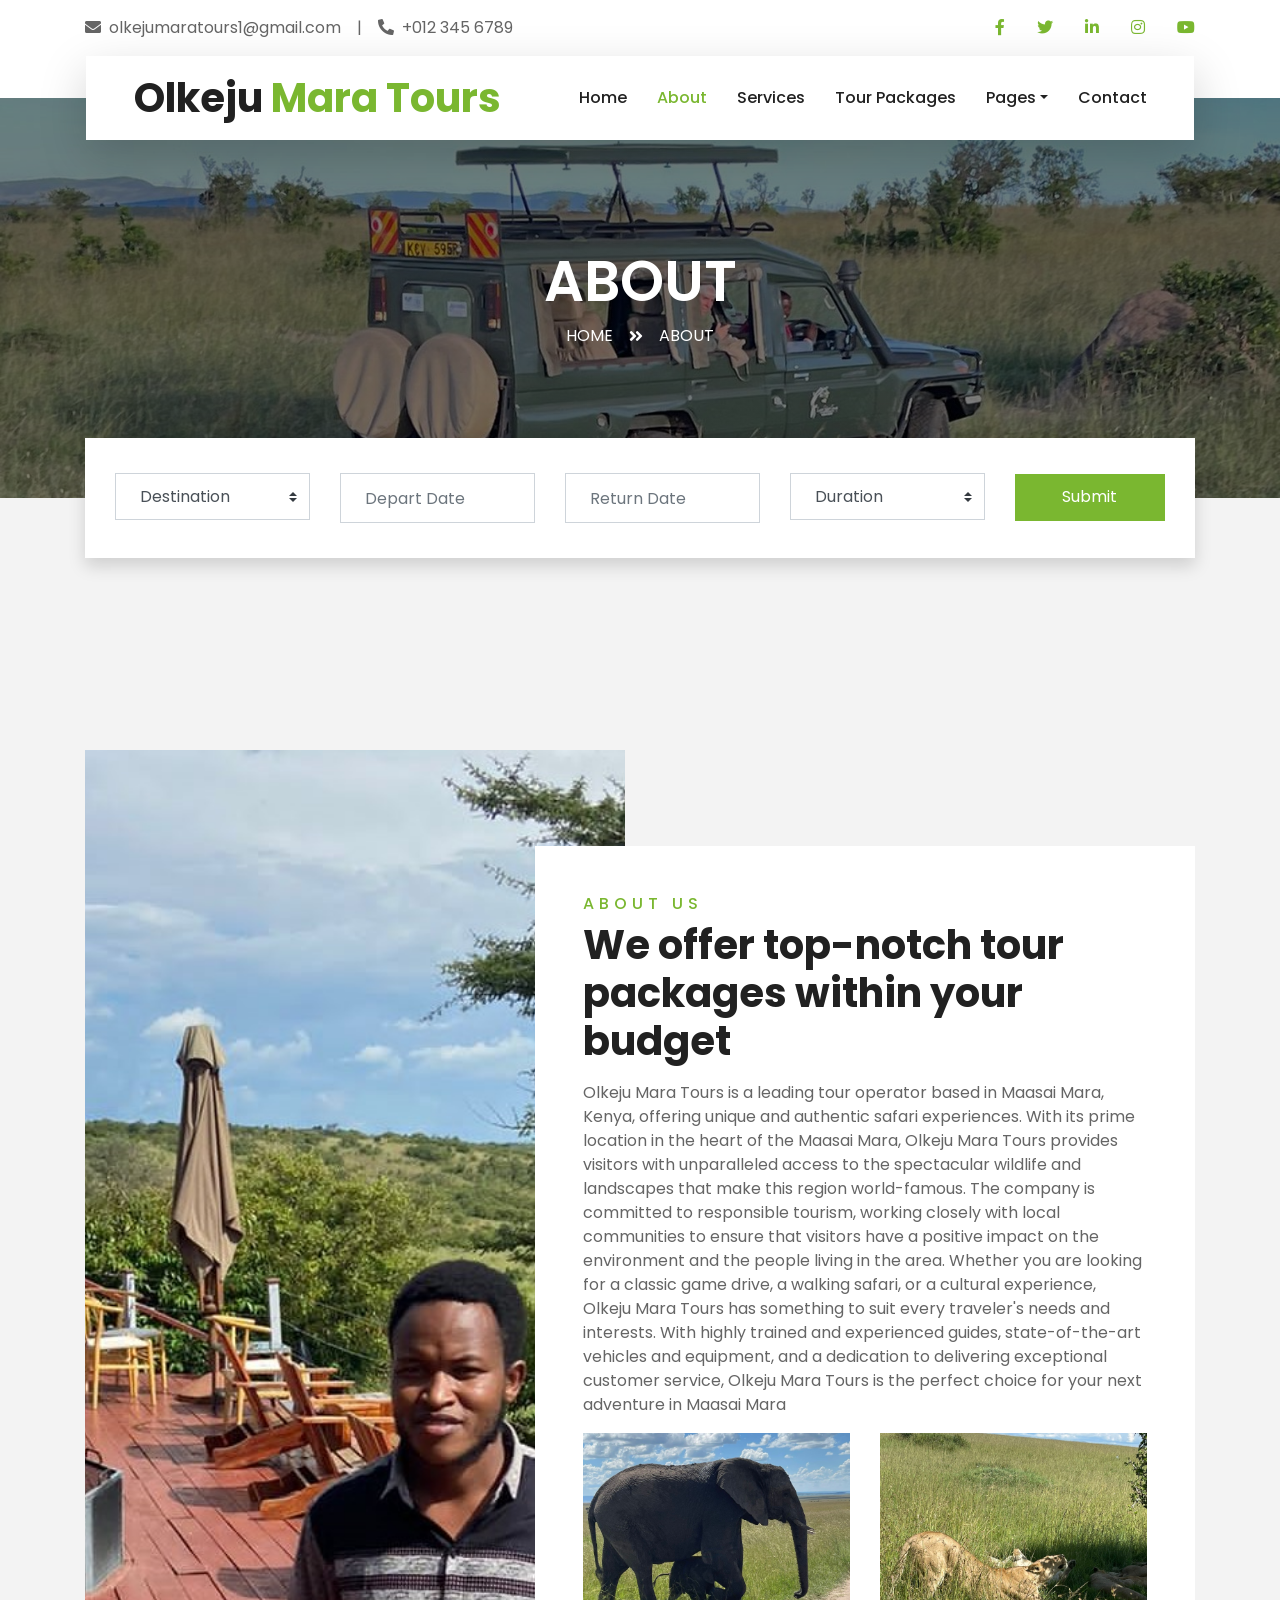
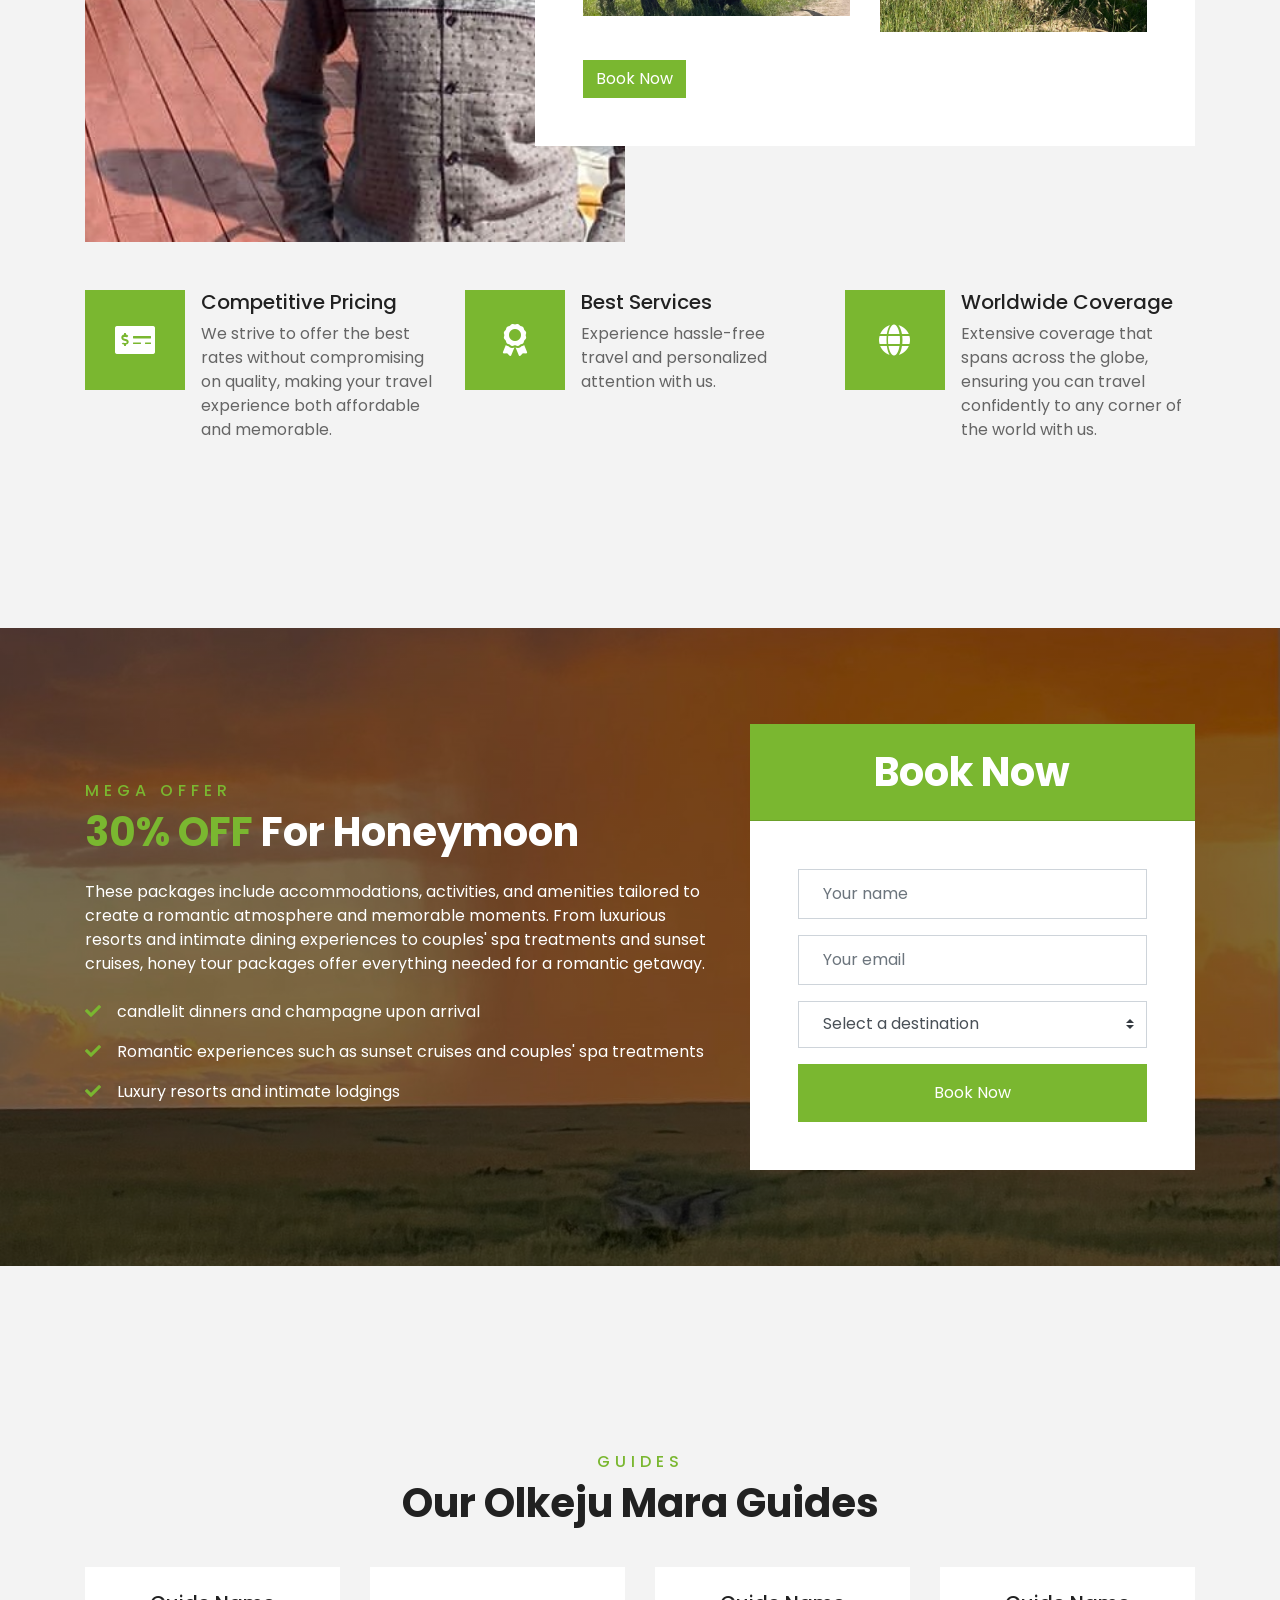
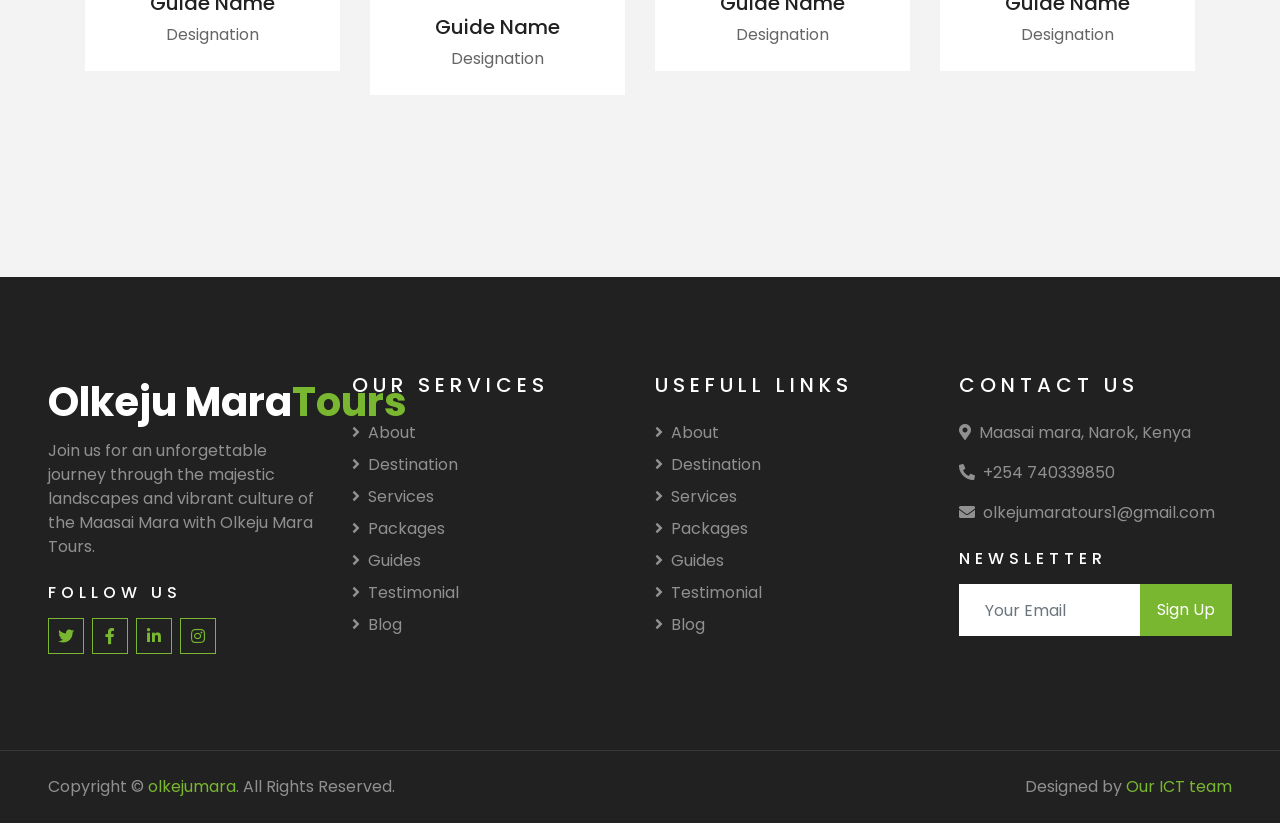
==== commit 18b6aa3d: "Update about.html" ====
--- a/about.html
+++ b/about.html
@@ -5,8 +5,8 @@
     <meta charset="utf-8">
     <title>Olkeju Mara Tours</title>
     <meta content="width=device-width, initial-scale=1.0" name="viewport">
-    <meta content="Free HTML Templates" name="keywords">
-    <meta content="Free HTML Templates" name="description">
+    <meta content="olkeju mara tours" name="keywords">
+    <meta content="olkeju mara tours" name="description">
 
     <!-- Favicon -->
     <link href="img/favicon.ico" rel="icon">
@@ -276,7 +276,7 @@
                 <div class="col-lg-5">
                     <div class="card border-0">
                         <div class="card-header bg-primary text-center p-4">
-                            <h1 class="text-white m-0">Sign Up Now</h1>
+                            <h1 class="text-white m-0">Book Now</h1>
                         </div>
                         <div class="card-body rounded-bottom bg-white p-5">
                             <form>
@@ -308,7 +308,7 @@
                                     </select>
                                 </div>
                                 <div>
-                                    <button class="btn btn-primary btn-block py-3" type="submit">Sign Up Now</button>
+                                    <button class="btn btn-primary btn-block py-3" type="submit">Book Now</button>
                                 </div>
                             </form>
                         </div>
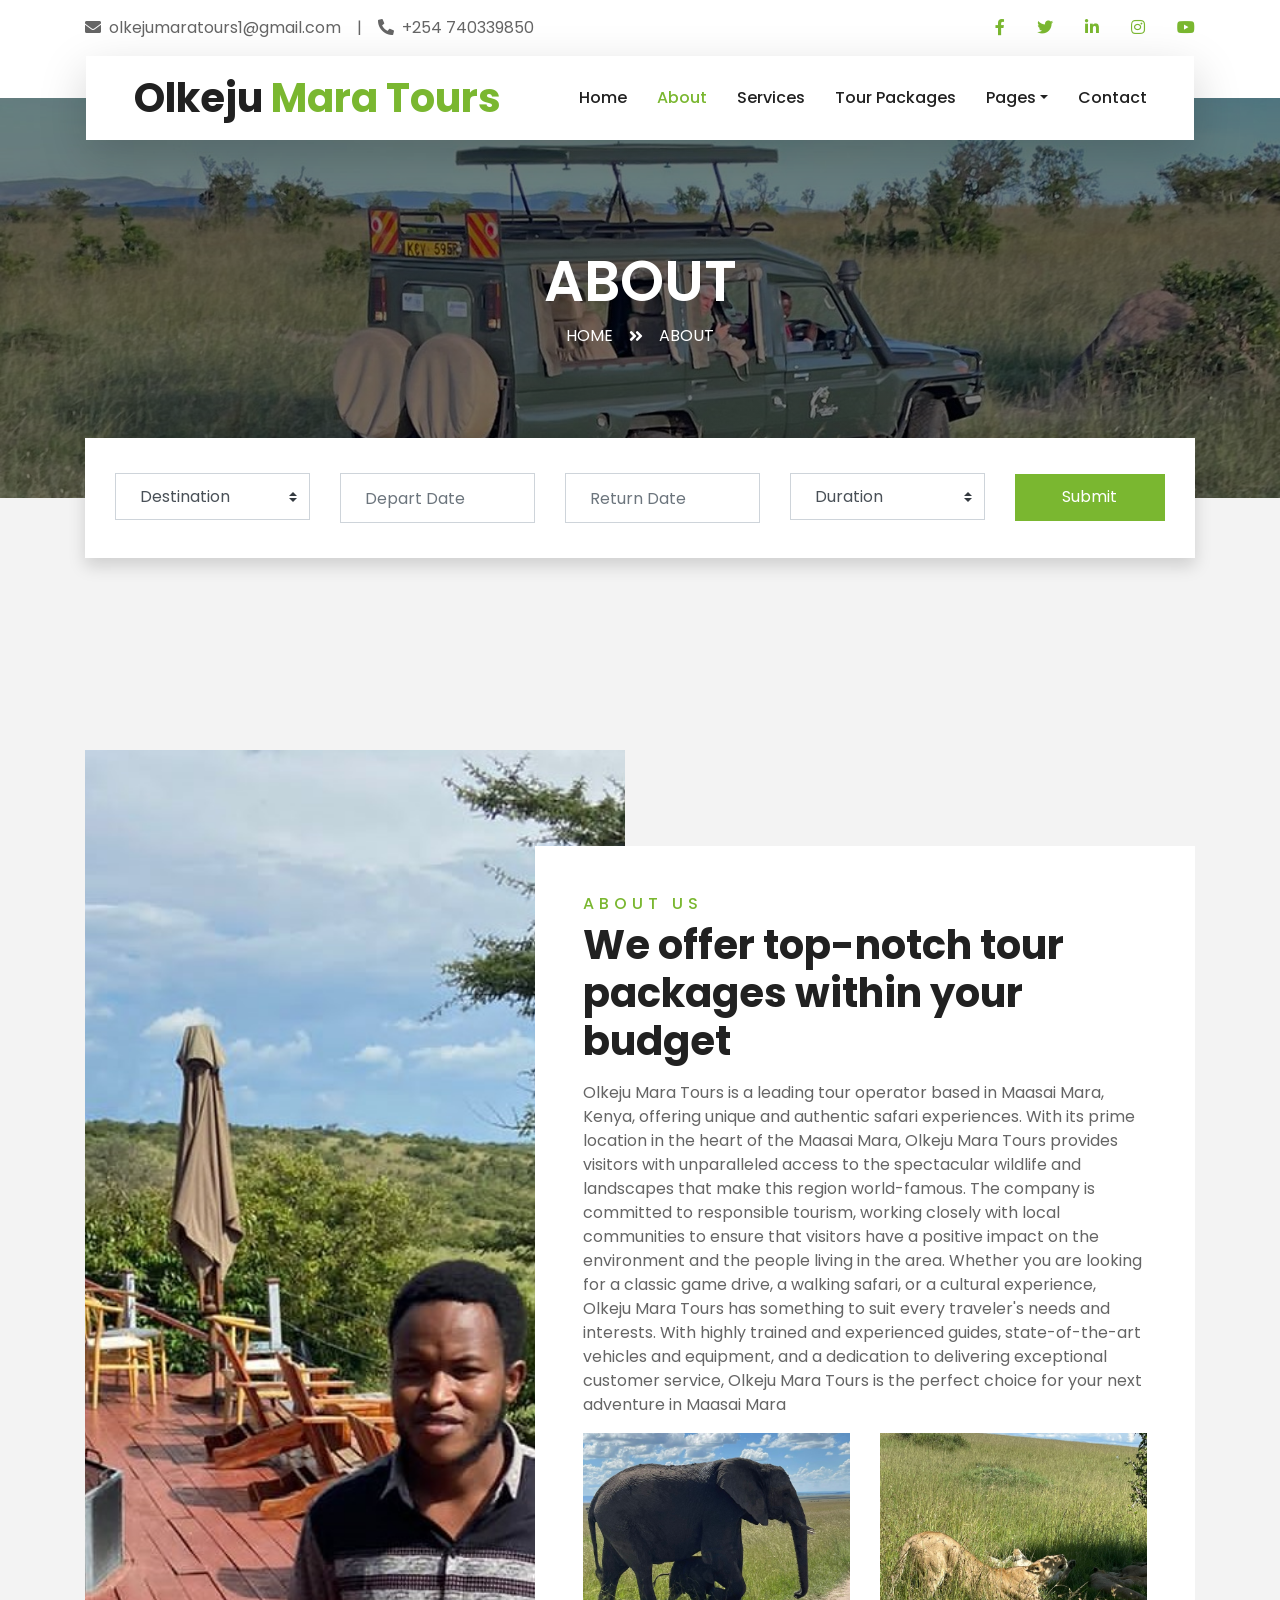
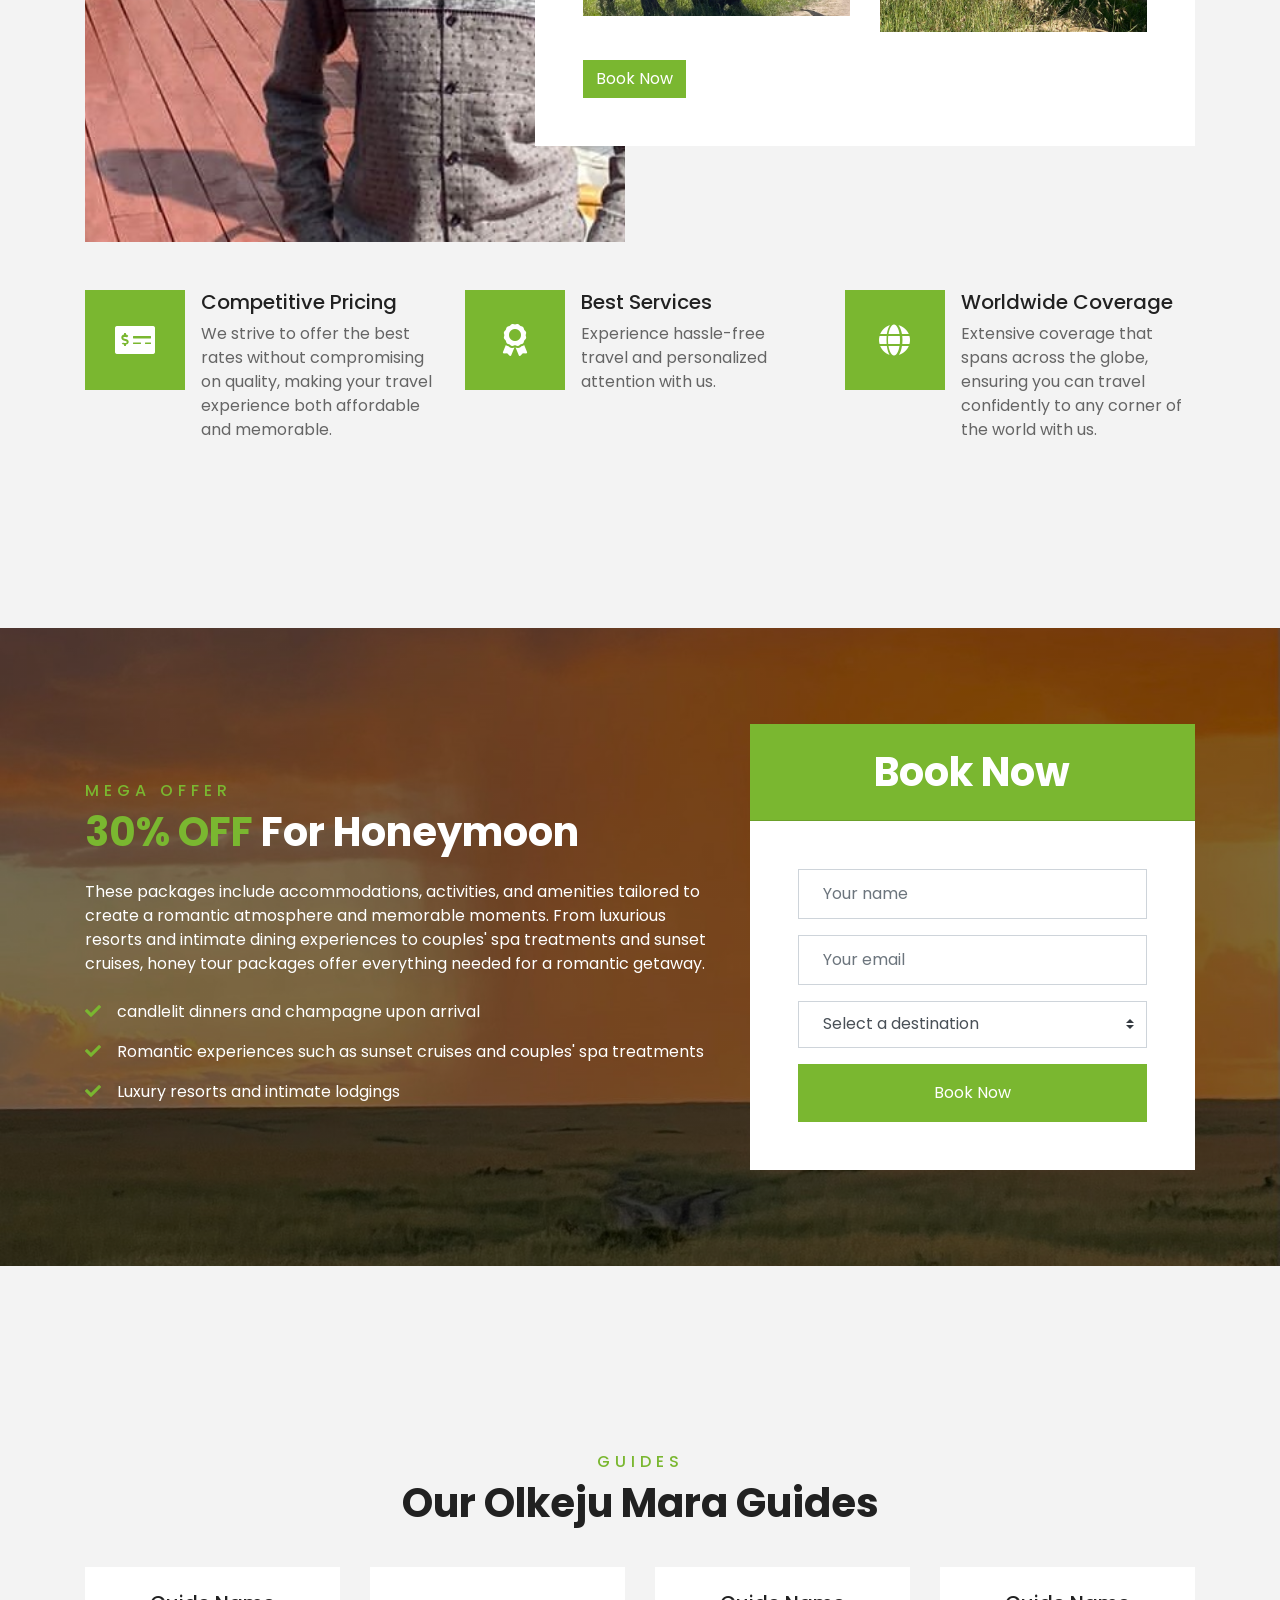
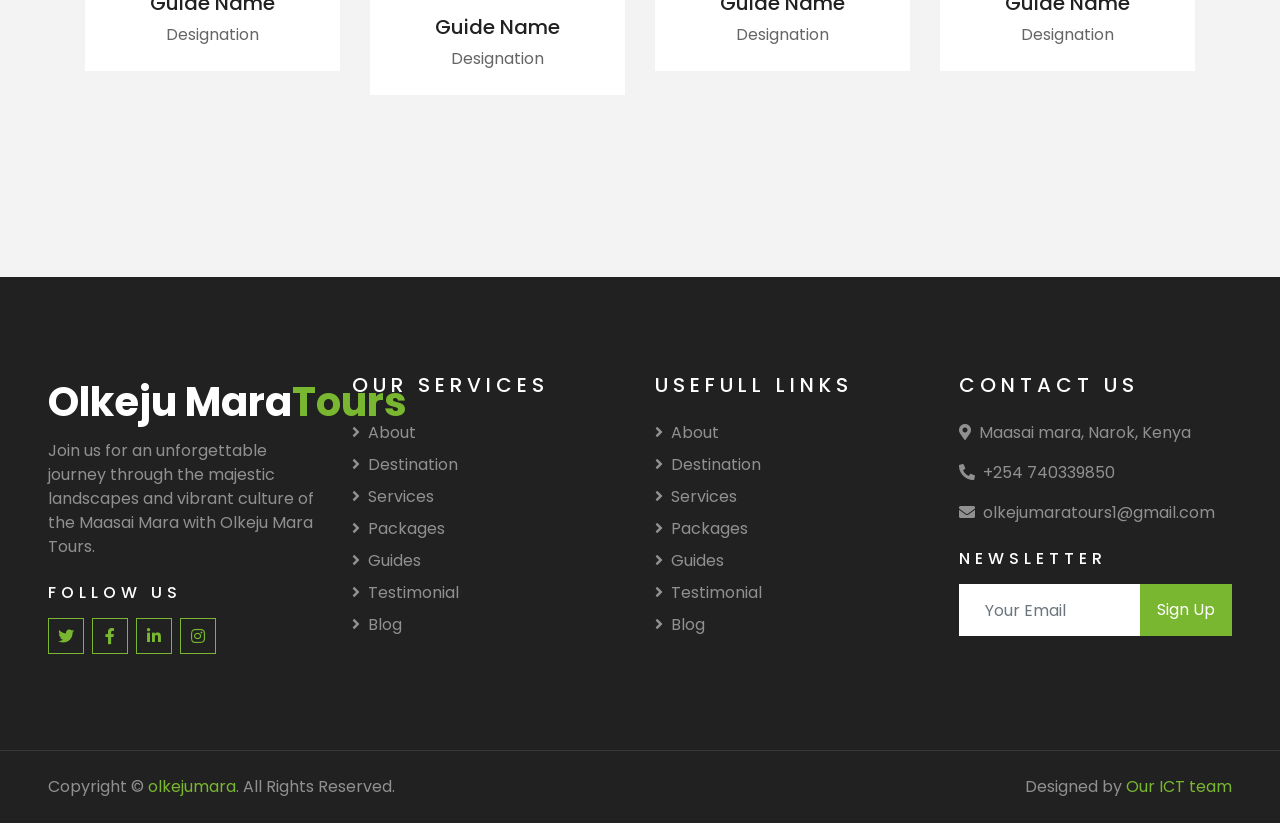
==== commit cd686d8e: "Update about.html" ====
--- a/about.html
+++ b/about.html
@@ -35,7 +35,7 @@
                     <div class="d-inline-flex align-items-center">
                         <p><i class="fa fa-envelope mr-2"></i>olkejumaratours1@gmail.com</p>
                         <p class="text-body px-3">|</p>
-                        <p><i class="fa fa-phone-alt mr-2"></i>+012 345 6789</p>
+                        <p><i class="fa fa-phone-alt mr-2"></i>+254 740339850</p>
                     </div>
                 </div>
                 <div class="col-lg-6 text-center text-lg-right">
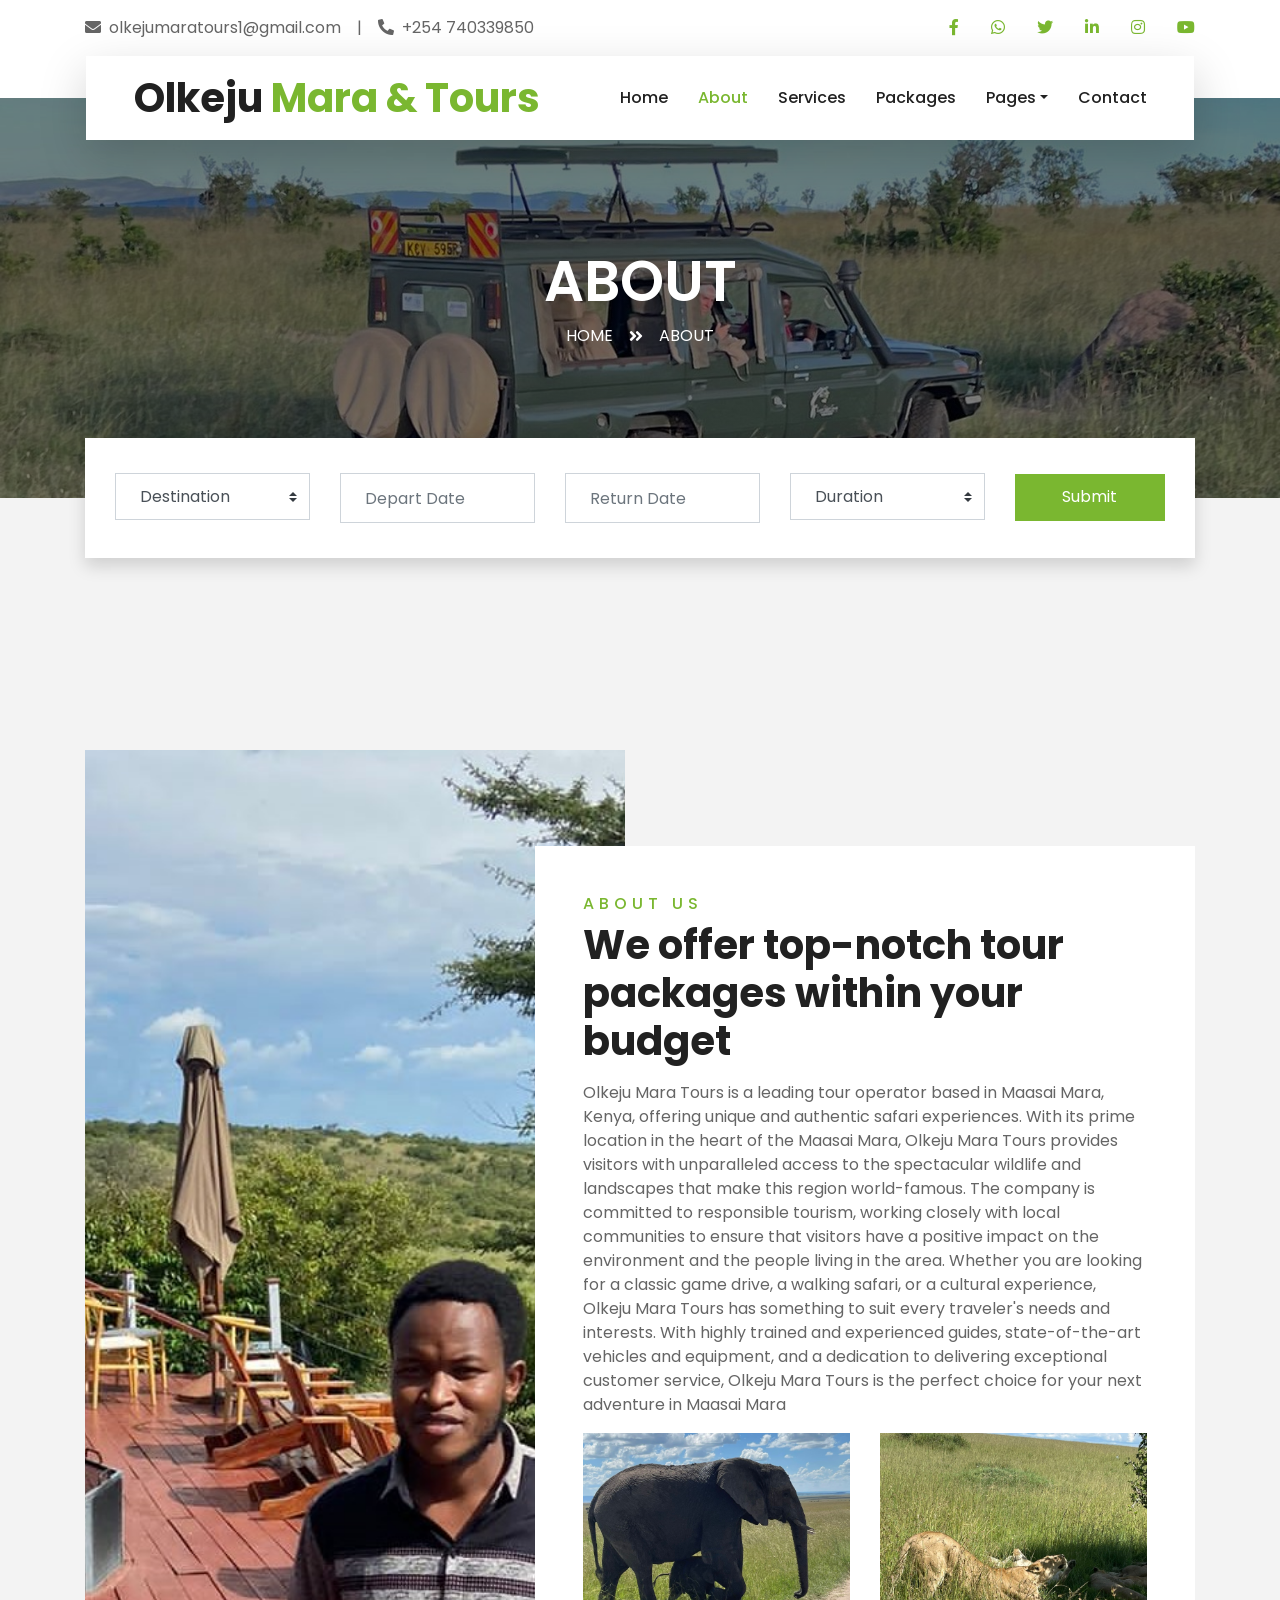
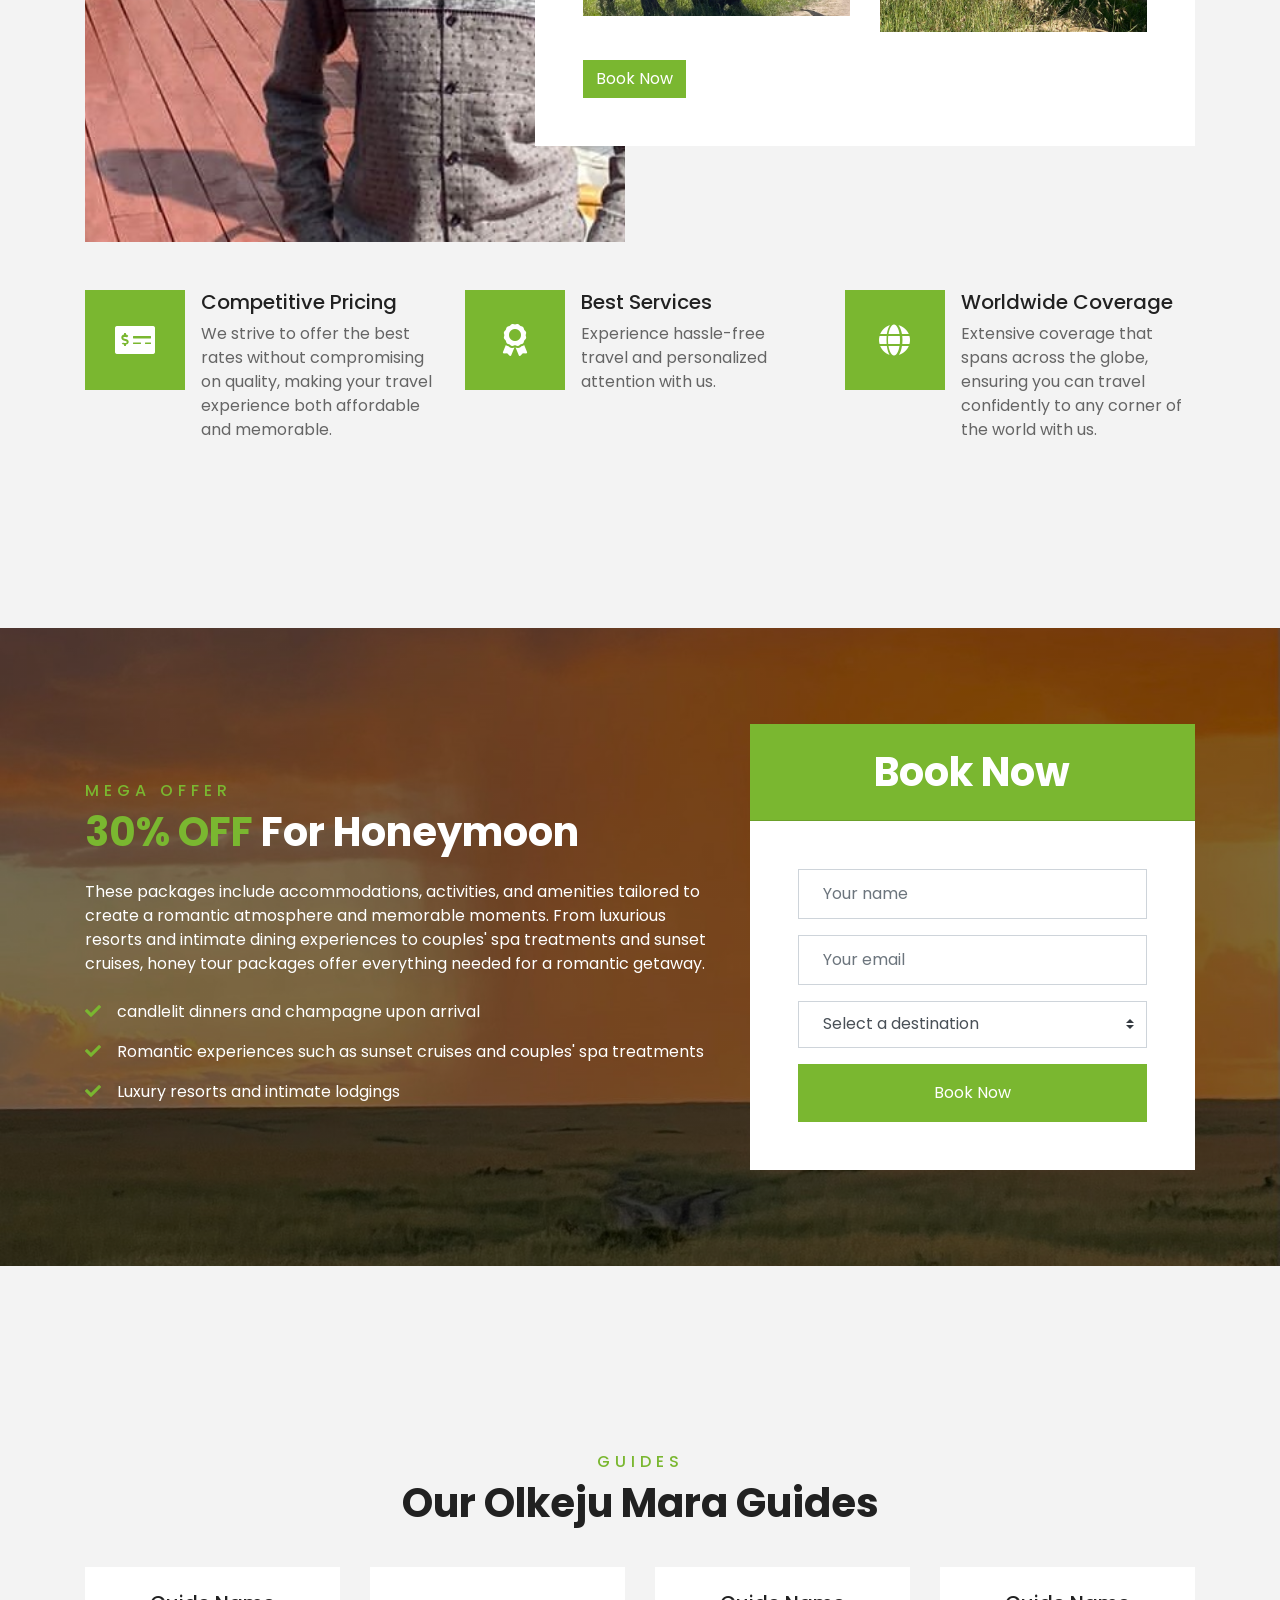
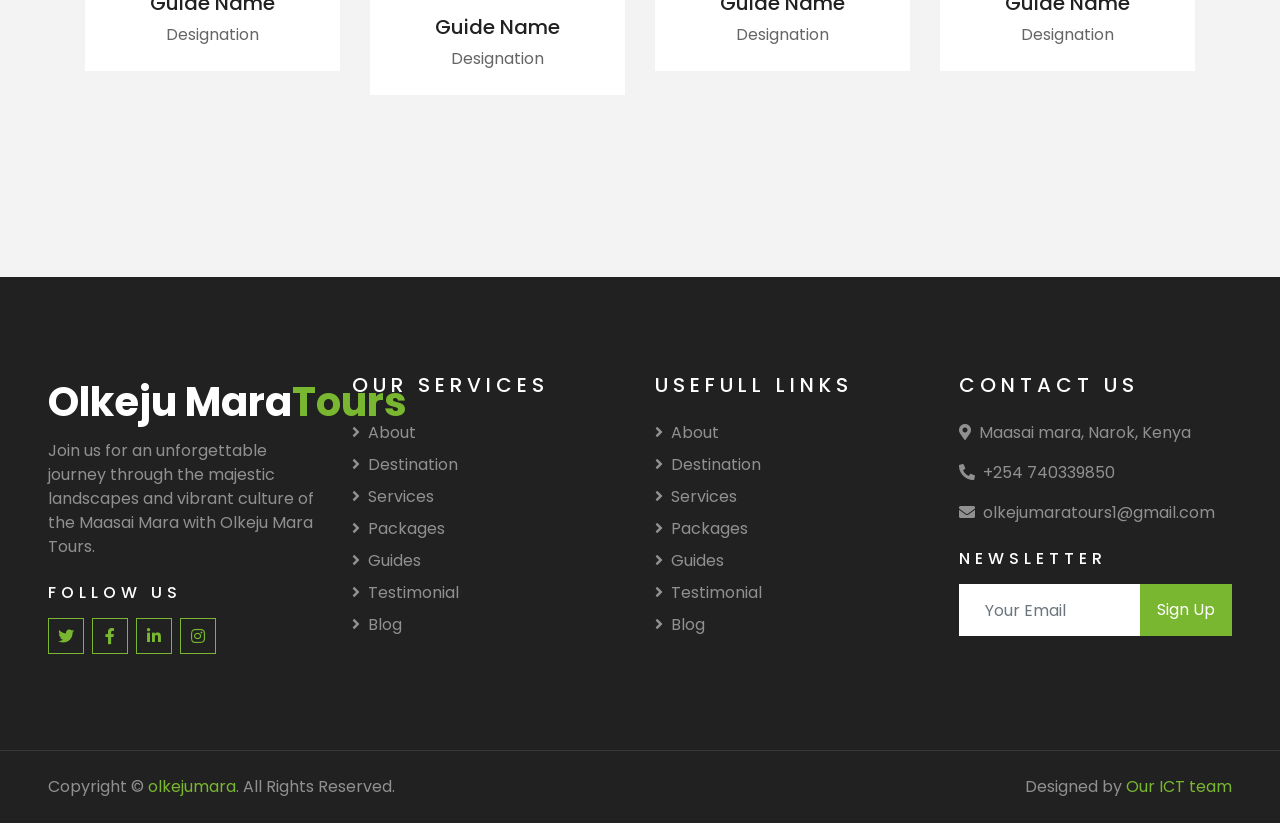
==== commit 80f5d16b: "Update about.html" ====
--- a/about.html
+++ b/about.html
@@ -8,26 +8,21 @@
     <meta content="olkeju mara tours" name="keywords">
     <meta content="olkeju mara tours" name="description">
 
-    <!-- Favicon -->
     <link href="img/favicon.ico" rel="icon">
 
-    <!-- Google Web Fonts -->
     <link rel="preconnect" href="https://fonts.gstatic.com">
     <link href="https://fonts.googleapis.com/css2?family=Poppins:wght@400;500;600;700&display=swap" rel="stylesheet"> 
 
-    <!-- Font Awesome -->
     <link href="https://cdnjs.cloudflare.com/ajax/libs/font-awesome/5.10.0/css/all.min.css" rel="stylesheet">
 
-    <!-- Libraries Stylesheet -->
     <link href="lib/owlcarousel/assets/owl.carousel.min.css" rel="stylesheet">
     <link href="lib/tempusdominus/css/tempusdominus-bootstrap-4.min.css" rel="stylesheet" />
 
-    <!-- Customized Bootstrap Stylesheet -->
     <link href="css/style.css" rel="stylesheet">
 </head>
 
 <body>
-    <!-- Topbar Start -->
+
     <div class="container-fluid bg-light pt-3 d-none d-lg-block">
         <div class="container">
             <div class="row">
@@ -44,6 +39,9 @@
                             <i class="fab fa-facebook-f"></i>
                         </a>
                         <a class="text-primary px-3" href="">
+                            <i class="fab fa-whatsapp"></i> 
+                        </a>
+                        <a class="text-primary px-3" href="">
                             <i class="fab fa-twitter"></i>
                         </a>
                         <a class="text-primary px-3" href="">
@@ -68,7 +66,7 @@
         <div class="container-lg position-relative p-0 px-lg-3" style="z-index: 9;">
             <nav class="navbar navbar-expand-lg bg-light navbar-light shadow-lg py-3 py-lg-0 pl-3 pl-lg-5">
                 <a href="" class="navbar-brand">
-                    <h1 class="m-0 text-primary"><span class="text-dark">Olkeju </span>Mara Tours</h1>
+                    <h1 class="m-0 text-primary"><span class="text-dark">Olkeju </span>Mara & Tours</h1>
                 </a>
                 <button type="button" class="navbar-toggler" data-toggle="collapse" data-target="#navbarCollapse">
                     <span class="navbar-toggler-icon"></span>
@@ -78,7 +76,7 @@
                         <a href="index.html" class="nav-item nav-link">Home</a>
                         <a href="about.html" class="nav-item nav-link active">About</a>
                         <a href="service.html" class="nav-item nav-link">Services</a>
-                        <a href="package.html" class="nav-item nav-link">Tour Packages</a>
+                        <a href="package.html" class="nav-item nav-link">Packages</a>
                         <div class="nav-item dropdown">
                             <a href="#" class="nav-link dropdown-toggle" data-toggle="dropdown">Pages</a>
                             <div class="dropdown-menu border-0 rounded-0 m-0">
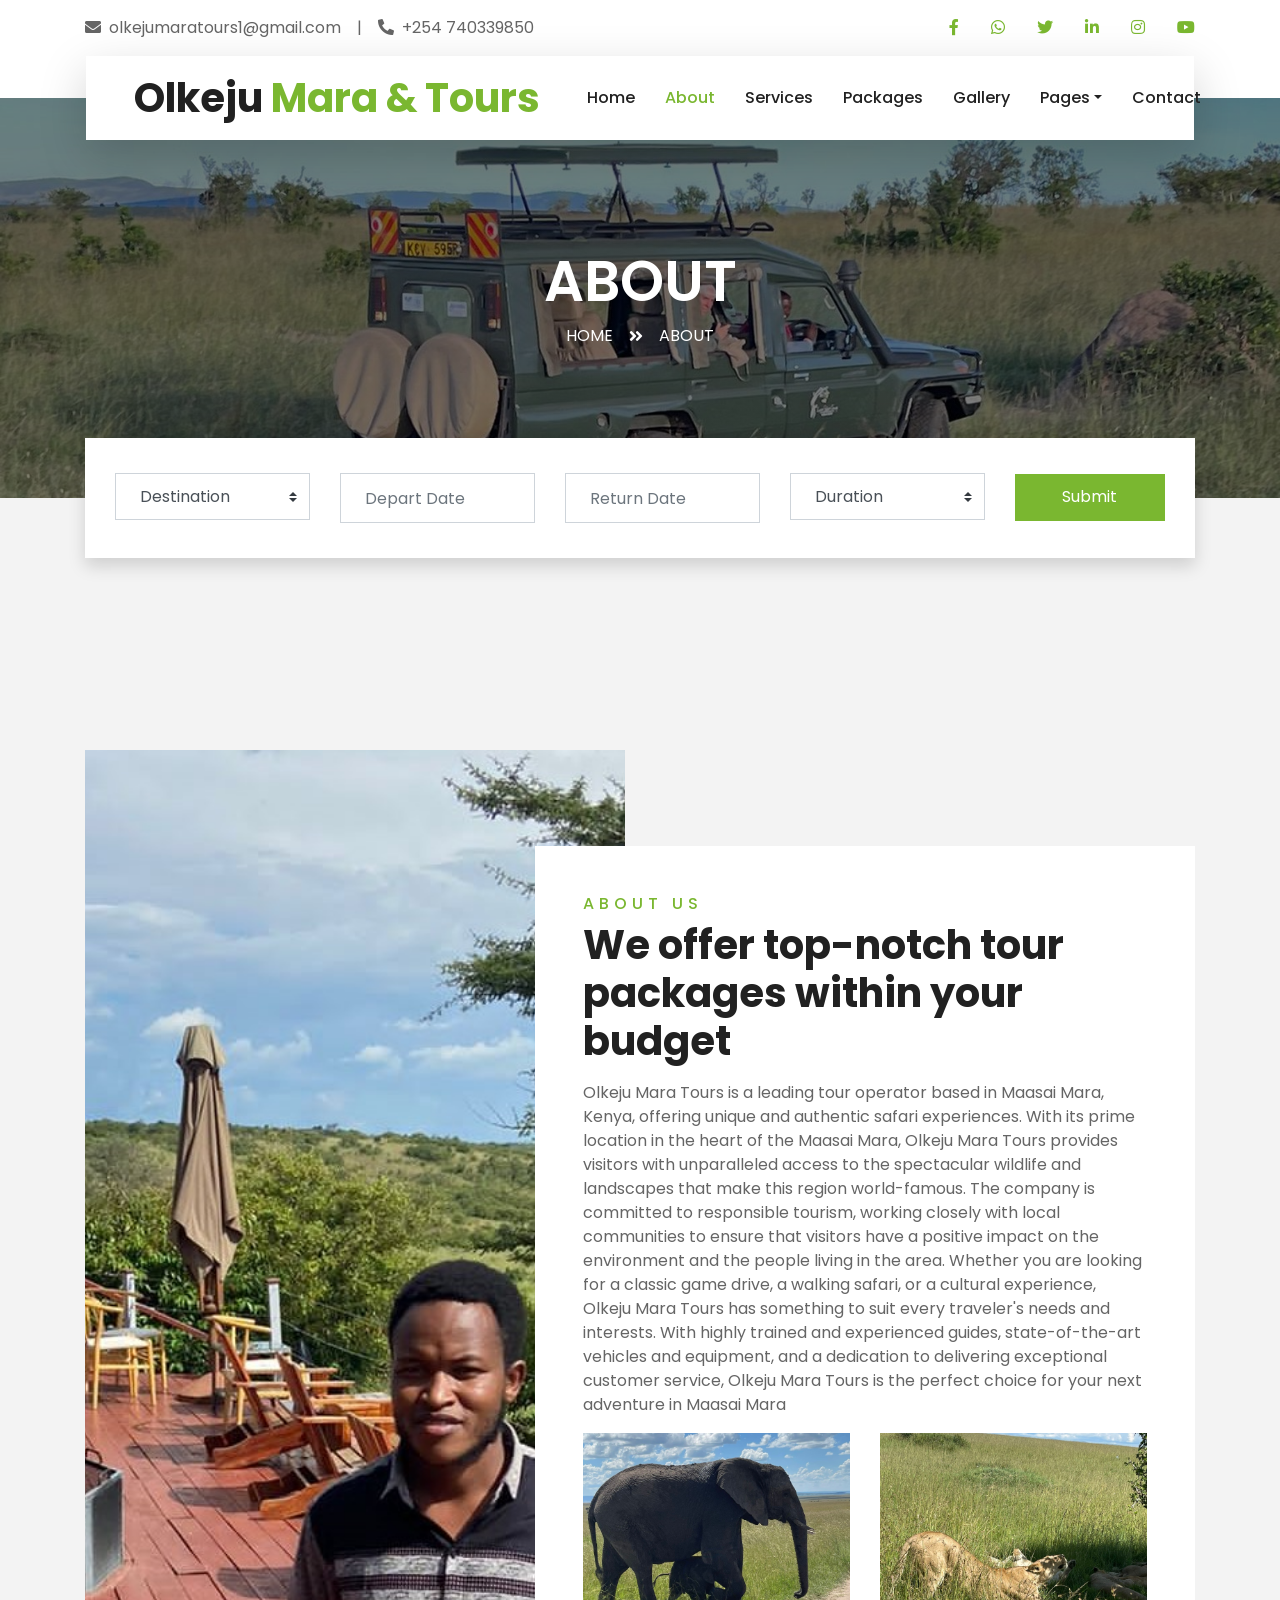
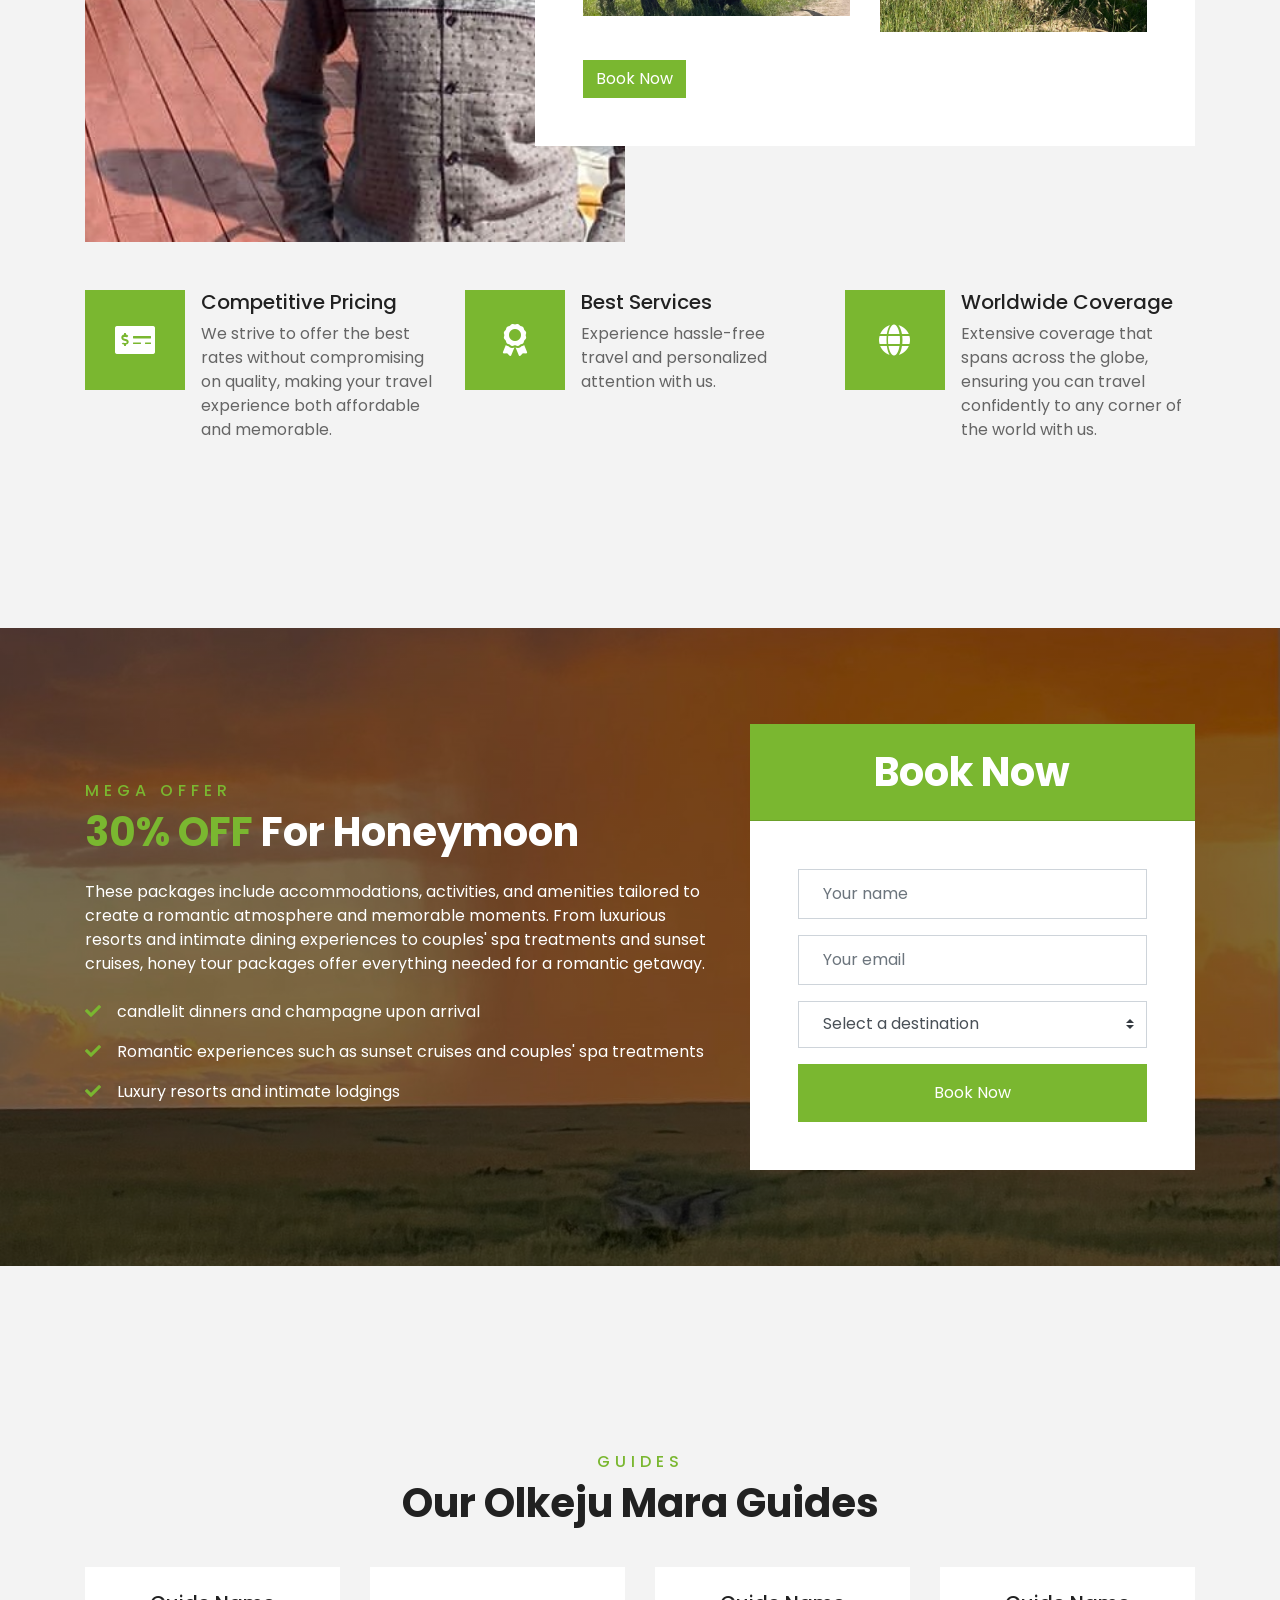
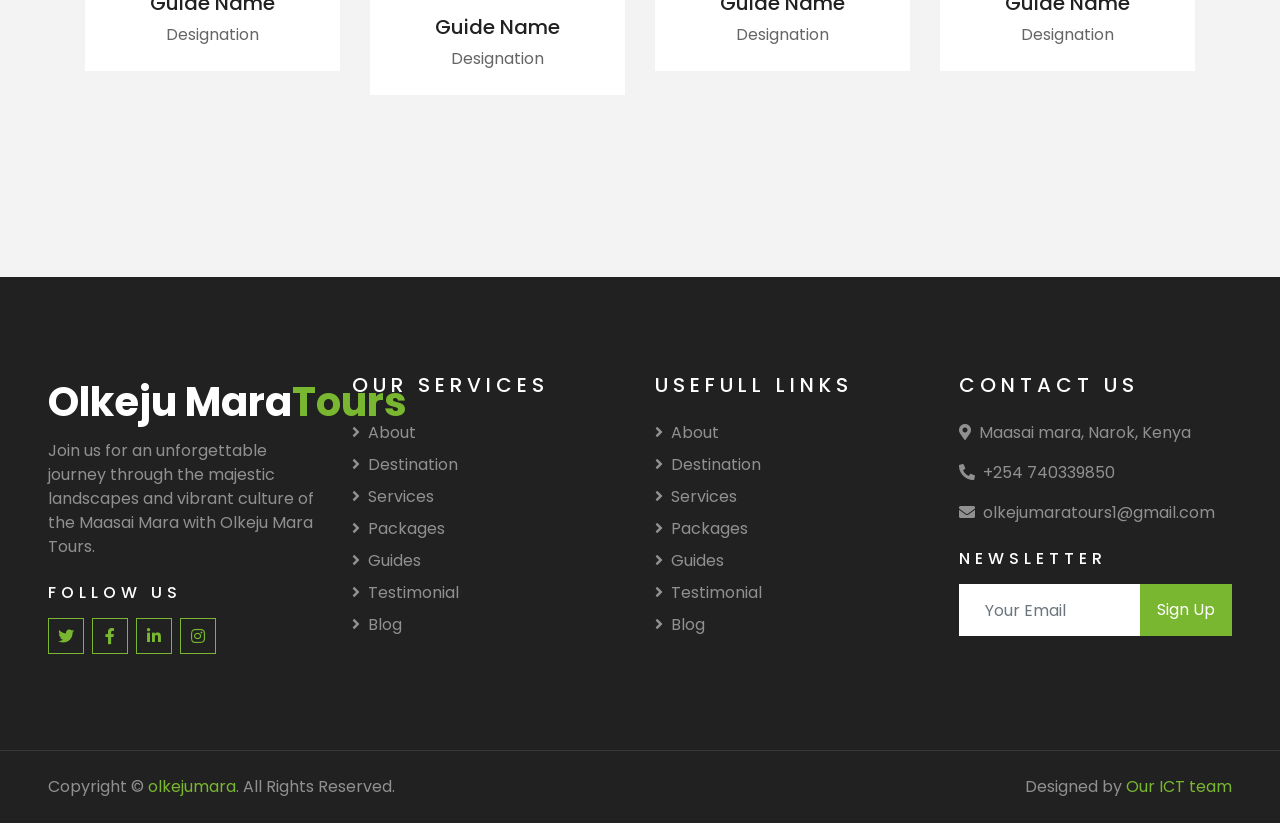
==== commit 65da259a: "Update about.html" ====
--- a/about.html
+++ b/about.html
@@ -77,6 +77,7 @@
                         <a href="about.html" class="nav-item nav-link active">About</a>
                         <a href="service.html" class="nav-item nav-link">Services</a>
                         <a href="package.html" class="nav-item nav-link">Packages</a>
+                        <a href="gallery.html" class="nav-item nav-link">Gallery</a>
                         <div class="nav-item dropdown">
                             <a href="#" class="nav-link dropdown-toggle" data-toggle="dropdown">Pages</a>
                             <div class="dropdown-menu border-0 rounded-0 m-0">
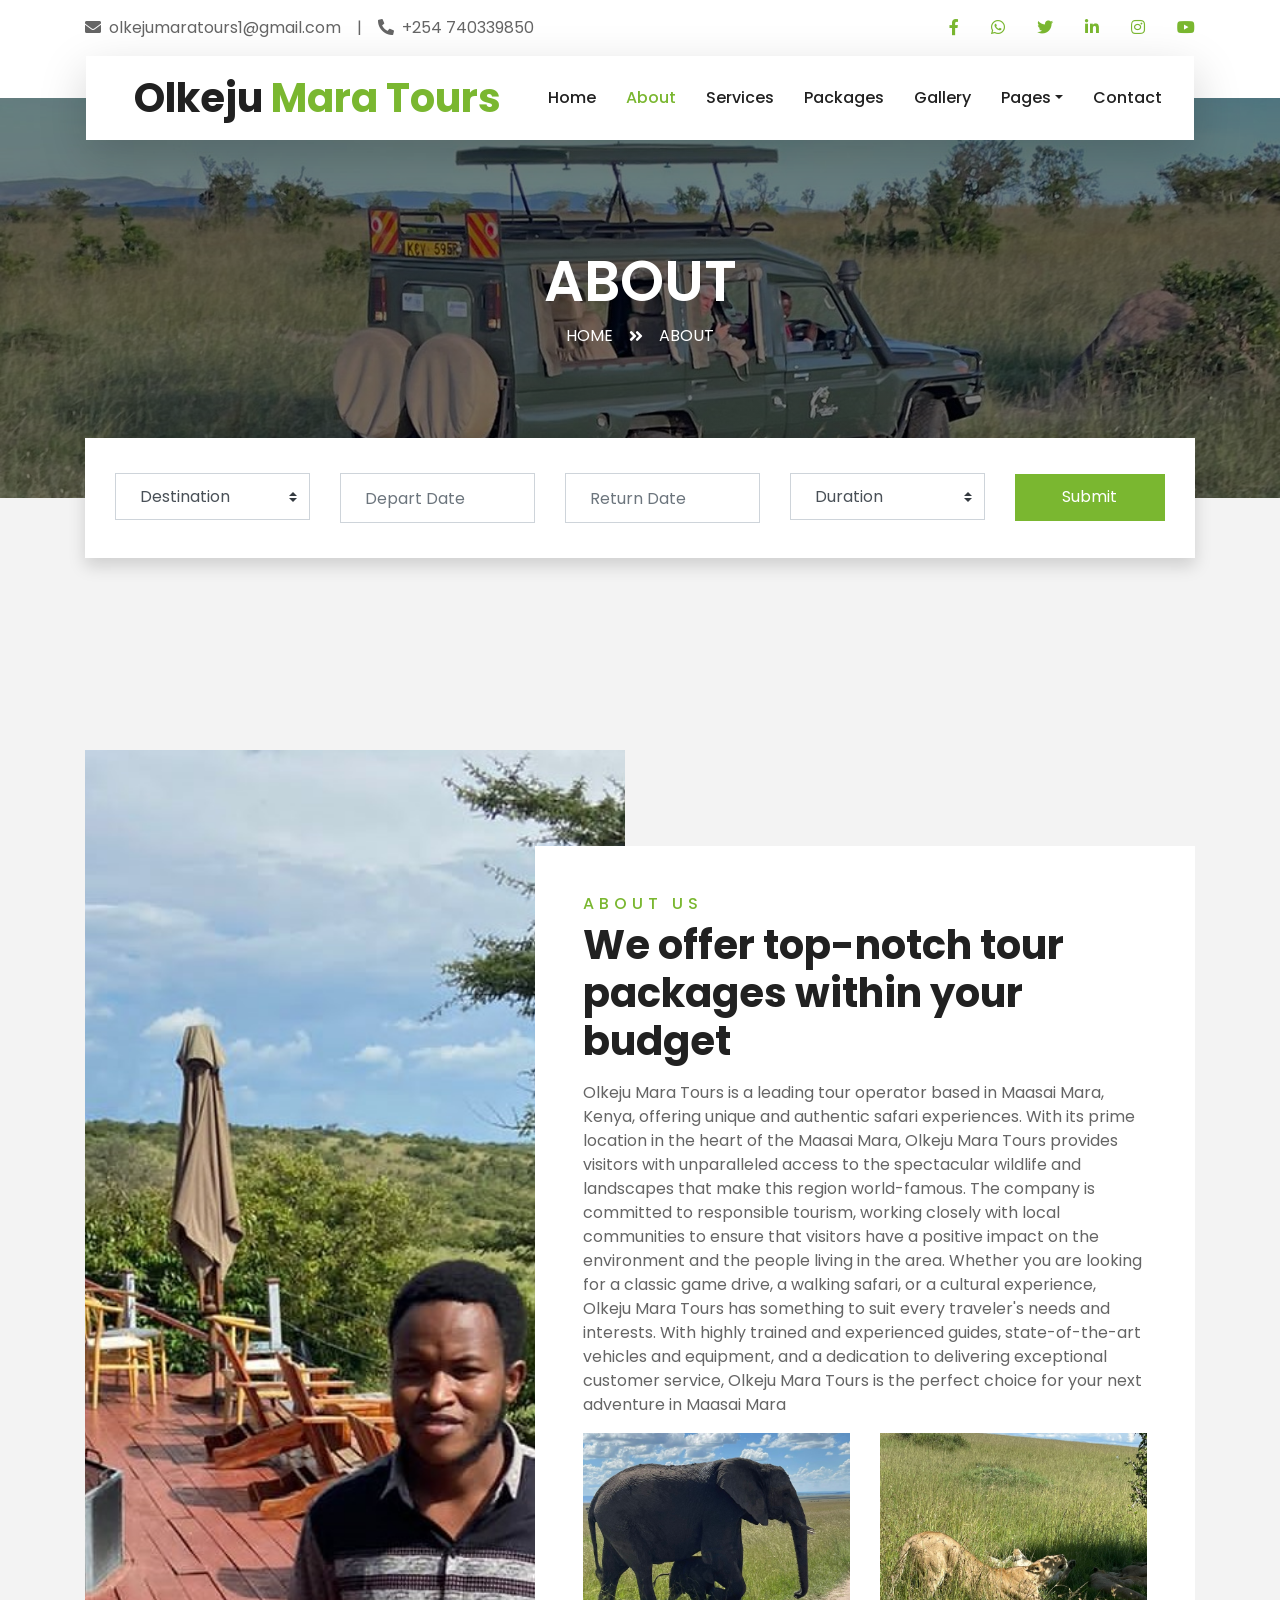
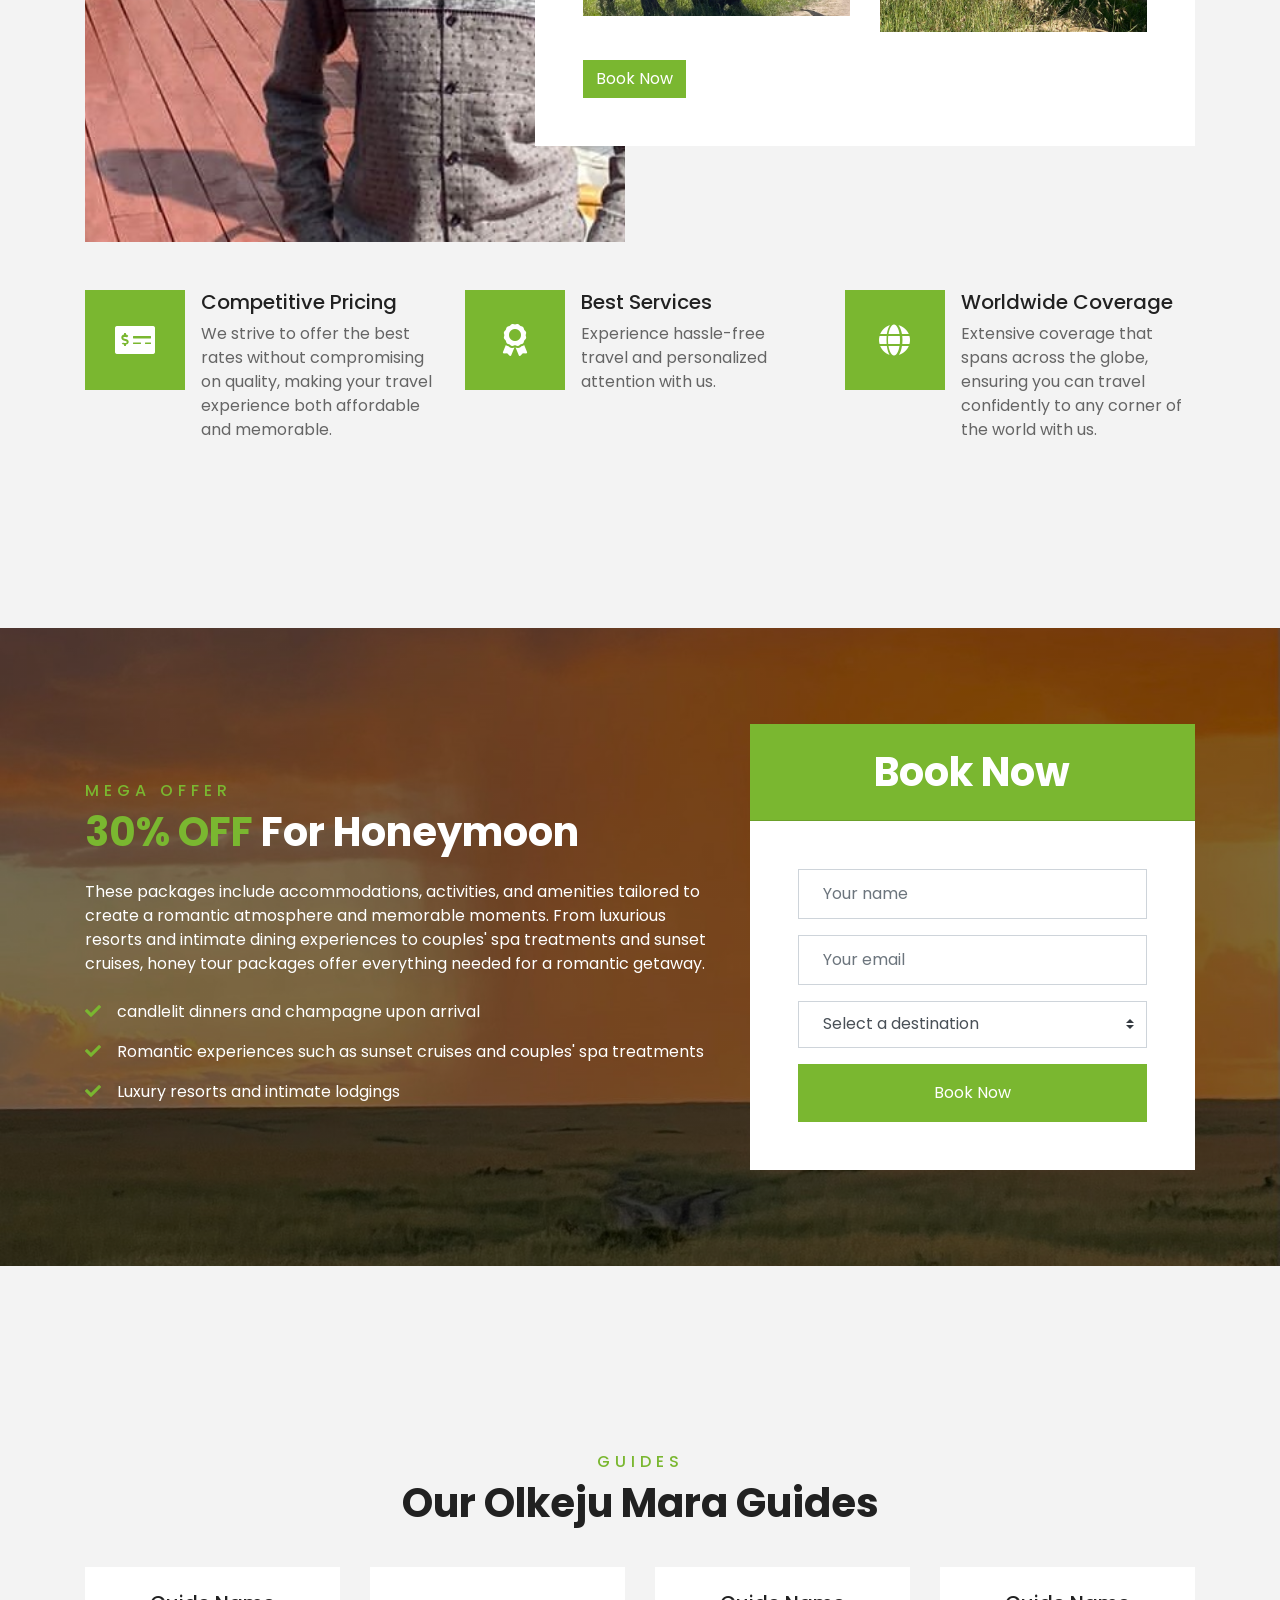
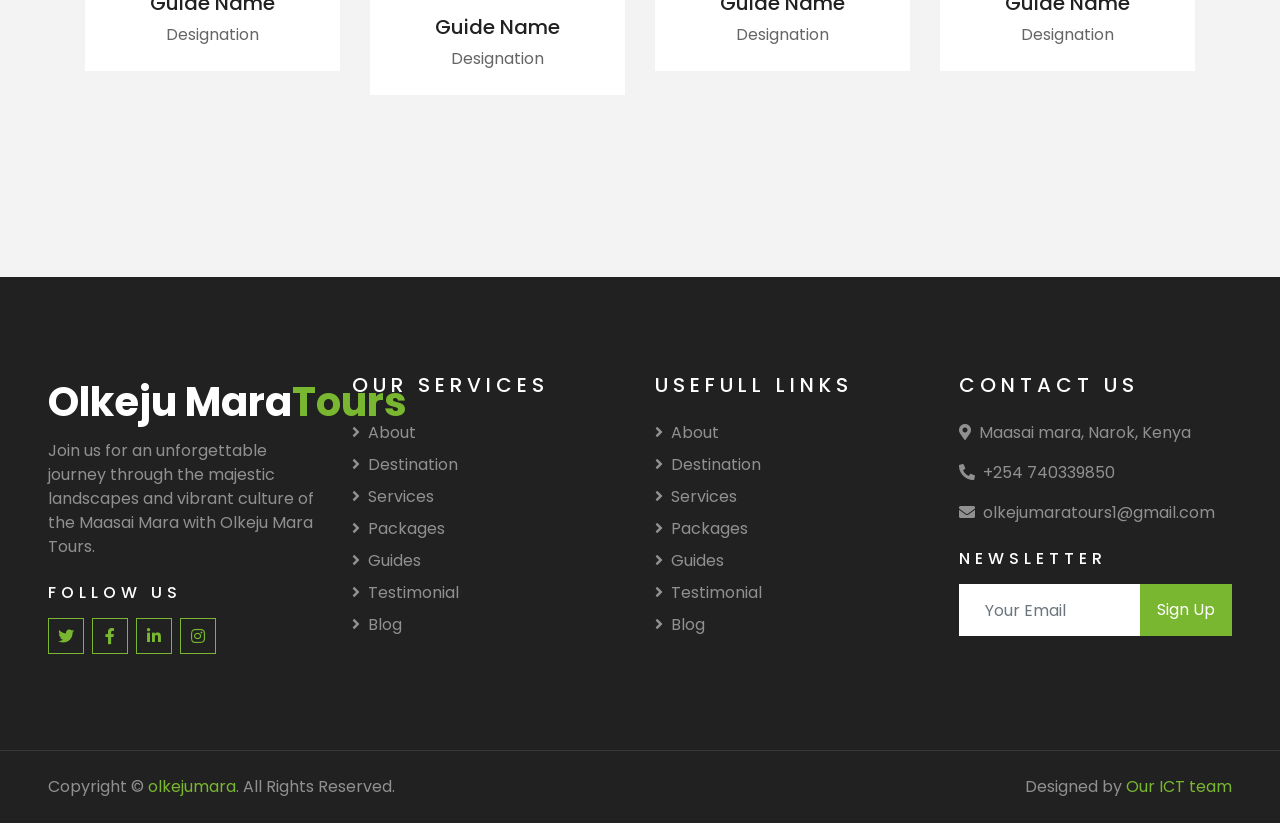
==== commit 666500e9: "Update about.html" ====
--- a/about.html
+++ b/about.html
@@ -38,7 +38,7 @@
                         <a class="text-primary px-3" href="">
                             <i class="fab fa-facebook-f"></i>
                         </a>
-                        <a class="text-primary px-3" href="">
+                        <a class="text-primary px-3" href="https://wa.me/254740339850">
                             <i class="fab fa-whatsapp"></i> 
                         </a>
                         <a class="text-primary px-3" href="">
@@ -66,7 +66,7 @@
         <div class="container-lg position-relative p-0 px-lg-3" style="z-index: 9;">
             <nav class="navbar navbar-expand-lg bg-light navbar-light shadow-lg py-3 py-lg-0 pl-3 pl-lg-5">
                 <a href="" class="navbar-brand">
-                    <h1 class="m-0 text-primary"><span class="text-dark">Olkeju </span>Mara & Tours</h1>
+                    <h1 class="m-0 text-primary"><span class="text-dark">Olkeju </span>Mara  Tours</h1>
                 </a>
                 <button type="button" class="navbar-toggler" data-toggle="collapse" data-target="#navbarCollapse">
                     <span class="navbar-toggler-icon"></span>
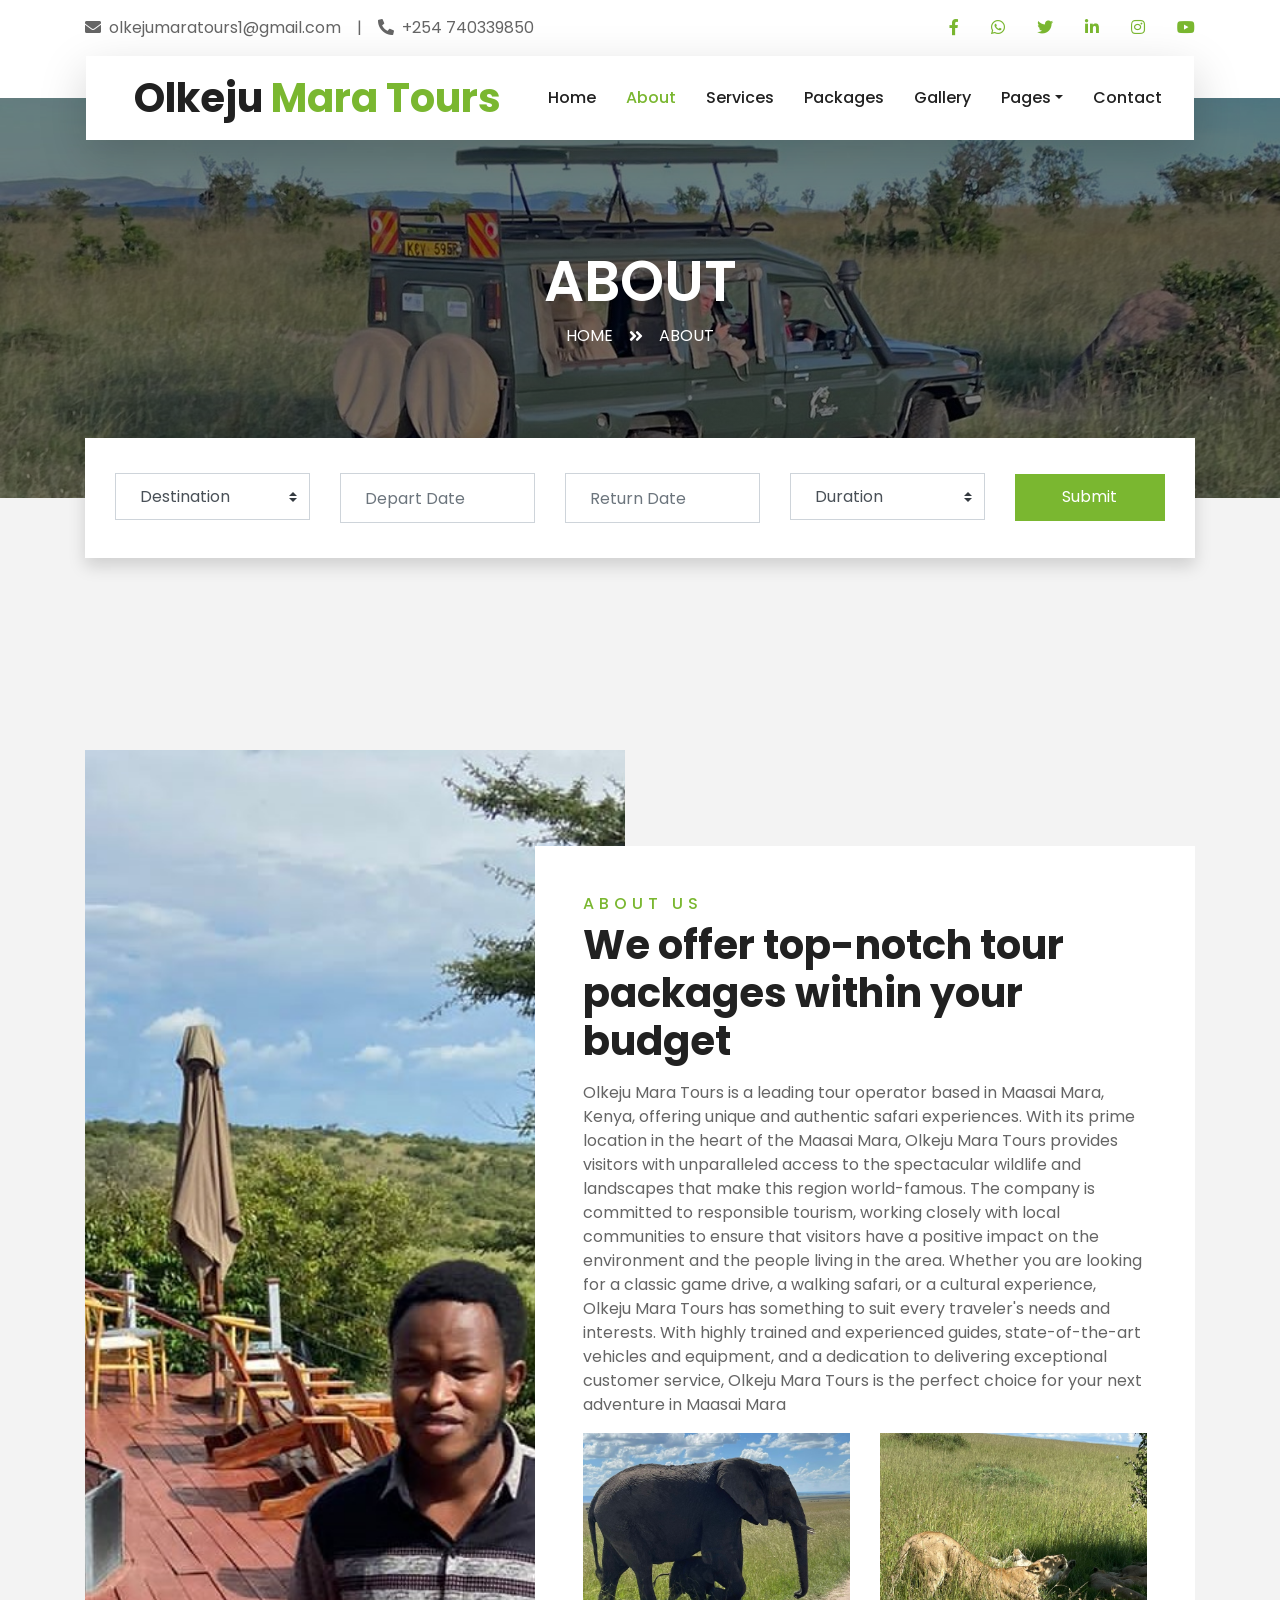
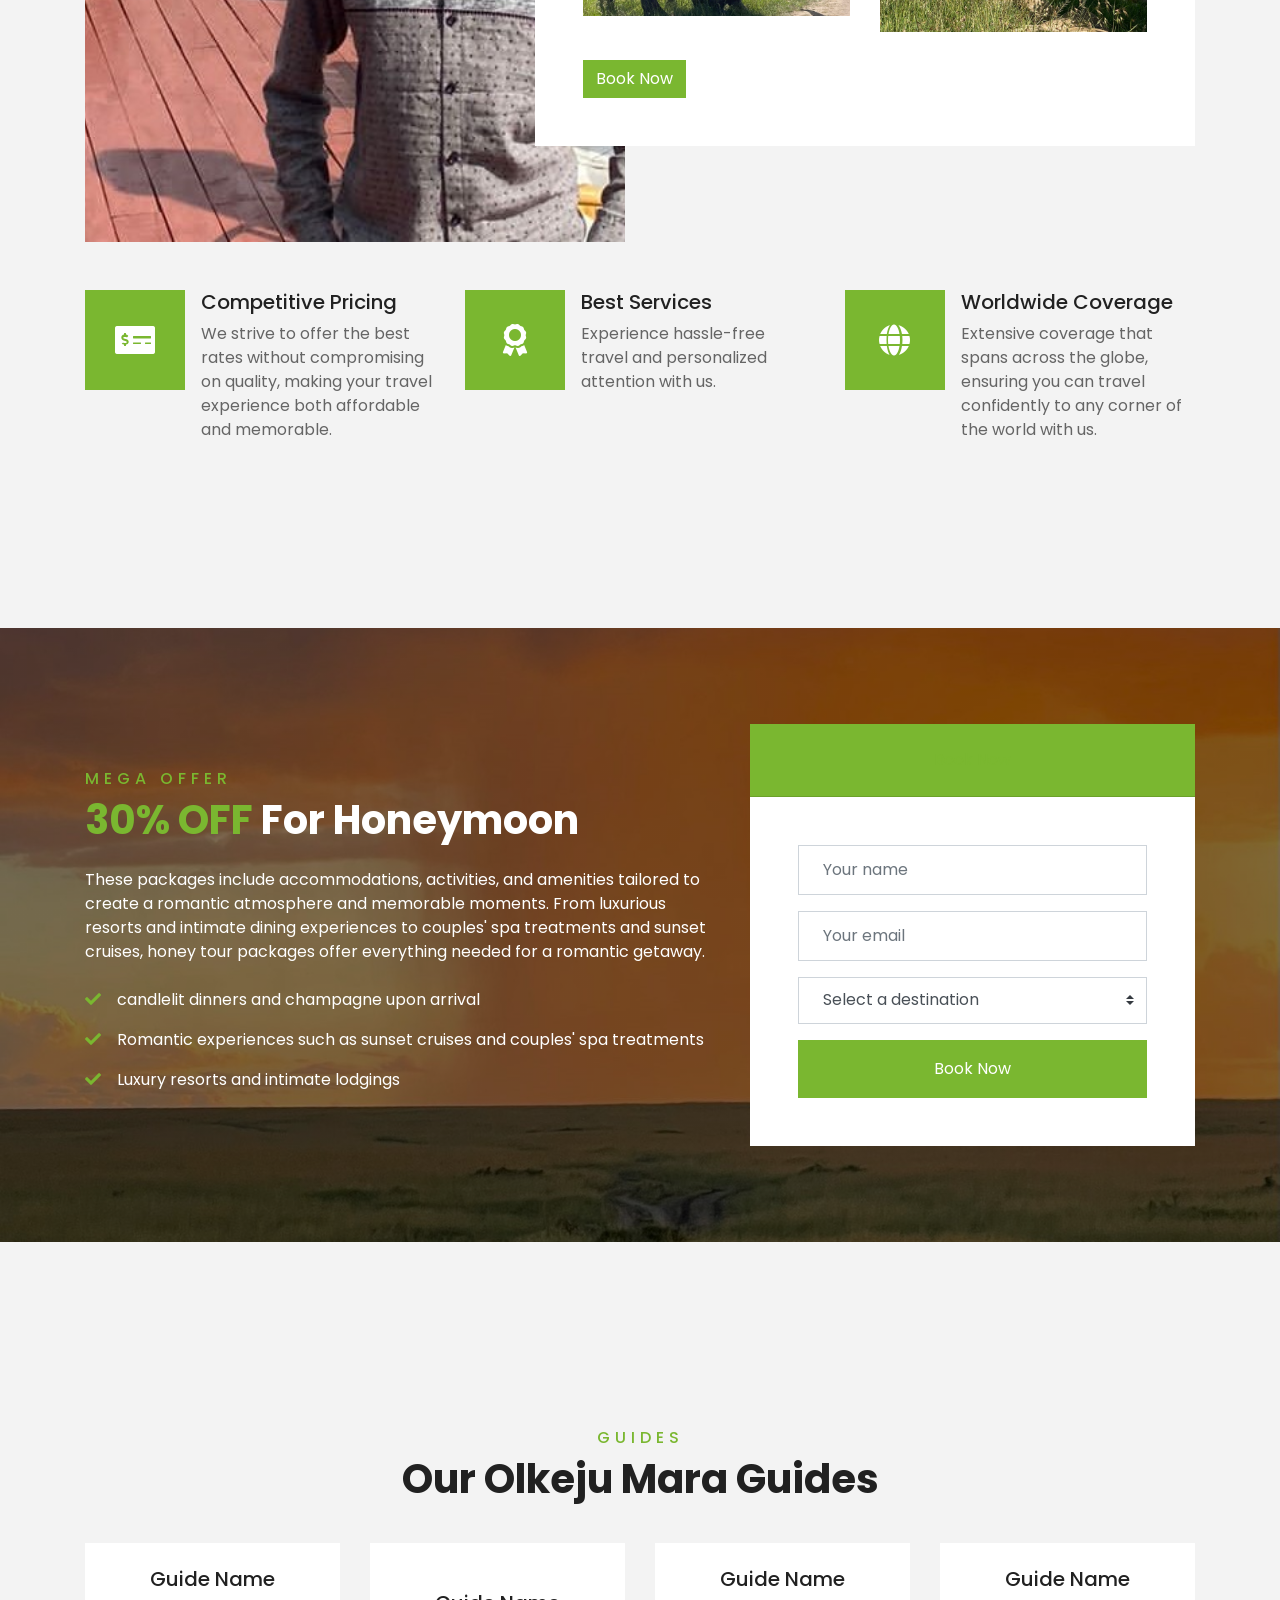
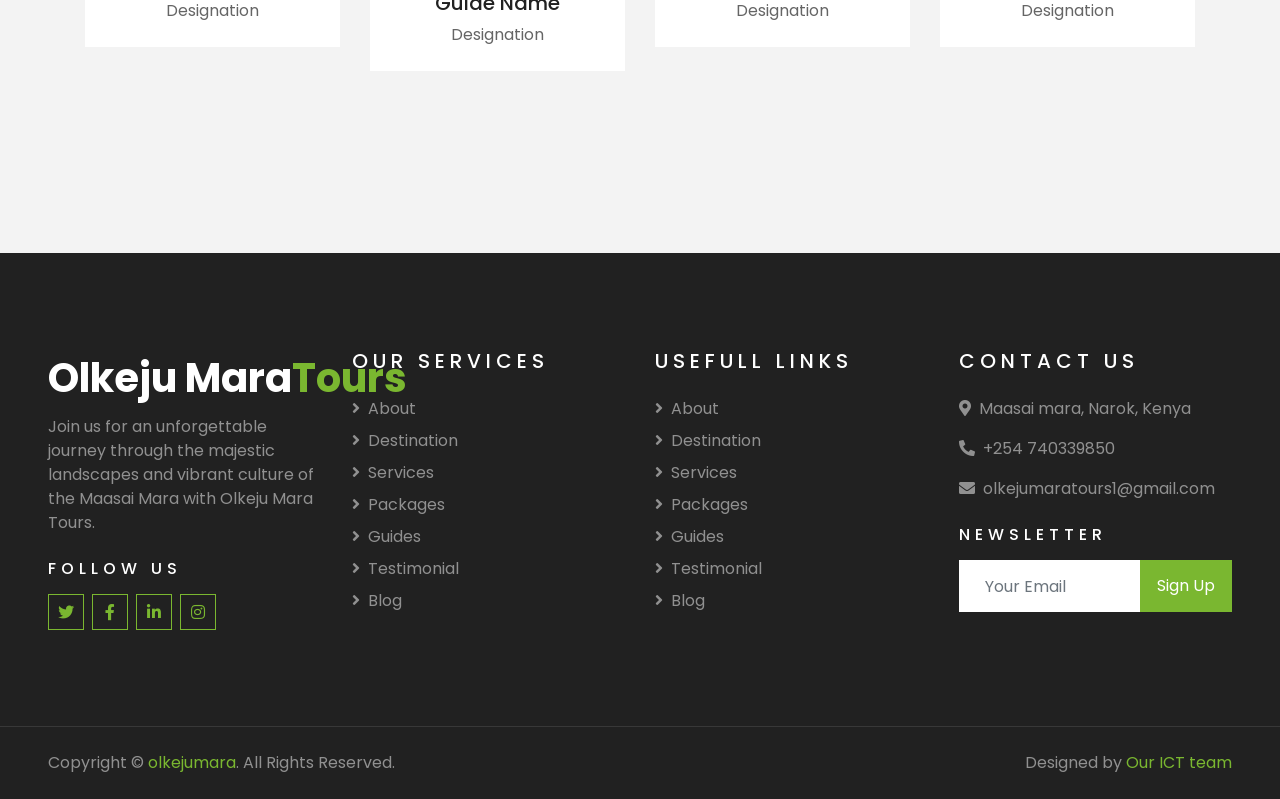
==== commit 5b763c7d: "Update about.html" ====
--- a/about.html
+++ b/about.html
@@ -8,7 +8,7 @@
     <meta content="olkeju mara tours" name="keywords">
     <meta content="olkeju mara tours" name="description">
 
-    <link href="img/favicon.ico" rel="icon">
+    <link href="img/mylogo.png" rel="icon">
 
     <link rel="preconnect" href="https://fonts.gstatic.com">
     <link href="https://fonts.googleapis.com/css2?family=Poppins:wght@400;500;600;700&display=swap" rel="stylesheet"> 
@@ -204,7 +204,7 @@
                                 <img class="img-fluid" src="img/1234.jpg" alt="">
                             </div>
                         </div>
-                        <a href="" class="btn btn-primary mt-1">Book Now</a>
+                        <a href="book.html" class="btn btn-primary mt-1">Book Now</a>
                     </div>
                 </div>
             </div>
@@ -275,7 +275,7 @@
                 <div class="col-lg-5">
                     <div class="card border-0">
                         <div class="card-header bg-primary text-center p-4">
-                            <h1 class="text-white m-0">Book Now</h1>
+                      <a href= "book.html>      <h1 class="text-white m-0">Book Now</h1></a>
                         </div>
                         <div class="card-body rounded-bottom bg-white p-5">
                             <form>
